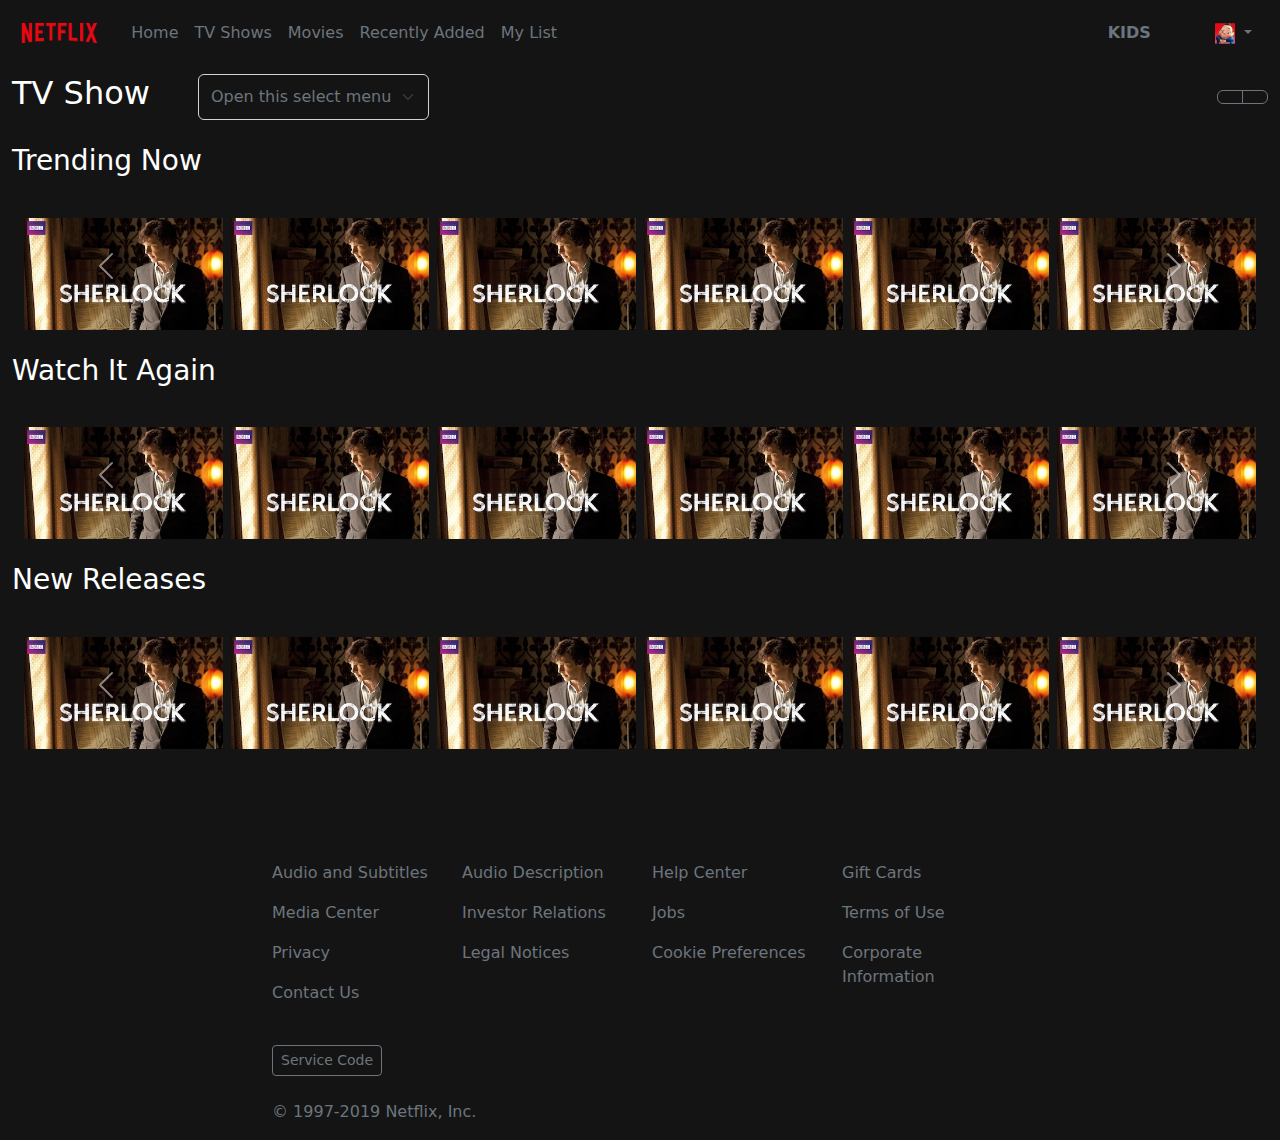
==== index.html @ e1d97b51 "first commit" ====
<!doctype html>
<html lang="en">
  <head>
    <meta charset="utf-8">
    <meta name="viewport" content="width=device-width, initial-scale=1">
    <title>Bootstrap demo</title>
    <link rel="stylesheet" href="https://cdnjs.cloudflare.com/ajax/libs/font-awesome/6.3.0/css/all.min.css" integrity="sha512-SzlrxWUlpfuzQ+pcUCosxcglQRNAq/DZjVsC0lE40xsADsfeQoEypE+enwcOiGjk/bSuGGKHEyjSoQ1zVisanQ==" crossorigin="anonymous" referrerpolicy="no-referrer" />
    <link rel="stylesheet" href="assets/css/style.css">
  </head>
  <body class="text-bg-dark">
<header class="mb-3">
        <nav class="navbar navbar-expand-lg">
            <div class="container-fluid">
              <a class="navbar-brand" href="#">
                <img src="assets/images/netflix_logo.png" height="40px">
              </a>
              <button class="navbar-toggler" type="button" data-bs-toggle="collapse" data-bs-target="#navbarSupportedContent" aria-controls="navbarSupportedContent" aria-expanded="false" aria-label="Toggle navigation">
                <span class="navbar-toggler-icon"></span>
              </button>
              <div class="collapse navbar-collapse" id="navbarSupportedContent">
                <ul class="navbar-nav me-auto mb-2 mb-lg-0 link-light">
                  <li class="nav-item">
                    <a class="nav-link link-secondary" aria-current="page" href="index.html">Home</a>
                  </li>
                  <li class="nav-item">
                    <a class="nav-link link-secondary" href="#">TV Shows</a>
                  </li>
                  <li class="nav-item">
                    <a class="nav-link link-secondary" href="#">Movies</a>
                  </li>
                  <li class="nav-item" href="#">
                    <a class="nav-link link-secondary">Recently Added</a>
                  </li>
                  <li class="nav-item" href="#">
                    <a class="nav-link link-secondary">My List</a>
                  </li>
                </ul>
                <ul class="nav">
                    <li class="nav-item">
                      <a class="nav-link link-secondary" href="#">
                        <i class="fa-solid fa-magnifying-glass"></i>
                      </a>
                    </li>
                    <li class="nav-item">
                      <a class="nav-link link-secondary fw-bold" href="#">KIDS</a>
                    </li>
                    <li class="nav-item">
                      <a class="nav-link link-secondary" href="#">
                        <i class="fa-sharp fa-solid fa-bell"></i>
                      </a>
                    </li>
                    <li class="nav-item dropdown">
                        <a class="nav-link dropdown-toggle link-secondary" href="#" role="button" data-bs-toggle="dropdown" aria-expanded="false">
                            <img class="img-fluid" src="assets/images/avatar.png" height="20px" width="20px">
                        </a>
                        <ul class="dropdown-menu dropdown-menu-end dropdown-menu-dark">
                            <li><a class="dropdown-item" href="profile.html">Profilo</a></li>
                            <li><hr class="dropdown-divider"></li>
                            <li><a class="dropdown-item" href="settings.html">Impostazioni</a></li>
                        </ul>
                    </li>
                  </ul>
              </div>
            </div>
        </nav>
        <nav class="navbar navbar-expand-lg bg-dark">
            <div class="container-fluid">
                <form class="d-flex" role="search">
                    <h2 class="flex-shrink-0 me-5">
                        TV Show
                    </h2> 
                    <select class="form-select bg-dark text-secondary">
                        <option selected>Open this select menu</option>
                        <option value="1">One</option>
                        <option value="2">Two</option>
                        <option value="3">Three</option>
                    </select>
                </form>
              <div class="btn-group" role="group" aria-label="Basic example">
                <button type="button" class="btn btn-outline-secondary">
                    <i class="fa-solid fa-bars-staggered"></i>
                </button>
                <button type="button" class="btn btn-outline-secondary">
                    <i class="fa-solid fa-table-cells-large"></i>
                </button>
              </div>
            </div>
          </nav>
</header>
    <main class="container-fluid mb-5">
        <section id="trending" class="mb-4">
            <div class="d-flex justify-content-between mb-3">
                <h2 class="flex-grow-1  fs-3">Trending Now</h2>
            </div>

            <div id="carouselTrending" class="carousel slide" data-bs-ride="carousel">
            <div class="carousel-inner">
                <div class="carousel-item active">
                    <div class="container-fluid mt-3">
                        <div class="row row-cols-6 justify-content-center g-2">
                            <div class="col">
                                <img class="img-fluid" src="assets/images/media/media0.webp">
                            </div>
                            <div class="col">
                                <img class="img-fluid" src="assets/images/media/media0.webp">
                            </div>
                            <div class="col">
                                <img class="img-fluid" src="assets/images/media/media0.webp">
                            </div>
                            <div class="col">
                                <img class="img-fluid" src="assets/images/media/media0.webp">
                            </div>
                            <div class="col">
                                <img class="img-fluid" src="assets/images/media/media0.webp">
                            </div>
                            <div class="col">
                                <img class="img-fluid" src="assets/images/media/media0.webp">
                            </div>                                                                                                                                                                                    
                        </div>
                    </div>
                </div>
                <div class="carousel-item">
                    <div class="container-fluid mt-3">
                        <div class="row row-cols-6 justify-content-center g-1">
                            <div class="col">
                                <img class="img-fluid" src="assets/images/media/media0.webp">
                            </div>
                            <div class="col">
                                <img class="img-fluid" src="assets/images/media/media0.webp">
                            </div>
                            <div class="col">
                                <img class="img-fluid" src="assets/images/media/media0.webp">
                            </div>
                            <div class="col">
                                <img class="img-fluid" src="assets/images/media/media0.webp">
                            </div>
                            <div class="col">
                                <img class="img-fluid" src="assets/images/media/media0.webp">
                            </div>
                            <div class="col">
                                <img class="img-fluid" src="assets/images/media/media0.webp">
                            </div>                                                                                                                                                                                    
                        </div>
                    </div>
                </div>
                <div class="carousel-item">
                    <div class="container-fluid mt-3">
                        <div class="row row-cols-6 justify-content-center g-1">
                            <div class="col">
                                <img class="img-fluid" src="assets/images/media/media0.webp">
                            </div>
                            <div class="col">
                                <img class="img-fluid" src="assets/images/media/media0.webp">
                            </div>
                            <div class="col">
                                <img class="img-fluid" src="assets/images/media/media0.webp">
                            </div>
                            <div class="col">
                                <img class="img-fluid" src="assets/images/media/media0.webp">
                            </div>
                            <div class="col">
                                <img class="img-fluid" src="assets/images/media/media0.webp">
                            </div>
                            <div class="col">
                                <img class="img-fluid" src="assets/images/media/media0.webp">
                            </div>                                                                                                                                                                                    
                        </div>
                    </div>
                </div>
            </div>
            <button class="carousel-control-prev" type="button" data-bs-target="#carouselTrending" data-bs-slide="prev">
                <span class="carousel-control-prev-icon" aria-hidden="true"></span>
                <span class="visually-hidden">Previous</span>
            </button>
            <button class="carousel-control-next" type="button" data-bs-target="#carouselTrending" data-bs-slide="next">
                <span class="carousel-control-next-icon" aria-hidden="true"></span>
                <span class="visually-hidden">Next</span>
            </button>
            </div>

        </section>
        <section id="watch-again" class="mb-4">
            <div class="d-flex justify-content-between mb-3">
                <h2 class="flex-grow-1  fs-3">Watch It Again</h2>
            </div>
            <div id="carouselWatchAgain" class="carousel slide" data-bs-ride="carousel">
                <div class="carousel-inner">
                    <div class="carousel-item active">
                        <div class="container-fluid mt-3">
                            <div class="row row-cols-6 justify-content-center g-2">
                                <div class="col">
                                    <img class="img-fluid" src="assets/images/media/media0.webp">
                                </div>
                                <div class="col">
                                    <img class="img-fluid" src="assets/images/media/media0.webp">
                                </div>
                                <div class="col">
                                    <img class="img-fluid" src="assets/images/media/media0.webp">
                                </div>
                                <div class="col">
                                    <img class="img-fluid" src="assets/images/media/media0.webp">
                                </div>
                                <div class="col">
                                    <img class="img-fluid" src="assets/images/media/media0.webp">
                                </div>
                                <div class="col">
                                    <img class="img-fluid" src="assets/images/media/media0.webp">
                                </div>                                                                                                                                                                                    
                            </div>
                        </div>
                    </div>
                    <div class="carousel-item">
                        <div class="container-fluid mt-3">
                            <div class="row row-cols-6 justify-content-center g-1">
                                <div class="col">
                                    <img class="img-fluid" src="assets/images/media/media0.webp">
                                </div>
                                <div class="col">
                                    <img class="img-fluid" src="assets/images/media/media0.webp">
                                </div>
                                <div class="col">
                                    <img class="img-fluid" src="assets/images/media/media0.webp">
                                </div>
                                <div class="col">
                                    <img class="img-fluid" src="assets/images/media/media0.webp">
                                </div>
                                <div class="col">
                                    <img class="img-fluid" src="assets/images/media/media0.webp">
                                </div>
                                <div class="col">
                                    <img class="img-fluid" src="assets/images/media/media0.webp">
                                </div>                                                                                                                                                                                    
                            </div>
                        </div>
                    </div>
                    <div class="carousel-item">
                        <div class="container-fluid mt-3">
                            <div class="row row-cols-6 justify-content-center g-1">
                                <div class="col">
                                    <img class="img-fluid" src="assets/images/media/media0.webp">
                                </div>
                                <div class="col">
                                    <img class="img-fluid" src="assets/images/media/media0.webp">
                                </div>
                                <div class="col">
                                    <img class="img-fluid" src="assets/images/media/media0.webp">
                                </div>
                                <div class="col">
                                    <img class="img-fluid" src="assets/images/media/media0.webp">
                                </div>
                                <div class="col">
                                    <img class="img-fluid" src="assets/images/media/media0.webp">
                                </div>
                                <div class="col">
                                    <img class="img-fluid" src="assets/images/media/media0.webp">
                                </div>                                                                                                                                                                                    
                            </div>
                        </div>
                    </div>
                </div>
                <button class="carousel-control-prev" type="button" data-bs-target="#carouselWatchAgain" data-bs-slide="prev">
                    <span class="carousel-control-prev-icon" aria-hidden="true"></span>
                    <span class="visually-hidden">Previous</span>
                </button>
                <button class="carousel-control-next" type="button" data-bs-target="#carouselWatchAgain" data-bs-slide="next">
                    <span class="carousel-control-next-icon" aria-hidden="true"></span>
                    <span class="visually-hidden">Next</span>
                </button>
                </div>            
        </section>
        <section id="new-release" class="mb-4">
            <div class="d-flex justify-content-between mb-3">
                <h2 class="flex-grow-1  fs-3">New Releases</h2>
            </div>
            <div id="carouselNewRelease" class="carousel slide" data-bs-ride="carousel">
                <div class="carousel-inner">
                    <div class="carousel-item active">
                        <div class="container-fluid mt-3">
                            <div class="row row-cols-6 justify-content-center g-2">
                                <div class="col">
                                    <img class="img-fluid" src="assets/images/media/media0.webp">
                                </div>
                                <div class="col">
                                    <img class="img-fluid" src="assets/images/media/media0.webp">
                                </div>
                                <div class="col">
                                    <img class="img-fluid" src="assets/images/media/media0.webp">
                                </div>
                                <div class="col">
                                    <img class="img-fluid" src="assets/images/media/media0.webp">
                                </div>
                                <div class="col">
                                    <img class="img-fluid" src="assets/images/media/media0.webp">
                                </div>
                                <div class="col">
                                    <img class="img-fluid" src="assets/images/media/media0.webp">
                                </div>                                                                                                                                                                                    
                            </div>
                        </div>
                    </div>
                    <div class="carousel-item">
                        <div class="container-fluid mt-3">
                            <div class="row row-cols-6 justify-content-center g-1">
                                <div class="col">
                                    <img class="img-fluid" src="assets/images/media/media0.webp">
                                </div>
                                <div class="col">
                                    <img class="img-fluid" src="assets/images/media/media0.webp">
                                </div>
                                <div class="col">
                                    <img class="img-fluid" src="assets/images/media/media0.webp">
                                </div>
                                <div class="col">
                                    <img class="img-fluid" src="assets/images/media/media0.webp">
                                </div>
                                <div class="col">
                                    <img class="img-fluid" src="assets/images/media/media0.webp">
                                </div>
                                <div class="col">
                                    <img class="img-fluid" src="assets/images/media/media0.webp">
                                </div>                                                                                                                                                                                    
                            </div>
                        </div>
                    </div>
                    <div class="carousel-item">
                        <div class="container-fluid mt-3">
                            <div class="row row-cols-6 justify-content-center g-1">
                                <div class="col">
                                    <img class="img-fluid" src="assets/images/media/media0.webp">
                                </div>
                                <div class="col">
                                    <img class="img-fluid" src="assets/images/media/media0.webp">
                                </div>
                                <div class="col">
                                    <img class="img-fluid" src="assets/images/media/media0.webp">
                                </div>
                                <div class="col">
                                    <img class="img-fluid" src="assets/images/media/media0.webp">
                                </div>
                                <div class="col">
                                    <img class="img-fluid" src="assets/images/media/media0.webp">
                                </div>
                                <div class="col">
                                    <img class="img-fluid" src="assets/images/media/media0.webp">
                                </div>                                                                                                                                                                                    
                            </div>
                        </div>
                    </div>
                </div>
                <button class="carousel-control-prev" type="button" data-bs-target="#carouselNewRelease" data-bs-slide="prev">
                    <span class="carousel-control-prev-icon" aria-hidden="true"></span>
                    <span class="visually-hidden">Previous</span>
                </button>
                <button class="carousel-control-next" type="button" data-bs-target="#carouselNewRelease" data-bs-slide="next">
                    <span class="carousel-control-next-icon" aria-hidden="true"></span>
                    <span class="visually-hidden">Next</span>
                </button>
                </div>            
        </section>
    </main>
    <footer class="container text-secondary">
    <div class="row">
        <div class="col-8 offset-2">
            <div class="row mb-3">
                <div class="col-12">
                    <div class="fs-2">
                        <a class="me-2" href="#"><i class="fab fa-facebook-square"></i></a>
                        <a class="me-2" href="#"><i class="fab fa-instagram"></i></a>
                        <a class="me-2" href="#"><i class="fab fa-twitter"></i></a>
                        <a class="me-2" href="#"><i class="fab fa-youtube"></i></a>
                    </div>
                </div>
            </div>
            <div class="row mb-4">
                <div class="col-3">
                    <div class="d-flex flex-column">
                        <a href="#">Audio and Subtitles</a>
                        <a href="#">Media Center</a>
                        <a href="#">Privacy</a>
                        <a href="#">Contact Us</a>
                    </div>
                </div>
                <div class="col-3">
                    <div class="d-flex flex-column">
                        <a href="#">Audio Description</a>
                        <a href="#">Investor Relations</a>
                        <a href="#">Legal Notices</a>
                    </div>
                </div>
                <div class="col-3">
                    <div class="d-flex flex-column">
                        <a href="#">Help Center</a>
                        <a href="#">Jobs</a>
                        <a href="#">Cookie Preferences</a>
                    </div>
                </div>
                <div class="col-3">
                    <div class="d-flex flex-column">
                        <a href="#">Gift Cards</a>
                        <a href="#">Terms of Use</a>
                        <a href="#">Corporate Information</a>
                    </div>
                </div>
            </div>
            <div class="row mb-4">
                <div class="col-12">
                    <button class="btn btn-outline-secondary btn-sm">Service Code</button>
                </div>
            </div>                
            <div class="row">
                <div class="col-12">
                    <p>&copy 1997-2019 Netflix, Inc.</p>
                </div>
            </div>
        </div>
    </div>

    </footer>


    <script src="https://cdn.jsdelivr.net/npm/bootstrap@5.2.3/dist/js/bootstrap.bundle.min.js" integrity="sha384-kenU1KFdBIe4zVF0s0G1M5b4hcpxyD9F7jL+jjXkk+Q2h455rYXK/7HAuoJl+0I4" crossorigin="anonymous"></script>
    <script>
   /*     const movies = [
    'media0.webp',  'media1.jpg',   'media10.jpg',
    'media11.jpg',  'media12.jpg',  'media13.jpg',
    'media14.webp', 'media15.jpg',  'media16.webp',
    'media17.jpg',  'media18.jpg',  'media19.webp',
    'media2.webp',  'media20.jpg',  'media21.webp',
    'media22.webp', 'media23.webp', 'media24.jpg',
    'media25.webp', 'media26.webp', 'media27.jpg',
    'media28.jpg',  'media29.jpg',  'media3.webp',
    'media30.jpg',  'media31.webp', 'media32.jpg',
    'media4.jpg',   'media5.webp',  'media6.jpg',
    'media7.webp',  'media8.webp',  'media9.jpg'
  ]
  const tpl = (img)=>`<img class="slider-item" src="assets/images/media/${img}">`

      document.addEventListener('DOMContentLoaded', (event) => {
        let trendingCtn = document.querySelector('#trending .slider')
        //let mostPopularCtn = document.querySelector('#carouselPopular .carousel-inner')
        //let trendingCtn    = document.querySelector('#carouselTrending .carousel-inner')

        for (let [i, movie] of movies.entries()) {
          //let first = i === 0 ? true : false
          //let card = cardTpl (c.title, c.image, c.timeRead, c.level , c.price, c.priced, c.author.thumb, c.author.name, first)
          
          //reccomendedCtn.insertAdjacentHTML('beforeend', card);
          //mostPopularCtn.insertAdjacentHTML('beforeend', card);
          trendingCtn.insertAdjacentHTML('beforeend', tpl(movie));
        }

      })
*/

    </script>
  </body>
</html>
---- assets/css/style.css ----
@charset "UTF-8";
:root {
  --bs-blue: #0d6efd;
  --bs-indigo: #6610f2;
  --bs-purple: #6f42c1;
  --bs-pink: #d63384;
  --bs-red: #dc3545;
  --bs-orange: #fd7e14;
  --bs-yellow: #ffc107;
  --bs-green: #198754;
  --bs-teal: #20c997;
  --bs-cyan: #0dcaf0;
  --bs-black: #000;
  --bs-white: #fff;
  --bs-gray: #6c757d;
  --bs-gray-dark: #343a40;
  --bs-gray-100: #f8f9fa;
  --bs-gray-200: #e9ecef;
  --bs-gray-300: #dee2e6;
  --bs-gray-400: #ced4da;
  --bs-gray-500: #adb5bd;
  --bs-gray-600: #6c757d;
  --bs-gray-700: #495057;
  --bs-gray-800: #343a40;
  --bs-gray-900: #212529;
  --bs-primary: #0d6efd;
  --bs-secondary: #6c757d;
  --bs-success: #198754;
  --bs-info: #0dcaf0;
  --bs-warning: #ffc107;
  --bs-danger: #dc3545;
  --bs-light: #f8f9fa;
  --bs-dark: #141414;
  --bs-beige: #ffeeda;
  --bs-purple: purple;
  --bs-primary-rgb: 13, 110, 253;
  --bs-secondary-rgb: 108, 117, 125;
  --bs-success-rgb: 25, 135, 84;
  --bs-info-rgb: 13, 202, 240;
  --bs-warning-rgb: 255, 193, 7;
  --bs-danger-rgb: 220, 53, 69;
  --bs-light-rgb: 248, 249, 250;
  --bs-dark-rgb: 20, 20, 20;
  --bs-beige-rgb: 255, 238, 218;
  --bs-purple-rgb: 128, 0, 128;
  --bs-white-rgb: 255, 255, 255;
  --bs-black-rgb: 0, 0, 0;
  --bs-body-color-rgb: 33, 37, 41;
  --bs-body-bg-rgb: 255, 255, 255;
  --bs-font-sans-serif: system-ui, -apple-system, "Segoe UI", Roboto, "Helvetica Neue", "Noto Sans", "Liberation Sans", Arial, sans-serif, "Apple Color Emoji", "Segoe UI Emoji", "Segoe UI Symbol", "Noto Color Emoji";
  --bs-font-monospace: SFMono-Regular, Menlo, Monaco, Consolas, "Liberation Mono", "Courier New", monospace;
  --bs-gradient: linear-gradient(180deg, rgba(255, 255, 255, 0.15), rgba(255, 255, 255, 0));
  --bs-body-font-family: var(--bs-font-sans-serif);
  --bs-body-font-size: 1rem;
  --bs-body-font-weight: 400;
  --bs-body-line-height: 1.5;
  --bs-body-color: #212529;
  --bs-body-bg: #fff;
  --bs-border-width: 1px;
  --bs-border-style: solid;
  --bs-border-color: #dee2e6;
  --bs-border-color-translucent: rgba(0, 0, 0, 0.175);
  --bs-border-radius: 0.375rem;
  --bs-border-radius-sm: 0.25rem;
  --bs-border-radius-lg: 0.5rem;
  --bs-border-radius-xl: 1rem;
  --bs-border-radius-2xl: 2rem;
  --bs-border-radius-pill: 50rem;
  --bs-link-color: #0d6efd;
  --bs-link-hover-color: #0a58ca;
  --bs-code-color: #d63384;
  --bs-highlight-bg: #fff3cd;
}

*,
*::before,
*::after {
  box-sizing: border-box;
}

@media (prefers-reduced-motion: no-preference) {
  :root {
    scroll-behavior: smooth;
  }
}

body {
  margin: 0;
  font-family: var(--bs-body-font-family);
  font-size: var(--bs-body-font-size);
  font-weight: var(--bs-body-font-weight);
  line-height: var(--bs-body-line-height);
  color: var(--bs-body-color);
  text-align: var(--bs-body-text-align);
  background-color: var(--bs-body-bg);
  -webkit-text-size-adjust: 100%;
  -webkit-tap-highlight-color: rgba(0, 0, 0, 0);
}

hr {
  margin: 1rem 0;
  color: inherit;
  border: 0;
  border-top: 1px solid;
  opacity: 0.25;
}

h6, .h6, h5, .h5, h4, .h4, h3, .h3, h2, .h2, h1, .h1 {
  margin-top: 0;
  margin-bottom: 0.5rem;
  font-weight: 500;
  line-height: 1.2;
}

h1, .h1 {
  font-size: calc(1.375rem + 1.5vw);
}
@media (min-width: 1200px) {
  h1, .h1 {
    font-size: 2.5rem;
  }
}

h2, .h2 {
  font-size: calc(1.325rem + 0.9vw);
}
@media (min-width: 1200px) {
  h2, .h2 {
    font-size: 2rem;
  }
}

h3, .h3 {
  font-size: calc(1.3rem + 0.6vw);
}
@media (min-width: 1200px) {
  h3, .h3 {
    font-size: 1.75rem;
  }
}

h4, .h4 {
  font-size: calc(1.275rem + 0.3vw);
}
@media (min-width: 1200px) {
  h4, .h4 {
    font-size: 1.5rem;
  }
}

h5, .h5 {
  font-size: 1.25rem;
}

h6, .h6 {
  font-size: 1rem;
}

p {
  margin-top: 0;
  margin-bottom: 1rem;
}

abbr[title] {
  -webkit-text-decoration: underline dotted;
          text-decoration: underline dotted;
  cursor: help;
  -webkit-text-decoration-skip-ink: none;
          text-decoration-skip-ink: none;
}

address {
  margin-bottom: 1rem;
  font-style: normal;
  line-height: inherit;
}

ol,
ul {
  padding-left: 2rem;
}

ol,
ul,
dl {
  margin-top: 0;
  margin-bottom: 1rem;
}

ol ol,
ul ul,
ol ul,
ul ol {
  margin-bottom: 0;
}

dt {
  font-weight: 700;
}

dd {
  margin-bottom: 0.5rem;
  margin-left: 0;
}

blockquote {
  margin: 0 0 1rem;
}

b,
strong {
  font-weight: bolder;
}

small, .small {
  font-size: 0.875em;
}

mark, .mark {
  padding: 0.1875em;
  background-color: var(--bs-highlight-bg);
}

sub,
sup {
  position: relative;
  font-size: 0.75em;
  line-height: 0;
  vertical-align: baseline;
}

sub {
  bottom: -0.25em;
}

sup {
  top: -0.5em;
}

a {
  color: var(--bs-link-color);
  text-decoration: underline;
}
a:hover {
  color: var(--bs-link-hover-color);
}

a:not([href]):not([class]), a:not([href]):not([class]):hover {
  color: inherit;
  text-decoration: none;
}

pre,
code,
kbd,
samp {
  font-family: var(--bs-font-monospace);
  font-size: 1em;
}

pre {
  display: block;
  margin-top: 0;
  margin-bottom: 1rem;
  overflow: auto;
  font-size: 0.875em;
}
pre code {
  font-size: inherit;
  color: inherit;
  word-break: normal;
}

code {
  font-size: 0.875em;
  color: var(--bs-code-color);
  word-wrap: break-word;
}
a > code {
  color: inherit;
}

kbd {
  padding: 0.1875rem 0.375rem;
  font-size: 0.875em;
  color: var(--bs-body-bg);
  background-color: var(--bs-body-color);
  border-radius: 0.25rem;
}
kbd kbd {
  padding: 0;
  font-size: 1em;
}

figure {
  margin: 0 0 1rem;
}

img,
svg {
  vertical-align: middle;
}

table {
  caption-side: bottom;
  border-collapse: collapse;
}

caption {
  padding-top: 0.5rem;
  padding-bottom: 0.5rem;
  color: #6c757d;
  text-align: left;
}

th {
  text-align: inherit;
  text-align: -webkit-match-parent;
}

thead,
tbody,
tfoot,
tr,
td,
th {
  border-color: inherit;
  border-style: solid;
  border-width: 0;
}

label {
  display: inline-block;
}

button {
  border-radius: 0;
}

button:focus:not(:focus-visible) {
  outline: 0;
}

input,
button,
select,
optgroup,
textarea {
  margin: 0;
  font-family: inherit;
  font-size: inherit;
  line-height: inherit;
}

button,
select {
  text-transform: none;
}

[role=button] {
  cursor: pointer;
}

select {
  word-wrap: normal;
}
select:disabled {
  opacity: 1;
}

[list]:not([type=date]):not([type=datetime-local]):not([type=month]):not([type=week]):not([type=time])::-webkit-calendar-picker-indicator {
  display: none !important;
}

button,
[type=button],
[type=reset],
[type=submit] {
  -webkit-appearance: button;
}
button:not(:disabled),
[type=button]:not(:disabled),
[type=reset]:not(:disabled),
[type=submit]:not(:disabled) {
  cursor: pointer;
}

::-moz-focus-inner {
  padding: 0;
  border-style: none;
}

textarea {
  resize: vertical;
}

fieldset {
  min-width: 0;
  padding: 0;
  margin: 0;
  border: 0;
}

legend {
  float: left;
  width: 100%;
  padding: 0;
  margin-bottom: 0.5rem;
  font-size: calc(1.275rem + 0.3vw);
  line-height: inherit;
}
@media (min-width: 1200px) {
  legend {
    font-size: 1.5rem;
  }
}
legend + * {
  clear: left;
}

::-webkit-datetime-edit-fields-wrapper,
::-webkit-datetime-edit-text,
::-webkit-datetime-edit-minute,
::-webkit-datetime-edit-hour-field,
::-webkit-datetime-edit-day-field,
::-webkit-datetime-edit-month-field,
::-webkit-datetime-edit-year-field {
  padding: 0;
}

::-webkit-inner-spin-button {
  height: auto;
}

[type=search] {
  outline-offset: -2px;
  -webkit-appearance: textfield;
}

/* rtl:raw:
[type="tel"],
[type="url"],
[type="email"],
[type="number"] {
  direction: ltr;
}
*/
::-webkit-search-decoration {
  -webkit-appearance: none;
}

::-webkit-color-swatch-wrapper {
  padding: 0;
}

::file-selector-button {
  font: inherit;
  -webkit-appearance: button;
}

output {
  display: inline-block;
}

iframe {
  border: 0;
}

summary {
  display: list-item;
  cursor: pointer;
}

progress {
  vertical-align: baseline;
}

[hidden] {
  display: none !important;
}

.lead {
  font-size: 1.25rem;
  font-weight: 300;
}

.display-1 {
  font-size: calc(1.625rem + 4.5vw);
  font-weight: 300;
  line-height: 1.2;
}
@media (min-width: 1200px) {
  .display-1 {
    font-size: 5rem;
  }
}

.display-2 {
  font-size: calc(1.575rem + 3.9vw);
  font-weight: 300;
  line-height: 1.2;
}
@media (min-width: 1200px) {
  .display-2 {
    font-size: 4.5rem;
  }
}

.display-3 {
  font-size: calc(1.525rem + 3.3vw);
  font-weight: 300;
  line-height: 1.2;
}
@media (min-width: 1200px) {
  .display-3 {
    font-size: 4rem;
  }
}

.display-4 {
  font-size: calc(1.475rem + 2.7vw);
  font-weight: 300;
  line-height: 1.2;
}
@media (min-width: 1200px) {
  .display-4 {
    font-size: 3.5rem;
  }
}

.display-5 {
  font-size: calc(1.425rem + 2.1vw);
  font-weight: 300;
  line-height: 1.2;
}
@media (min-width: 1200px) {
  .display-5 {
    font-size: 3rem;
  }
}

.display-6 {
  font-size: calc(1.375rem + 1.5vw);
  font-weight: 300;
  line-height: 1.2;
}
@media (min-width: 1200px) {
  .display-6 {
    font-size: 2.5rem;
  }
}

.list-unstyled {
  padding-left: 0;
  list-style: none;
}

.list-inline {
  padding-left: 0;
  list-style: none;
}

.list-inline-item {
  display: inline-block;
}
.list-inline-item:not(:last-child) {
  margin-right: 0.5rem;
}

.initialism {
  font-size: 0.875em;
  text-transform: uppercase;
}

.blockquote {
  margin-bottom: 1rem;
  font-size: 1.25rem;
}
.blockquote > :last-child {
  margin-bottom: 0;
}

.blockquote-footer {
  margin-top: -1rem;
  margin-bottom: 1rem;
  font-size: 0.875em;
  color: #6c757d;
}
.blockquote-footer::before {
  content: "— ";
}

.img-fluid {
  max-width: 100%;
  height: auto;
}

.img-thumbnail {
  padding: 0.25rem;
  background-color: #fff;
  border: 1px solid var(--bs-border-color);
  border-radius: 0.375rem;
  max-width: 100%;
  height: auto;
}

.figure {
  display: inline-block;
}

.figure-img {
  margin-bottom: 0.5rem;
  line-height: 1;
}

.figure-caption {
  font-size: 0.875em;
  color: #6c757d;
}

.container,
.container-fluid,
.container-xxxl,
.container-xxl,
.container-xl,
.container-lg,
.container-md,
.container-sm {
  --bs-gutter-x: 1.5rem;
  --bs-gutter-y: 0;
  width: 100%;
  padding-right: calc(var(--bs-gutter-x) * 0.5);
  padding-left: calc(var(--bs-gutter-x) * 0.5);
  margin-right: auto;
  margin-left: auto;
}

@media (min-width: 576px) {
  .container-sm, .container {
    max-width: 540px;
  }
}
@media (min-width: 768px) {
  .container-md, .container-sm, .container {
    max-width: 720px;
  }
}
@media (min-width: 992px) {
  .container-lg, .container-md, .container-sm, .container {
    max-width: 960px;
  }
}
@media (min-width: 1200px) {
  .container-xl, .container-lg, .container-md, .container-sm, .container {
    max-width: 1140px;
  }
}
@media (min-width: 1400px) {
  .container-xxl, .container-xl, .container-lg, .container-md, .container-sm, .container {
    max-width: 1320px;
  }
}
@media (min-width: 1600px) {
  .container-xxxl, .container-xxl, .container-xl, .container-lg, .container-md, .container-sm, .container {
    max-width: 1520px;
  }
}
.row {
  --bs-gutter-x: 1.5rem;
  --bs-gutter-y: 0;
  display: flex;
  flex-wrap: wrap;
  margin-top: calc(-1 * var(--bs-gutter-y));
  margin-right: calc(-0.5 * var(--bs-gutter-x));
  margin-left: calc(-0.5 * var(--bs-gutter-x));
}
.row > * {
  flex-shrink: 0;
  width: 100%;
  max-width: 100%;
  padding-right: calc(var(--bs-gutter-x) * 0.5);
  padding-left: calc(var(--bs-gutter-x) * 0.5);
  margin-top: var(--bs-gutter-y);
}

.col {
  flex: 1 0 0%;
}

.row-cols-auto > * {
  flex: 0 0 auto;
  width: auto;
}

.row-cols-1 > * {
  flex: 0 0 auto;
  width: 100%;
}

.row-cols-2 > * {
  flex: 0 0 auto;
  width: 50%;
}

.row-cols-3 > * {
  flex: 0 0 auto;
  width: 33.3333333333%;
}

.row-cols-4 > * {
  flex: 0 0 auto;
  width: 25%;
}

.row-cols-5 > * {
  flex: 0 0 auto;
  width: 20%;
}

.row-cols-6 > * {
  flex: 0 0 auto;
  width: 16.6666666667%;
}

.col-auto {
  flex: 0 0 auto;
  width: auto;
}

.col-1 {
  flex: 0 0 auto;
  width: 8.33333333%;
}

.col-2 {
  flex: 0 0 auto;
  width: 16.66666667%;
}

.col-3 {
  flex: 0 0 auto;
  width: 25%;
}

.col-4 {
  flex: 0 0 auto;
  width: 33.33333333%;
}

.col-5 {
  flex: 0 0 auto;
  width: 41.66666667%;
}

.col-6 {
  flex: 0 0 auto;
  width: 50%;
}

.col-7 {
  flex: 0 0 auto;
  width: 58.33333333%;
}

.col-8 {
  flex: 0 0 auto;
  width: 66.66666667%;
}

.col-9 {
  flex: 0 0 auto;
  width: 75%;
}

.col-10 {
  flex: 0 0 auto;
  width: 83.33333333%;
}

.col-11 {
  flex: 0 0 auto;
  width: 91.66666667%;
}

.col-12 {
  flex: 0 0 auto;
  width: 100%;
}

.offset-1 {
  margin-left: 8.33333333%;
}

.offset-2 {
  margin-left: 16.66666667%;
}

.offset-3 {
  margin-left: 25%;
}

.offset-4 {
  margin-left: 33.33333333%;
}

.offset-5 {
  margin-left: 41.66666667%;
}

.offset-6 {
  margin-left: 50%;
}

.offset-7 {
  margin-left: 58.33333333%;
}

.offset-8 {
  margin-left: 66.66666667%;
}

.offset-9 {
  margin-left: 75%;
}

.offset-10 {
  margin-left: 83.33333333%;
}

.offset-11 {
  margin-left: 91.66666667%;
}

.g-0,
.gx-0 {
  --bs-gutter-x: 0;
}

.g-0,
.gy-0 {
  --bs-gutter-y: 0;
}

.g-1,
.gx-1 {
  --bs-gutter-x: 0.25rem;
}

.g-1,
.gy-1 {
  --bs-gutter-y: 0.25rem;
}

.g-2,
.gx-2 {
  --bs-gutter-x: 0.5rem;
}

.g-2,
.gy-2 {
  --bs-gutter-y: 0.5rem;
}

.g-3,
.gx-3 {
  --bs-gutter-x: 1rem;
}

.g-3,
.gy-3 {
  --bs-gutter-y: 1rem;
}

.g-4,
.gx-4 {
  --bs-gutter-x: 1.5rem;
}

.g-4,
.gy-4 {
  --bs-gutter-y: 1.5rem;
}

.g-5,
.gx-5 {
  --bs-gutter-x: 3rem;
}

.g-5,
.gy-5 {
  --bs-gutter-y: 3rem;
}

@media (min-width: 576px) {
  .col-sm {
    flex: 1 0 0%;
  }
  .row-cols-sm-auto > * {
    flex: 0 0 auto;
    width: auto;
  }
  .row-cols-sm-1 > * {
    flex: 0 0 auto;
    width: 100%;
  }
  .row-cols-sm-2 > * {
    flex: 0 0 auto;
    width: 50%;
  }
  .row-cols-sm-3 > * {
    flex: 0 0 auto;
    width: 33.3333333333%;
  }
  .row-cols-sm-4 > * {
    flex: 0 0 auto;
    width: 25%;
  }
  .row-cols-sm-5 > * {
    flex: 0 0 auto;
    width: 20%;
  }
  .row-cols-sm-6 > * {
    flex: 0 0 auto;
    width: 16.6666666667%;
  }
  .col-sm-auto {
    flex: 0 0 auto;
    width: auto;
  }
  .col-sm-1 {
    flex: 0 0 auto;
    width: 8.33333333%;
  }
  .col-sm-2 {
    flex: 0 0 auto;
    width: 16.66666667%;
  }
  .col-sm-3 {
    flex: 0 0 auto;
    width: 25%;
  }
  .col-sm-4 {
    flex: 0 0 auto;
    width: 33.33333333%;
  }
  .col-sm-5 {
    flex: 0 0 auto;
    width: 41.66666667%;
  }
  .col-sm-6 {
    flex: 0 0 auto;
    width: 50%;
  }
  .col-sm-7 {
    flex: 0 0 auto;
    width: 58.33333333%;
  }
  .col-sm-8 {
    flex: 0 0 auto;
    width: 66.66666667%;
  }
  .col-sm-9 {
    flex: 0 0 auto;
    width: 75%;
  }
  .col-sm-10 {
    flex: 0 0 auto;
    width: 83.33333333%;
  }
  .col-sm-11 {
    flex: 0 0 auto;
    width: 91.66666667%;
  }
  .col-sm-12 {
    flex: 0 0 auto;
    width: 100%;
  }
  .offset-sm-0 {
    margin-left: 0;
  }
  .offset-sm-1 {
    margin-left: 8.33333333%;
  }
  .offset-sm-2 {
    margin-left: 16.66666667%;
  }
  .offset-sm-3 {
    margin-left: 25%;
  }
  .offset-sm-4 {
    margin-left: 33.33333333%;
  }
  .offset-sm-5 {
    margin-left: 41.66666667%;
  }
  .offset-sm-6 {
    margin-left: 50%;
  }
  .offset-sm-7 {
    margin-left: 58.33333333%;
  }
  .offset-sm-8 {
    margin-left: 66.66666667%;
  }
  .offset-sm-9 {
    margin-left: 75%;
  }
  .offset-sm-10 {
    margin-left: 83.33333333%;
  }
  .offset-sm-11 {
    margin-left: 91.66666667%;
  }
  .g-sm-0,
  .gx-sm-0 {
    --bs-gutter-x: 0;
  }
  .g-sm-0,
  .gy-sm-0 {
    --bs-gutter-y: 0;
  }
  .g-sm-1,
  .gx-sm-1 {
    --bs-gutter-x: 0.25rem;
  }
  .g-sm-1,
  .gy-sm-1 {
    --bs-gutter-y: 0.25rem;
  }
  .g-sm-2,
  .gx-sm-2 {
    --bs-gutter-x: 0.5rem;
  }
  .g-sm-2,
  .gy-sm-2 {
    --bs-gutter-y: 0.5rem;
  }
  .g-sm-3,
  .gx-sm-3 {
    --bs-gutter-x: 1rem;
  }
  .g-sm-3,
  .gy-sm-3 {
    --bs-gutter-y: 1rem;
  }
  .g-sm-4,
  .gx-sm-4 {
    --bs-gutter-x: 1.5rem;
  }
  .g-sm-4,
  .gy-sm-4 {
    --bs-gutter-y: 1.5rem;
  }
  .g-sm-5,
  .gx-sm-5 {
    --bs-gutter-x: 3rem;
  }
  .g-sm-5,
  .gy-sm-5 {
    --bs-gutter-y: 3rem;
  }
}
@media (min-width: 768px) {
  .col-md {
    flex: 1 0 0%;
  }
  .row-cols-md-auto > * {
    flex: 0 0 auto;
    width: auto;
  }
  .row-cols-md-1 > * {
    flex: 0 0 auto;
    width: 100%;
  }
  .row-cols-md-2 > * {
    flex: 0 0 auto;
    width: 50%;
  }
  .row-cols-md-3 > * {
    flex: 0 0 auto;
    width: 33.3333333333%;
  }
  .row-cols-md-4 > * {
    flex: 0 0 auto;
    width: 25%;
  }
  .row-cols-md-5 > * {
    flex: 0 0 auto;
    width: 20%;
  }
  .row-cols-md-6 > * {
    flex: 0 0 auto;
    width: 16.6666666667%;
  }
  .col-md-auto {
    flex: 0 0 auto;
    width: auto;
  }
  .col-md-1 {
    flex: 0 0 auto;
    width: 8.33333333%;
  }
  .col-md-2 {
    flex: 0 0 auto;
    width: 16.66666667%;
  }
  .col-md-3 {
    flex: 0 0 auto;
    width: 25%;
  }
  .col-md-4 {
    flex: 0 0 auto;
    width: 33.33333333%;
  }
  .col-md-5 {
    flex: 0 0 auto;
    width: 41.66666667%;
  }
  .col-md-6 {
    flex: 0 0 auto;
    width: 50%;
  }
  .col-md-7 {
    flex: 0 0 auto;
    width: 58.33333333%;
  }
  .col-md-8 {
    flex: 0 0 auto;
    width: 66.66666667%;
  }
  .col-md-9 {
    flex: 0 0 auto;
    width: 75%;
  }
  .col-md-10 {
    flex: 0 0 auto;
    width: 83.33333333%;
  }
  .col-md-11 {
    flex: 0 0 auto;
    width: 91.66666667%;
  }
  .col-md-12 {
    flex: 0 0 auto;
    width: 100%;
  }
  .offset-md-0 {
    margin-left: 0;
  }
  .offset-md-1 {
    margin-left: 8.33333333%;
  }
  .offset-md-2 {
    margin-left: 16.66666667%;
  }
  .offset-md-3 {
    margin-left: 25%;
  }
  .offset-md-4 {
    margin-left: 33.33333333%;
  }
  .offset-md-5 {
    margin-left: 41.66666667%;
  }
  .offset-md-6 {
    margin-left: 50%;
  }
  .offset-md-7 {
    margin-left: 58.33333333%;
  }
  .offset-md-8 {
    margin-left: 66.66666667%;
  }
  .offset-md-9 {
    margin-left: 75%;
  }
  .offset-md-10 {
    margin-left: 83.33333333%;
  }
  .offset-md-11 {
    margin-left: 91.66666667%;
  }
  .g-md-0,
  .gx-md-0 {
    --bs-gutter-x: 0;
  }
  .g-md-0,
  .gy-md-0 {
    --bs-gutter-y: 0;
  }
  .g-md-1,
  .gx-md-1 {
    --bs-gutter-x: 0.25rem;
  }
  .g-md-1,
  .gy-md-1 {
    --bs-gutter-y: 0.25rem;
  }
  .g-md-2,
  .gx-md-2 {
    --bs-gutter-x: 0.5rem;
  }
  .g-md-2,
  .gy-md-2 {
    --bs-gutter-y: 0.5rem;
  }
  .g-md-3,
  .gx-md-3 {
    --bs-gutter-x: 1rem;
  }
  .g-md-3,
  .gy-md-3 {
    --bs-gutter-y: 1rem;
  }
  .g-md-4,
  .gx-md-4 {
    --bs-gutter-x: 1.5rem;
  }
  .g-md-4,
  .gy-md-4 {
    --bs-gutter-y: 1.5rem;
  }
  .g-md-5,
  .gx-md-5 {
    --bs-gutter-x: 3rem;
  }
  .g-md-5,
  .gy-md-5 {
    --bs-gutter-y: 3rem;
  }
}
@media (min-width: 992px) {
  .col-lg {
    flex: 1 0 0%;
  }
  .row-cols-lg-auto > * {
    flex: 0 0 auto;
    width: auto;
  }
  .row-cols-lg-1 > * {
    flex: 0 0 auto;
    width: 100%;
  }
  .row-cols-lg-2 > * {
    flex: 0 0 auto;
    width: 50%;
  }
  .row-cols-lg-3 > * {
    flex: 0 0 auto;
    width: 33.3333333333%;
  }
  .row-cols-lg-4 > * {
    flex: 0 0 auto;
    width: 25%;
  }
  .row-cols-lg-5 > * {
    flex: 0 0 auto;
    width: 20%;
  }
  .row-cols-lg-6 > * {
    flex: 0 0 auto;
    width: 16.6666666667%;
  }
  .col-lg-auto {
    flex: 0 0 auto;
    width: auto;
  }
  .col-lg-1 {
    flex: 0 0 auto;
    width: 8.33333333%;
  }
  .col-lg-2 {
    flex: 0 0 auto;
    width: 16.66666667%;
  }
  .col-lg-3 {
    flex: 0 0 auto;
    width: 25%;
  }
  .col-lg-4 {
    flex: 0 0 auto;
    width: 33.33333333%;
  }
  .col-lg-5 {
    flex: 0 0 auto;
    width: 41.66666667%;
  }
  .col-lg-6 {
    flex: 0 0 auto;
    width: 50%;
  }
  .col-lg-7 {
    flex: 0 0 auto;
    width: 58.33333333%;
  }
  .col-lg-8 {
    flex: 0 0 auto;
    width: 66.66666667%;
  }
  .col-lg-9 {
    flex: 0 0 auto;
    width: 75%;
  }
  .col-lg-10 {
    flex: 0 0 auto;
    width: 83.33333333%;
  }
  .col-lg-11 {
    flex: 0 0 auto;
    width: 91.66666667%;
  }
  .col-lg-12 {
    flex: 0 0 auto;
    width: 100%;
  }
  .offset-lg-0 {
    margin-left: 0;
  }
  .offset-lg-1 {
    margin-left: 8.33333333%;
  }
  .offset-lg-2 {
    margin-left: 16.66666667%;
  }
  .offset-lg-3 {
    margin-left: 25%;
  }
  .offset-lg-4 {
    margin-left: 33.33333333%;
  }
  .offset-lg-5 {
    margin-left: 41.66666667%;
  }
  .offset-lg-6 {
    margin-left: 50%;
  }
  .offset-lg-7 {
    margin-left: 58.33333333%;
  }
  .offset-lg-8 {
    margin-left: 66.66666667%;
  }
  .offset-lg-9 {
    margin-left: 75%;
  }
  .offset-lg-10 {
    margin-left: 83.33333333%;
  }
  .offset-lg-11 {
    margin-left: 91.66666667%;
  }
  .g-lg-0,
  .gx-lg-0 {
    --bs-gutter-x: 0;
  }
  .g-lg-0,
  .gy-lg-0 {
    --bs-gutter-y: 0;
  }
  .g-lg-1,
  .gx-lg-1 {
    --bs-gutter-x: 0.25rem;
  }
  .g-lg-1,
  .gy-lg-1 {
    --bs-gutter-y: 0.25rem;
  }
  .g-lg-2,
  .gx-lg-2 {
    --bs-gutter-x: 0.5rem;
  }
  .g-lg-2,
  .gy-lg-2 {
    --bs-gutter-y: 0.5rem;
  }
  .g-lg-3,
  .gx-lg-3 {
    --bs-gutter-x: 1rem;
  }
  .g-lg-3,
  .gy-lg-3 {
    --bs-gutter-y: 1rem;
  }
  .g-lg-4,
  .gx-lg-4 {
    --bs-gutter-x: 1.5rem;
  }
  .g-lg-4,
  .gy-lg-4 {
    --bs-gutter-y: 1.5rem;
  }
  .g-lg-5,
  .gx-lg-5 {
    --bs-gutter-x: 3rem;
  }
  .g-lg-5,
  .gy-lg-5 {
    --bs-gutter-y: 3rem;
  }
}
@media (min-width: 1200px) {
  .col-xl {
    flex: 1 0 0%;
  }
  .row-cols-xl-auto > * {
    flex: 0 0 auto;
    width: auto;
  }
  .row-cols-xl-1 > * {
    flex: 0 0 auto;
    width: 100%;
  }
  .row-cols-xl-2 > * {
    flex: 0 0 auto;
    width: 50%;
  }
  .row-cols-xl-3 > * {
    flex: 0 0 auto;
    width: 33.3333333333%;
  }
  .row-cols-xl-4 > * {
    flex: 0 0 auto;
    width: 25%;
  }
  .row-cols-xl-5 > * {
    flex: 0 0 auto;
    width: 20%;
  }
  .row-cols-xl-6 > * {
    flex: 0 0 auto;
    width: 16.6666666667%;
  }
  .col-xl-auto {
    flex: 0 0 auto;
    width: auto;
  }
  .col-xl-1 {
    flex: 0 0 auto;
    width: 8.33333333%;
  }
  .col-xl-2 {
    flex: 0 0 auto;
    width: 16.66666667%;
  }
  .col-xl-3 {
    flex: 0 0 auto;
    width: 25%;
  }
  .col-xl-4 {
    flex: 0 0 auto;
    width: 33.33333333%;
  }
  .col-xl-5 {
    flex: 0 0 auto;
    width: 41.66666667%;
  }
  .col-xl-6 {
    flex: 0 0 auto;
    width: 50%;
  }
  .col-xl-7 {
    flex: 0 0 auto;
    width: 58.33333333%;
  }
  .col-xl-8 {
    flex: 0 0 auto;
    width: 66.66666667%;
  }
  .col-xl-9 {
    flex: 0 0 auto;
    width: 75%;
  }
  .col-xl-10 {
    flex: 0 0 auto;
    width: 83.33333333%;
  }
  .col-xl-11 {
    flex: 0 0 auto;
    width: 91.66666667%;
  }
  .col-xl-12 {
    flex: 0 0 auto;
    width: 100%;
  }
  .offset-xl-0 {
    margin-left: 0;
  }
  .offset-xl-1 {
    margin-left: 8.33333333%;
  }
  .offset-xl-2 {
    margin-left: 16.66666667%;
  }
  .offset-xl-3 {
    margin-left: 25%;
  }
  .offset-xl-4 {
    margin-left: 33.33333333%;
  }
  .offset-xl-5 {
    margin-left: 41.66666667%;
  }
  .offset-xl-6 {
    margin-left: 50%;
  }
  .offset-xl-7 {
    margin-left: 58.33333333%;
  }
  .offset-xl-8 {
    margin-left: 66.66666667%;
  }
  .offset-xl-9 {
    margin-left: 75%;
  }
  .offset-xl-10 {
    margin-left: 83.33333333%;
  }
  .offset-xl-11 {
    margin-left: 91.66666667%;
  }
  .g-xl-0,
  .gx-xl-0 {
    --bs-gutter-x: 0;
  }
  .g-xl-0,
  .gy-xl-0 {
    --bs-gutter-y: 0;
  }
  .g-xl-1,
  .gx-xl-1 {
    --bs-gutter-x: 0.25rem;
  }
  .g-xl-1,
  .gy-xl-1 {
    --bs-gutter-y: 0.25rem;
  }
  .g-xl-2,
  .gx-xl-2 {
    --bs-gutter-x: 0.5rem;
  }
  .g-xl-2,
  .gy-xl-2 {
    --bs-gutter-y: 0.5rem;
  }
  .g-xl-3,
  .gx-xl-3 {
    --bs-gutter-x: 1rem;
  }
  .g-xl-3,
  .gy-xl-3 {
    --bs-gutter-y: 1rem;
  }
  .g-xl-4,
  .gx-xl-4 {
    --bs-gutter-x: 1.5rem;
  }
  .g-xl-4,
  .gy-xl-4 {
    --bs-gutter-y: 1.5rem;
  }
  .g-xl-5,
  .gx-xl-5 {
    --bs-gutter-x: 3rem;
  }
  .g-xl-5,
  .gy-xl-5 {
    --bs-gutter-y: 3rem;
  }
}
@media (min-width: 1400px) {
  .col-xxl {
    flex: 1 0 0%;
  }
  .row-cols-xxl-auto > * {
    flex: 0 0 auto;
    width: auto;
  }
  .row-cols-xxl-1 > * {
    flex: 0 0 auto;
    width: 100%;
  }
  .row-cols-xxl-2 > * {
    flex: 0 0 auto;
    width: 50%;
  }
  .row-cols-xxl-3 > * {
    flex: 0 0 auto;
    width: 33.3333333333%;
  }
  .row-cols-xxl-4 > * {
    flex: 0 0 auto;
    width: 25%;
  }
  .row-cols-xxl-5 > * {
    flex: 0 0 auto;
    width: 20%;
  }
  .row-cols-xxl-6 > * {
    flex: 0 0 auto;
    width: 16.6666666667%;
  }
  .col-xxl-auto {
    flex: 0 0 auto;
    width: auto;
  }
  .col-xxl-1 {
    flex: 0 0 auto;
    width: 8.33333333%;
  }
  .col-xxl-2 {
    flex: 0 0 auto;
    width: 16.66666667%;
  }
  .col-xxl-3 {
    flex: 0 0 auto;
    width: 25%;
  }
  .col-xxl-4 {
    flex: 0 0 auto;
    width: 33.33333333%;
  }
  .col-xxl-5 {
    flex: 0 0 auto;
    width: 41.66666667%;
  }
  .col-xxl-6 {
    flex: 0 0 auto;
    width: 50%;
  }
  .col-xxl-7 {
    flex: 0 0 auto;
    width: 58.33333333%;
  }
  .col-xxl-8 {
    flex: 0 0 auto;
    width: 66.66666667%;
  }
  .col-xxl-9 {
    flex: 0 0 auto;
    width: 75%;
  }
  .col-xxl-10 {
    flex: 0 0 auto;
    width: 83.33333333%;
  }
  .col-xxl-11 {
    flex: 0 0 auto;
    width: 91.66666667%;
  }
  .col-xxl-12 {
    flex: 0 0 auto;
    width: 100%;
  }
  .offset-xxl-0 {
    margin-left: 0;
  }
  .offset-xxl-1 {
    margin-left: 8.33333333%;
  }
  .offset-xxl-2 {
    margin-left: 16.66666667%;
  }
  .offset-xxl-3 {
    margin-left: 25%;
  }
  .offset-xxl-4 {
    margin-left: 33.33333333%;
  }
  .offset-xxl-5 {
    margin-left: 41.66666667%;
  }
  .offset-xxl-6 {
    margin-left: 50%;
  }
  .offset-xxl-7 {
    margin-left: 58.33333333%;
  }
  .offset-xxl-8 {
    margin-left: 66.66666667%;
  }
  .offset-xxl-9 {
    margin-left: 75%;
  }
  .offset-xxl-10 {
    margin-left: 83.33333333%;
  }
  .offset-xxl-11 {
    margin-left: 91.66666667%;
  }
  .g-xxl-0,
  .gx-xxl-0 {
    --bs-gutter-x: 0;
  }
  .g-xxl-0,
  .gy-xxl-0 {
    --bs-gutter-y: 0;
  }
  .g-xxl-1,
  .gx-xxl-1 {
    --bs-gutter-x: 0.25rem;
  }
  .g-xxl-1,
  .gy-xxl-1 {
    --bs-gutter-y: 0.25rem;
  }
  .g-xxl-2,
  .gx-xxl-2 {
    --bs-gutter-x: 0.5rem;
  }
  .g-xxl-2,
  .gy-xxl-2 {
    --bs-gutter-y: 0.5rem;
  }
  .g-xxl-3,
  .gx-xxl-3 {
    --bs-gutter-x: 1rem;
  }
  .g-xxl-3,
  .gy-xxl-3 {
    --bs-gutter-y: 1rem;
  }
  .g-xxl-4,
  .gx-xxl-4 {
    --bs-gutter-x: 1.5rem;
  }
  .g-xxl-4,
  .gy-xxl-4 {
    --bs-gutter-y: 1.5rem;
  }
  .g-xxl-5,
  .gx-xxl-5 {
    --bs-gutter-x: 3rem;
  }
  .g-xxl-5,
  .gy-xxl-5 {
    --bs-gutter-y: 3rem;
  }
}
@media (min-width: 1600px) {
  .col-xxxl {
    flex: 1 0 0%;
  }
  .row-cols-xxxl-auto > * {
    flex: 0 0 auto;
    width: auto;
  }
  .row-cols-xxxl-1 > * {
    flex: 0 0 auto;
    width: 100%;
  }
  .row-cols-xxxl-2 > * {
    flex: 0 0 auto;
    width: 50%;
  }
  .row-cols-xxxl-3 > * {
    flex: 0 0 auto;
    width: 33.3333333333%;
  }
  .row-cols-xxxl-4 > * {
    flex: 0 0 auto;
    width: 25%;
  }
  .row-cols-xxxl-5 > * {
    flex: 0 0 auto;
    width: 20%;
  }
  .row-cols-xxxl-6 > * {
    flex: 0 0 auto;
    width: 16.6666666667%;
  }
  .col-xxxl-auto {
    flex: 0 0 auto;
    width: auto;
  }
  .col-xxxl-1 {
    flex: 0 0 auto;
    width: 8.33333333%;
  }
  .col-xxxl-2 {
    flex: 0 0 auto;
    width: 16.66666667%;
  }
  .col-xxxl-3 {
    flex: 0 0 auto;
    width: 25%;
  }
  .col-xxxl-4 {
    flex: 0 0 auto;
    width: 33.33333333%;
  }
  .col-xxxl-5 {
    flex: 0 0 auto;
    width: 41.66666667%;
  }
  .col-xxxl-6 {
    flex: 0 0 auto;
    width: 50%;
  }
  .col-xxxl-7 {
    flex: 0 0 auto;
    width: 58.33333333%;
  }
  .col-xxxl-8 {
    flex: 0 0 auto;
    width: 66.66666667%;
  }
  .col-xxxl-9 {
    flex: 0 0 auto;
    width: 75%;
  }
  .col-xxxl-10 {
    flex: 0 0 auto;
    width: 83.33333333%;
  }
  .col-xxxl-11 {
    flex: 0 0 auto;
    width: 91.66666667%;
  }
  .col-xxxl-12 {
    flex: 0 0 auto;
    width: 100%;
  }
  .offset-xxxl-0 {
    margin-left: 0;
  }
  .offset-xxxl-1 {
    margin-left: 8.33333333%;
  }
  .offset-xxxl-2 {
    margin-left: 16.66666667%;
  }
  .offset-xxxl-3 {
    margin-left: 25%;
  }
  .offset-xxxl-4 {
    margin-left: 33.33333333%;
  }
  .offset-xxxl-5 {
    margin-left: 41.66666667%;
  }
  .offset-xxxl-6 {
    margin-left: 50%;
  }
  .offset-xxxl-7 {
    margin-left: 58.33333333%;
  }
  .offset-xxxl-8 {
    margin-left: 66.66666667%;
  }
  .offset-xxxl-9 {
    margin-left: 75%;
  }
  .offset-xxxl-10 {
    margin-left: 83.33333333%;
  }
  .offset-xxxl-11 {
    margin-left: 91.66666667%;
  }
  .g-xxxl-0,
  .gx-xxxl-0 {
    --bs-gutter-x: 0;
  }
  .g-xxxl-0,
  .gy-xxxl-0 {
    --bs-gutter-y: 0;
  }
  .g-xxxl-1,
  .gx-xxxl-1 {
    --bs-gutter-x: 0.25rem;
  }
  .g-xxxl-1,
  .gy-xxxl-1 {
    --bs-gutter-y: 0.25rem;
  }
  .g-xxxl-2,
  .gx-xxxl-2 {
    --bs-gutter-x: 0.5rem;
  }
  .g-xxxl-2,
  .gy-xxxl-2 {
    --bs-gutter-y: 0.5rem;
  }
  .g-xxxl-3,
  .gx-xxxl-3 {
    --bs-gutter-x: 1rem;
  }
  .g-xxxl-3,
  .gy-xxxl-3 {
    --bs-gutter-y: 1rem;
  }
  .g-xxxl-4,
  .gx-xxxl-4 {
    --bs-gutter-x: 1.5rem;
  }
  .g-xxxl-4,
  .gy-xxxl-4 {
    --bs-gutter-y: 1.5rem;
  }
  .g-xxxl-5,
  .gx-xxxl-5 {
    --bs-gutter-x: 3rem;
  }
  .g-xxxl-5,
  .gy-xxxl-5 {
    --bs-gutter-y: 3rem;
  }
}
.form-label {
  margin-bottom: 0.5rem;
}

.col-form-label {
  padding-top: calc(0.375rem + 1px);
  padding-bottom: calc(0.375rem + 1px);
  margin-bottom: 0;
  font-size: inherit;
  line-height: 1.5;
}

.col-form-label-lg {
  padding-top: calc(0.5rem + 1px);
  padding-bottom: calc(0.5rem + 1px);
  font-size: 1.25rem;
}

.col-form-label-sm {
  padding-top: calc(0.25rem + 1px);
  padding-bottom: calc(0.25rem + 1px);
  font-size: 0.875rem;
}

.form-text {
  margin-top: 0.25rem;
  font-size: 0.875em;
  color: #6c757d;
}

.form-control {
  display: block;
  width: 100%;
  padding: 0.375rem 0.75rem;
  font-size: 1rem;
  font-weight: 400;
  line-height: 1.5;
  color: #212529;
  background-color: #fff;
  background-clip: padding-box;
  border: 1px solid #ced4da;
  -webkit-appearance: none;
     -moz-appearance: none;
          appearance: none;
  border-radius: 0.375rem;
  transition: border-color 0.15s ease-in-out, box-shadow 0.15s ease-in-out;
}
@media (prefers-reduced-motion: reduce) {
  .form-control {
    transition: none;
  }
}
.form-control[type=file] {
  overflow: hidden;
}
.form-control[type=file]:not(:disabled):not([readonly]) {
  cursor: pointer;
}
.form-control:focus {
  color: #212529;
  background-color: #fff;
  border-color: #86b7fe;
  outline: 0;
  box-shadow: 0 0 0 0.25rem rgba(13, 110, 253, 0.25);
}
.form-control::-webkit-date-and-time-value {
  height: 1.5em;
}
.form-control::-moz-placeholder {
  color: #6c757d;
  opacity: 1;
}
.form-control::placeholder {
  color: #6c757d;
  opacity: 1;
}
.form-control:disabled {
  background-color: #e9ecef;
  opacity: 1;
}
.form-control::file-selector-button {
  padding: 0.375rem 0.75rem;
  margin: -0.375rem -0.75rem;
  -webkit-margin-end: 0.75rem;
          margin-inline-end: 0.75rem;
  color: #212529;
  background-color: #e9ecef;
  pointer-events: none;
  border-color: inherit;
  border-style: solid;
  border-width: 0;
  border-inline-end-width: 1px;
  border-radius: 0;
  transition: color 0.15s ease-in-out, background-color 0.15s ease-in-out, border-color 0.15s ease-in-out, box-shadow 0.15s ease-in-out;
}
@media (prefers-reduced-motion: reduce) {
  .form-control::file-selector-button {
    transition: none;
  }
}
.form-control:hover:not(:disabled):not([readonly])::file-selector-button {
  background-color: #dde0e3;
}

.form-control-plaintext {
  display: block;
  width: 100%;
  padding: 0.375rem 0;
  margin-bottom: 0;
  line-height: 1.5;
  color: #212529;
  background-color: transparent;
  border: solid transparent;
  border-width: 1px 0;
}
.form-control-plaintext:focus {
  outline: 0;
}
.form-control-plaintext.form-control-sm, .form-control-plaintext.form-control-lg {
  padding-right: 0;
  padding-left: 0;
}

.form-control-sm {
  min-height: calc(1.5em + 0.5rem + 2px);
  padding: 0.25rem 0.5rem;
  font-size: 0.875rem;
  border-radius: 0.25rem;
}
.form-control-sm::file-selector-button {
  padding: 0.25rem 0.5rem;
  margin: -0.25rem -0.5rem;
  -webkit-margin-end: 0.5rem;
          margin-inline-end: 0.5rem;
}

.form-control-lg {
  min-height: calc(1.5em + 1rem + 2px);
  padding: 0.5rem 1rem;
  font-size: 1.25rem;
  border-radius: 0.5rem;
}
.form-control-lg::file-selector-button {
  padding: 0.5rem 1rem;
  margin: -0.5rem -1rem;
  -webkit-margin-end: 1rem;
          margin-inline-end: 1rem;
}

textarea.form-control {
  min-height: calc(1.5em + 0.75rem + 2px);
}
textarea.form-control-sm {
  min-height: calc(1.5em + 0.5rem + 2px);
}
textarea.form-control-lg {
  min-height: calc(1.5em + 1rem + 2px);
}

.form-control-color {
  width: 3rem;
  height: calc(1.5em + 0.75rem + 2px);
  padding: 0.375rem;
}
.form-control-color:not(:disabled):not([readonly]) {
  cursor: pointer;
}
.form-control-color::-moz-color-swatch {
  border: 0 !important;
  border-radius: 0.375rem;
}
.form-control-color::-webkit-color-swatch {
  border-radius: 0.375rem;
}
.form-control-color.form-control-sm {
  height: calc(1.5em + 0.5rem + 2px);
}
.form-control-color.form-control-lg {
  height: calc(1.5em + 1rem + 2px);
}

.form-select {
  display: block;
  width: 100%;
  padding: 0.375rem 2.25rem 0.375rem 0.75rem;
  -moz-padding-start: calc(0.75rem - 3px);
  font-size: 1rem;
  font-weight: 400;
  line-height: 1.5;
  color: #212529;
  background-color: #fff;
  background-image: url("data:image/svg+xml,%3csvg xmlns='http://www.w3.org/2000/svg' viewBox='0 0 16 16'%3e%3cpath fill='none' stroke='%23343a40' stroke-linecap='round' stroke-linejoin='round' stroke-width='2' d='m2 5 6 6 6-6'/%3e%3c/svg%3e");
  background-repeat: no-repeat;
  background-position: right 0.75rem center;
  background-size: 16px 12px;
  border: 1px solid #ced4da;
  border-radius: 0.375rem;
  transition: border-color 0.15s ease-in-out, box-shadow 0.15s ease-in-out;
  -webkit-appearance: none;
     -moz-appearance: none;
          appearance: none;
}
@media (prefers-reduced-motion: reduce) {
  .form-select {
    transition: none;
  }
}
.form-select:focus {
  border-color: #86b7fe;
  outline: 0;
  box-shadow: 0 0 0 0.25rem rgba(13, 110, 253, 0.25);
}
.form-select[multiple], .form-select[size]:not([size="1"]) {
  padding-right: 0.75rem;
  background-image: none;
}
.form-select:disabled {
  background-color: #e9ecef;
}
.form-select:-moz-focusring {
  color: transparent;
  text-shadow: 0 0 0 #212529;
}

.form-select-sm {
  padding-top: 0.25rem;
  padding-bottom: 0.25rem;
  padding-left: 0.5rem;
  font-size: 0.875rem;
  border-radius: 0.25rem;
}

.form-select-lg {
  padding-top: 0.5rem;
  padding-bottom: 0.5rem;
  padding-left: 1rem;
  font-size: 1.25rem;
  border-radius: 0.5rem;
}

.form-check {
  display: block;
  min-height: 1.5rem;
  padding-left: 1.5em;
  margin-bottom: 0.125rem;
}
.form-check .form-check-input {
  float: left;
  margin-left: -1.5em;
}

.form-check-reverse {
  padding-right: 1.5em;
  padding-left: 0;
  text-align: right;
}
.form-check-reverse .form-check-input {
  float: right;
  margin-right: -1.5em;
  margin-left: 0;
}

.form-check-input {
  width: 1em;
  height: 1em;
  margin-top: 0.25em;
  vertical-align: top;
  background-color: #fff;
  background-repeat: no-repeat;
  background-position: center;
  background-size: contain;
  border: 1px solid rgba(0, 0, 0, 0.25);
  -webkit-appearance: none;
     -moz-appearance: none;
          appearance: none;
  -webkit-print-color-adjust: exact;
          print-color-adjust: exact;
}
.form-check-input[type=checkbox] {
  border-radius: 0.25em;
}
.form-check-input[type=radio] {
  border-radius: 50%;
}
.form-check-input:active {
  filter: brightness(90%);
}
.form-check-input:focus {
  border-color: #86b7fe;
  outline: 0;
  box-shadow: 0 0 0 0.25rem rgba(13, 110, 253, 0.25);
}
.form-check-input:checked {
  background-color: #0d6efd;
  border-color: #0d6efd;
}
.form-check-input:checked[type=checkbox] {
  background-image: url("data:image/svg+xml,%3csvg xmlns='http://www.w3.org/2000/svg' viewBox='0 0 20 20'%3e%3cpath fill='none' stroke='%23fff' stroke-linecap='round' stroke-linejoin='round' stroke-width='3' d='m6 10 3 3 6-6'/%3e%3c/svg%3e");
}
.form-check-input:checked[type=radio] {
  background-image: url("data:image/svg+xml,%3csvg xmlns='http://www.w3.org/2000/svg' viewBox='-4 -4 8 8'%3e%3ccircle r='2' fill='%23fff'/%3e%3c/svg%3e");
}
.form-check-input[type=checkbox]:indeterminate {
  background-color: #0d6efd;
  border-color: #0d6efd;
  background-image: url("data:image/svg+xml,%3csvg xmlns='http://www.w3.org/2000/svg' viewBox='0 0 20 20'%3e%3cpath fill='none' stroke='%23fff' stroke-linecap='round' stroke-linejoin='round' stroke-width='3' d='M6 10h8'/%3e%3c/svg%3e");
}
.form-check-input:disabled {
  pointer-events: none;
  filter: none;
  opacity: 0.5;
}
.form-check-input[disabled] ~ .form-check-label, .form-check-input:disabled ~ .form-check-label {
  cursor: default;
  opacity: 0.5;
}

.form-switch {
  padding-left: 2.5em;
}
.form-switch .form-check-input {
  width: 2em;
  margin-left: -2.5em;
  background-image: url("data:image/svg+xml,%3csvg xmlns='http://www.w3.org/2000/svg' viewBox='-4 -4 8 8'%3e%3ccircle r='3' fill='rgba%280, 0, 0, 0.25%29'/%3e%3c/svg%3e");
  background-position: left center;
  border-radius: 2em;
  transition: background-position 0.15s ease-in-out;
}
@media (prefers-reduced-motion: reduce) {
  .form-switch .form-check-input {
    transition: none;
  }
}
.form-switch .form-check-input:focus {
  background-image: url("data:image/svg+xml,%3csvg xmlns='http://www.w3.org/2000/svg' viewBox='-4 -4 8 8'%3e%3ccircle r='3' fill='%2386b7fe'/%3e%3c/svg%3e");
}
.form-switch .form-check-input:checked {
  background-position: right center;
  background-image: url("data:image/svg+xml,%3csvg xmlns='http://www.w3.org/2000/svg' viewBox='-4 -4 8 8'%3e%3ccircle r='3' fill='%23fff'/%3e%3c/svg%3e");
}
.form-switch.form-check-reverse {
  padding-right: 2.5em;
  padding-left: 0;
}
.form-switch.form-check-reverse .form-check-input {
  margin-right: -2.5em;
  margin-left: 0;
}

.form-check-inline {
  display: inline-block;
  margin-right: 1rem;
}

.btn-check {
  position: absolute;
  clip: rect(0, 0, 0, 0);
  pointer-events: none;
}
.btn-check[disabled] + .btn, .btn-check:disabled + .btn {
  pointer-events: none;
  filter: none;
  opacity: 0.65;
}

.form-range {
  width: 100%;
  height: 1.5rem;
  padding: 0;
  background-color: transparent;
  -webkit-appearance: none;
     -moz-appearance: none;
          appearance: none;
}
.form-range:focus {
  outline: 0;
}
.form-range:focus::-webkit-slider-thumb {
  box-shadow: 0 0 0 1px #fff, 0 0 0 0.25rem rgba(13, 110, 253, 0.25);
}
.form-range:focus::-moz-range-thumb {
  box-shadow: 0 0 0 1px #fff, 0 0 0 0.25rem rgba(13, 110, 253, 0.25);
}
.form-range::-moz-focus-outer {
  border: 0;
}
.form-range::-webkit-slider-thumb {
  width: 1rem;
  height: 1rem;
  margin-top: -0.25rem;
  background-color: #0d6efd;
  border: 0;
  border-radius: 1rem;
  -webkit-transition: background-color 0.15s ease-in-out, border-color 0.15s ease-in-out, box-shadow 0.15s ease-in-out;
  transition: background-color 0.15s ease-in-out, border-color 0.15s ease-in-out, box-shadow 0.15s ease-in-out;
  -webkit-appearance: none;
          appearance: none;
}
@media (prefers-reduced-motion: reduce) {
  .form-range::-webkit-slider-thumb {
    -webkit-transition: none;
    transition: none;
  }
}
.form-range::-webkit-slider-thumb:active {
  background-color: #b6d4fe;
}
.form-range::-webkit-slider-runnable-track {
  width: 100%;
  height: 0.5rem;
  color: transparent;
  cursor: pointer;
  background-color: #dee2e6;
  border-color: transparent;
  border-radius: 1rem;
}
.form-range::-moz-range-thumb {
  width: 1rem;
  height: 1rem;
  background-color: #0d6efd;
  border: 0;
  border-radius: 1rem;
  -moz-transition: background-color 0.15s ease-in-out, border-color 0.15s ease-in-out, box-shadow 0.15s ease-in-out;
  transition: background-color 0.15s ease-in-out, border-color 0.15s ease-in-out, box-shadow 0.15s ease-in-out;
  -moz-appearance: none;
       appearance: none;
}
@media (prefers-reduced-motion: reduce) {
  .form-range::-moz-range-thumb {
    -moz-transition: none;
    transition: none;
  }
}
.form-range::-moz-range-thumb:active {
  background-color: #b6d4fe;
}
.form-range::-moz-range-track {
  width: 100%;
  height: 0.5rem;
  color: transparent;
  cursor: pointer;
  background-color: #dee2e6;
  border-color: transparent;
  border-radius: 1rem;
}
.form-range:disabled {
  pointer-events: none;
}
.form-range:disabled::-webkit-slider-thumb {
  background-color: #adb5bd;
}
.form-range:disabled::-moz-range-thumb {
  background-color: #adb5bd;
}

.form-floating {
  position: relative;
}
.form-floating > .form-control,
.form-floating > .form-control-plaintext,
.form-floating > .form-select {
  height: calc(3.5rem + 2px);
  line-height: 1.25;
}
.form-floating > label {
  position: absolute;
  top: 0;
  left: 0;
  width: 100%;
  height: 100%;
  padding: 1rem 0.75rem;
  overflow: hidden;
  text-align: start;
  text-overflow: ellipsis;
  white-space: nowrap;
  pointer-events: none;
  border: 1px solid transparent;
  transform-origin: 0 0;
  transition: opacity 0.1s ease-in-out, transform 0.1s ease-in-out;
}
@media (prefers-reduced-motion: reduce) {
  .form-floating > label {
    transition: none;
  }
}
.form-floating > .form-control,
.form-floating > .form-control-plaintext {
  padding: 1rem 0.75rem;
}
.form-floating > .form-control::-moz-placeholder, .form-floating > .form-control-plaintext::-moz-placeholder {
  color: transparent;
}
.form-floating > .form-control::placeholder,
.form-floating > .form-control-plaintext::placeholder {
  color: transparent;
}
.form-floating > .form-control:not(:-moz-placeholder-shown), .form-floating > .form-control-plaintext:not(:-moz-placeholder-shown) {
  padding-top: 1.625rem;
  padding-bottom: 0.625rem;
}
.form-floating > .form-control:focus, .form-floating > .form-control:not(:placeholder-shown),
.form-floating > .form-control-plaintext:focus,
.form-floating > .form-control-plaintext:not(:placeholder-shown) {
  padding-top: 1.625rem;
  padding-bottom: 0.625rem;
}
.form-floating > .form-control:-webkit-autofill,
.form-floating > .form-control-plaintext:-webkit-autofill {
  padding-top: 1.625rem;
  padding-bottom: 0.625rem;
}
.form-floating > .form-select {
  padding-top: 1.625rem;
  padding-bottom: 0.625rem;
}
.form-floating > .form-control:not(:-moz-placeholder-shown) ~ label {
  opacity: 0.65;
  transform: scale(0.85) translateY(-0.5rem) translateX(0.15rem);
}
.form-floating > .form-control:focus ~ label,
.form-floating > .form-control:not(:placeholder-shown) ~ label,
.form-floating > .form-control-plaintext ~ label,
.form-floating > .form-select ~ label {
  opacity: 0.65;
  transform: scale(0.85) translateY(-0.5rem) translateX(0.15rem);
}
.form-floating > .form-control:-webkit-autofill ~ label {
  opacity: 0.65;
  transform: scale(0.85) translateY(-0.5rem) translateX(0.15rem);
}
.form-floating > .form-control-plaintext ~ label {
  border-width: 1px 0;
}

.input-group {
  position: relative;
  display: flex;
  flex-wrap: wrap;
  align-items: stretch;
  width: 100%;
}
.input-group > .form-control,
.input-group > .form-select,
.input-group > .form-floating {
  position: relative;
  flex: 1 1 auto;
  width: 1%;
  min-width: 0;
}
.input-group > .form-control:focus,
.input-group > .form-select:focus,
.input-group > .form-floating:focus-within {
  z-index: 5;
}
.input-group .btn {
  position: relative;
  z-index: 2;
}
.input-group .btn:focus {
  z-index: 5;
}

.input-group-text {
  display: flex;
  align-items: center;
  padding: 0.375rem 0.75rem;
  font-size: 1rem;
  font-weight: 400;
  line-height: 1.5;
  color: #212529;
  text-align: center;
  white-space: nowrap;
  background-color: #e9ecef;
  border: 1px solid #ced4da;
  border-radius: 0.375rem;
}

.input-group-lg > .form-control,
.input-group-lg > .form-select,
.input-group-lg > .input-group-text,
.input-group-lg > .btn {
  padding: 0.5rem 1rem;
  font-size: 1.25rem;
  border-radius: 0.5rem;
}

.input-group-sm > .form-control,
.input-group-sm > .form-select,
.input-group-sm > .input-group-text,
.input-group-sm > .btn {
  padding: 0.25rem 0.5rem;
  font-size: 0.875rem;
  border-radius: 0.25rem;
}

.input-group-lg > .form-select,
.input-group-sm > .form-select {
  padding-right: 3rem;
}

.input-group:not(.has-validation) > :not(:last-child):not(.dropdown-toggle):not(.dropdown-menu):not(.form-floating),
.input-group:not(.has-validation) > .dropdown-toggle:nth-last-child(n+3),
.input-group:not(.has-validation) > .form-floating:not(:last-child) > .form-control,
.input-group:not(.has-validation) > .form-floating:not(:last-child) > .form-select {
  border-top-right-radius: 0;
  border-bottom-right-radius: 0;
}
.input-group.has-validation > :nth-last-child(n+3):not(.dropdown-toggle):not(.dropdown-menu):not(.form-floating),
.input-group.has-validation > .dropdown-toggle:nth-last-child(n+4),
.input-group.has-validation > .form-floating:nth-last-child(n+3) > .form-control,
.input-group.has-validation > .form-floating:nth-last-child(n+3) > .form-select {
  border-top-right-radius: 0;
  border-bottom-right-radius: 0;
}
.input-group > :not(:first-child):not(.dropdown-menu):not(.valid-tooltip):not(.valid-feedback):not(.invalid-tooltip):not(.invalid-feedback) {
  margin-left: -1px;
  border-top-left-radius: 0;
  border-bottom-left-radius: 0;
}
.input-group > .form-floating:not(:first-child) > .form-control,
.input-group > .form-floating:not(:first-child) > .form-select {
  border-top-left-radius: 0;
  border-bottom-left-radius: 0;
}

.valid-feedback {
  display: none;
  width: 100%;
  margin-top: 0.25rem;
  font-size: 0.875em;
  color: #198754;
}

.valid-tooltip {
  position: absolute;
  top: 100%;
  z-index: 5;
  display: none;
  max-width: 100%;
  padding: 0.25rem 0.5rem;
  margin-top: 0.1rem;
  font-size: 0.875rem;
  color: #fff;
  background-color: rgba(25, 135, 84, 0.9);
  border-radius: 0.375rem;
}

.was-validated :valid ~ .valid-feedback,
.was-validated :valid ~ .valid-tooltip,
.is-valid ~ .valid-feedback,
.is-valid ~ .valid-tooltip {
  display: block;
}

.was-validated .form-control:valid, .form-control.is-valid {
  border-color: #198754;
  padding-right: calc(1.5em + 0.75rem);
  background-image: url("data:image/svg+xml,%3csvg xmlns='http://www.w3.org/2000/svg' viewBox='0 0 8 8'%3e%3cpath fill='%23198754' d='M2.3 6.73.6 4.53c-.4-1.04.46-1.4 1.1-.8l1.1 1.4 3.4-3.8c.6-.63 1.6-.27 1.2.7l-4 4.6c-.43.5-.8.4-1.1.1z'/%3e%3c/svg%3e");
  background-repeat: no-repeat;
  background-position: right calc(0.375em + 0.1875rem) center;
  background-size: calc(0.75em + 0.375rem) calc(0.75em + 0.375rem);
}
.was-validated .form-control:valid:focus, .form-control.is-valid:focus {
  border-color: #198754;
  box-shadow: 0 0 0 0.25rem rgba(25, 135, 84, 0.25);
}

.was-validated textarea.form-control:valid, textarea.form-control.is-valid {
  padding-right: calc(1.5em + 0.75rem);
  background-position: top calc(0.375em + 0.1875rem) right calc(0.375em + 0.1875rem);
}

.was-validated .form-select:valid, .form-select.is-valid {
  border-color: #198754;
}
.was-validated .form-select:valid:not([multiple]):not([size]), .was-validated .form-select:valid:not([multiple])[size="1"], .form-select.is-valid:not([multiple]):not([size]), .form-select.is-valid:not([multiple])[size="1"] {
  padding-right: 4.125rem;
  background-image: url("data:image/svg+xml,%3csvg xmlns='http://www.w3.org/2000/svg' viewBox='0 0 16 16'%3e%3cpath fill='none' stroke='%23343a40' stroke-linecap='round' stroke-linejoin='round' stroke-width='2' d='m2 5 6 6 6-6'/%3e%3c/svg%3e"), url("data:image/svg+xml,%3csvg xmlns='http://www.w3.org/2000/svg' viewBox='0 0 8 8'%3e%3cpath fill='%23198754' d='M2.3 6.73.6 4.53c-.4-1.04.46-1.4 1.1-.8l1.1 1.4 3.4-3.8c.6-.63 1.6-.27 1.2.7l-4 4.6c-.43.5-.8.4-1.1.1z'/%3e%3c/svg%3e");
  background-position: right 0.75rem center, center right 2.25rem;
  background-size: 16px 12px, calc(0.75em + 0.375rem) calc(0.75em + 0.375rem);
}
.was-validated .form-select:valid:focus, .form-select.is-valid:focus {
  border-color: #198754;
  box-shadow: 0 0 0 0.25rem rgba(25, 135, 84, 0.25);
}

.was-validated .form-control-color:valid, .form-control-color.is-valid {
  width: calc(3rem + calc(1.5em + 0.75rem));
}

.was-validated .form-check-input:valid, .form-check-input.is-valid {
  border-color: #198754;
}
.was-validated .form-check-input:valid:checked, .form-check-input.is-valid:checked {
  background-color: #198754;
}
.was-validated .form-check-input:valid:focus, .form-check-input.is-valid:focus {
  box-shadow: 0 0 0 0.25rem rgba(25, 135, 84, 0.25);
}
.was-validated .form-check-input:valid ~ .form-check-label, .form-check-input.is-valid ~ .form-check-label {
  color: #198754;
}

.form-check-inline .form-check-input ~ .valid-feedback {
  margin-left: 0.5em;
}

.was-validated .input-group > .form-control:not(:focus):valid, .input-group > .form-control:not(:focus).is-valid,
.was-validated .input-group > .form-select:not(:focus):valid,
.input-group > .form-select:not(:focus).is-valid,
.was-validated .input-group > .form-floating:not(:focus-within):valid,
.input-group > .form-floating:not(:focus-within).is-valid {
  z-index: 3;
}

.invalid-feedback {
  display: none;
  width: 100%;
  margin-top: 0.25rem;
  font-size: 0.875em;
  color: #dc3545;
}

.invalid-tooltip {
  position: absolute;
  top: 100%;
  z-index: 5;
  display: none;
  max-width: 100%;
  padding: 0.25rem 0.5rem;
  margin-top: 0.1rem;
  font-size: 0.875rem;
  color: #fff;
  background-color: rgba(220, 53, 69, 0.9);
  border-radius: 0.375rem;
}

.was-validated :invalid ~ .invalid-feedback,
.was-validated :invalid ~ .invalid-tooltip,
.is-invalid ~ .invalid-feedback,
.is-invalid ~ .invalid-tooltip {
  display: block;
}

.was-validated .form-control:invalid, .form-control.is-invalid {
  border-color: #dc3545;
  padding-right: calc(1.5em + 0.75rem);
  background-image: url("data:image/svg+xml,%3csvg xmlns='http://www.w3.org/2000/svg' viewBox='0 0 12 12' width='12' height='12' fill='none' stroke='%23dc3545'%3e%3ccircle cx='6' cy='6' r='4.5'/%3e%3cpath stroke-linejoin='round' d='M5.8 3.6h.4L6 6.5z'/%3e%3ccircle cx='6' cy='8.2' r='.6' fill='%23dc3545' stroke='none'/%3e%3c/svg%3e");
  background-repeat: no-repeat;
  background-position: right calc(0.375em + 0.1875rem) center;
  background-size: calc(0.75em + 0.375rem) calc(0.75em + 0.375rem);
}
.was-validated .form-control:invalid:focus, .form-control.is-invalid:focus {
  border-color: #dc3545;
  box-shadow: 0 0 0 0.25rem rgba(220, 53, 69, 0.25);
}

.was-validated textarea.form-control:invalid, textarea.form-control.is-invalid {
  padding-right: calc(1.5em + 0.75rem);
  background-position: top calc(0.375em + 0.1875rem) right calc(0.375em + 0.1875rem);
}

.was-validated .form-select:invalid, .form-select.is-invalid {
  border-color: #dc3545;
}
.was-validated .form-select:invalid:not([multiple]):not([size]), .was-validated .form-select:invalid:not([multiple])[size="1"], .form-select.is-invalid:not([multiple]):not([size]), .form-select.is-invalid:not([multiple])[size="1"] {
  padding-right: 4.125rem;
  background-image: url("data:image/svg+xml,%3csvg xmlns='http://www.w3.org/2000/svg' viewBox='0 0 16 16'%3e%3cpath fill='none' stroke='%23343a40' stroke-linecap='round' stroke-linejoin='round' stroke-width='2' d='m2 5 6 6 6-6'/%3e%3c/svg%3e"), url("data:image/svg+xml,%3csvg xmlns='http://www.w3.org/2000/svg' viewBox='0 0 12 12' width='12' height='12' fill='none' stroke='%23dc3545'%3e%3ccircle cx='6' cy='6' r='4.5'/%3e%3cpath stroke-linejoin='round' d='M5.8 3.6h.4L6 6.5z'/%3e%3ccircle cx='6' cy='8.2' r='.6' fill='%23dc3545' stroke='none'/%3e%3c/svg%3e");
  background-position: right 0.75rem center, center right 2.25rem;
  background-size: 16px 12px, calc(0.75em + 0.375rem) calc(0.75em + 0.375rem);
}
.was-validated .form-select:invalid:focus, .form-select.is-invalid:focus {
  border-color: #dc3545;
  box-shadow: 0 0 0 0.25rem rgba(220, 53, 69, 0.25);
}

.was-validated .form-control-color:invalid, .form-control-color.is-invalid {
  width: calc(3rem + calc(1.5em + 0.75rem));
}

.was-validated .form-check-input:invalid, .form-check-input.is-invalid {
  border-color: #dc3545;
}
.was-validated .form-check-input:invalid:checked, .form-check-input.is-invalid:checked {
  background-color: #dc3545;
}
.was-validated .form-check-input:invalid:focus, .form-check-input.is-invalid:focus {
  box-shadow: 0 0 0 0.25rem rgba(220, 53, 69, 0.25);
}
.was-validated .form-check-input:invalid ~ .form-check-label, .form-check-input.is-invalid ~ .form-check-label {
  color: #dc3545;
}

.form-check-inline .form-check-input ~ .invalid-feedback {
  margin-left: 0.5em;
}

.was-validated .input-group > .form-control:not(:focus):invalid, .input-group > .form-control:not(:focus).is-invalid,
.was-validated .input-group > .form-select:not(:focus):invalid,
.input-group > .form-select:not(:focus).is-invalid,
.was-validated .input-group > .form-floating:not(:focus-within):invalid,
.input-group > .form-floating:not(:focus-within).is-invalid {
  z-index: 4;
}

.btn {
  --bs-btn-padding-x: 0.75rem;
  --bs-btn-padding-y: 0.375rem;
  --bs-btn-font-family: ;
  --bs-btn-font-size: 1rem;
  --bs-btn-font-weight: 400;
  --bs-btn-line-height: 1.5;
  --bs-btn-color: #212529;
  --bs-btn-bg: transparent;
  --bs-btn-border-width: 1px;
  --bs-btn-border-color: transparent;
  --bs-btn-border-radius: 0.375rem;
  --bs-btn-hover-border-color: transparent;
  --bs-btn-box-shadow: inset 0 1px 0 rgba(255, 255, 255, 0.15), 0 1px 1px rgba(0, 0, 0, 0.075);
  --bs-btn-disabled-opacity: 0.65;
  --bs-btn-focus-box-shadow: 0 0 0 0.25rem rgba(var(--bs-btn-focus-shadow-rgb), .5);
  display: inline-block;
  padding: var(--bs-btn-padding-y) var(--bs-btn-padding-x);
  font-family: var(--bs-btn-font-family);
  font-size: var(--bs-btn-font-size);
  font-weight: var(--bs-btn-font-weight);
  line-height: var(--bs-btn-line-height);
  color: var(--bs-btn-color);
  text-align: center;
  text-decoration: none;
  vertical-align: middle;
  cursor: pointer;
  -webkit-user-select: none;
     -moz-user-select: none;
          user-select: none;
  border: var(--bs-btn-border-width) solid var(--bs-btn-border-color);
  border-radius: var(--bs-btn-border-radius);
  background-color: var(--bs-btn-bg);
  transition: color 0.15s ease-in-out, background-color 0.15s ease-in-out, border-color 0.15s ease-in-out, box-shadow 0.15s ease-in-out;
}
@media (prefers-reduced-motion: reduce) {
  .btn {
    transition: none;
  }
}
.btn:hover {
  color: var(--bs-btn-hover-color);
  background-color: var(--bs-btn-hover-bg);
  border-color: var(--bs-btn-hover-border-color);
}
.btn-check + .btn:hover {
  color: var(--bs-btn-color);
  background-color: var(--bs-btn-bg);
  border-color: var(--bs-btn-border-color);
}
.btn:focus-visible {
  color: var(--bs-btn-hover-color);
  background-color: var(--bs-btn-hover-bg);
  border-color: var(--bs-btn-hover-border-color);
  outline: 0;
  box-shadow: var(--bs-btn-focus-box-shadow);
}
.btn-check:focus-visible + .btn {
  border-color: var(--bs-btn-hover-border-color);
  outline: 0;
  box-shadow: var(--bs-btn-focus-box-shadow);
}
.btn-check:checked + .btn, :not(.btn-check) + .btn:active, .btn:first-child:active, .btn.active, .btn.show {
  color: var(--bs-btn-active-color);
  background-color: var(--bs-btn-active-bg);
  border-color: var(--bs-btn-active-border-color);
}
.btn-check:checked + .btn:focus-visible, :not(.btn-check) + .btn:active:focus-visible, .btn:first-child:active:focus-visible, .btn.active:focus-visible, .btn.show:focus-visible {
  box-shadow: var(--bs-btn-focus-box-shadow);
}
.btn:disabled, .btn.disabled, fieldset:disabled .btn {
  color: var(--bs-btn-disabled-color);
  pointer-events: none;
  background-color: var(--bs-btn-disabled-bg);
  border-color: var(--bs-btn-disabled-border-color);
  opacity: var(--bs-btn-disabled-opacity);
}

.btn-primary {
  --bs-btn-color: #fff;
  --bs-btn-bg: #0d6efd;
  --bs-btn-border-color: #0d6efd;
  --bs-btn-hover-color: #fff;
  --bs-btn-hover-bg: #0b5ed7;
  --bs-btn-hover-border-color: #0a58ca;
  --bs-btn-focus-shadow-rgb: 49, 132, 253;
  --bs-btn-active-color: #fff;
  --bs-btn-active-bg: #0a58ca;
  --bs-btn-active-border-color: #0a53be;
  --bs-btn-active-shadow: inset 0 3px 5px rgba(0, 0, 0, 0.125);
  --bs-btn-disabled-color: #fff;
  --bs-btn-disabled-bg: #0d6efd;
  --bs-btn-disabled-border-color: #0d6efd;
}

.btn-secondary {
  --bs-btn-color: #fff;
  --bs-btn-bg: #6c757d;
  --bs-btn-border-color: #6c757d;
  --bs-btn-hover-color: #fff;
  --bs-btn-hover-bg: #5c636a;
  --bs-btn-hover-border-color: #565e64;
  --bs-btn-focus-shadow-rgb: 130, 138, 145;
  --bs-btn-active-color: #fff;
  --bs-btn-active-bg: #565e64;
  --bs-btn-active-border-color: #51585e;
  --bs-btn-active-shadow: inset 0 3px 5px rgba(0, 0, 0, 0.125);
  --bs-btn-disabled-color: #fff;
  --bs-btn-disabled-bg: #6c757d;
  --bs-btn-disabled-border-color: #6c757d;
}

.btn-success {
  --bs-btn-color: #fff;
  --bs-btn-bg: #198754;
  --bs-btn-border-color: #198754;
  --bs-btn-hover-color: #fff;
  --bs-btn-hover-bg: #157347;
  --bs-btn-hover-border-color: #146c43;
  --bs-btn-focus-shadow-rgb: 60, 153, 110;
  --bs-btn-active-color: #fff;
  --bs-btn-active-bg: #146c43;
  --bs-btn-active-border-color: #13653f;
  --bs-btn-active-shadow: inset 0 3px 5px rgba(0, 0, 0, 0.125);
  --bs-btn-disabled-color: #fff;
  --bs-btn-disabled-bg: #198754;
  --bs-btn-disabled-border-color: #198754;
}

.btn-info {
  --bs-btn-color: #000;
  --bs-btn-bg: #0dcaf0;
  --bs-btn-border-color: #0dcaf0;
  --bs-btn-hover-color: #000;
  --bs-btn-hover-bg: #31d2f2;
  --bs-btn-hover-border-color: #25cff2;
  --bs-btn-focus-shadow-rgb: 11, 172, 204;
  --bs-btn-active-color: #000;
  --bs-btn-active-bg: #3dd5f3;
  --bs-btn-active-border-color: #25cff2;
  --bs-btn-active-shadow: inset 0 3px 5px rgba(0, 0, 0, 0.125);
  --bs-btn-disabled-color: #000;
  --bs-btn-disabled-bg: #0dcaf0;
  --bs-btn-disabled-border-color: #0dcaf0;
}

.btn-warning {
  --bs-btn-color: #000;
  --bs-btn-bg: #ffc107;
  --bs-btn-border-color: #ffc107;
  --bs-btn-hover-color: #000;
  --bs-btn-hover-bg: #ffca2c;
  --bs-btn-hover-border-color: #ffc720;
  --bs-btn-focus-shadow-rgb: 217, 164, 6;
  --bs-btn-active-color: #000;
  --bs-btn-active-bg: #ffcd39;
  --bs-btn-active-border-color: #ffc720;
  --bs-btn-active-shadow: inset 0 3px 5px rgba(0, 0, 0, 0.125);
  --bs-btn-disabled-color: #000;
  --bs-btn-disabled-bg: #ffc107;
  --bs-btn-disabled-border-color: #ffc107;
}

.btn-danger {
  --bs-btn-color: #fff;
  --bs-btn-bg: #dc3545;
  --bs-btn-border-color: #dc3545;
  --bs-btn-hover-color: #fff;
  --bs-btn-hover-bg: #bb2d3b;
  --bs-btn-hover-border-color: #b02a37;
  --bs-btn-focus-shadow-rgb: 225, 83, 97;
  --bs-btn-active-color: #fff;
  --bs-btn-active-bg: #b02a37;
  --bs-btn-active-border-color: #a52834;
  --bs-btn-active-shadow: inset 0 3px 5px rgba(0, 0, 0, 0.125);
  --bs-btn-disabled-color: #fff;
  --bs-btn-disabled-bg: #dc3545;
  --bs-btn-disabled-border-color: #dc3545;
}

.btn-light {
  --bs-btn-color: #000;
  --bs-btn-bg: #f8f9fa;
  --bs-btn-border-color: #f8f9fa;
  --bs-btn-hover-color: #000;
  --bs-btn-hover-bg: #d3d4d5;
  --bs-btn-hover-border-color: #c6c7c8;
  --bs-btn-focus-shadow-rgb: 211, 212, 213;
  --bs-btn-active-color: #000;
  --bs-btn-active-bg: #c6c7c8;
  --bs-btn-active-border-color: #babbbc;
  --bs-btn-active-shadow: inset 0 3px 5px rgba(0, 0, 0, 0.125);
  --bs-btn-disabled-color: #000;
  --bs-btn-disabled-bg: #f8f9fa;
  --bs-btn-disabled-border-color: #f8f9fa;
}

.btn-dark {
  --bs-btn-color: #fff;
  --bs-btn-bg: #141414;
  --bs-btn-border-color: #141414;
  --bs-btn-hover-color: #fff;
  --bs-btn-hover-bg: #373737;
  --bs-btn-hover-border-color: #2c2c2c;
  --bs-btn-focus-shadow-rgb: 55, 55, 55;
  --bs-btn-active-color: #fff;
  --bs-btn-active-bg: #434343;
  --bs-btn-active-border-color: #2c2c2c;
  --bs-btn-active-shadow: inset 0 3px 5px rgba(0, 0, 0, 0.125);
  --bs-btn-disabled-color: #fff;
  --bs-btn-disabled-bg: #141414;
  --bs-btn-disabled-border-color: #141414;
}

.btn-beige {
  --bs-btn-color: #000;
  --bs-btn-bg: #ffeeda;
  --bs-btn-border-color: #ffeeda;
  --bs-btn-hover-color: #000;
  --bs-btn-hover-bg: #fff1e0;
  --bs-btn-hover-border-color: #fff0de;
  --bs-btn-focus-shadow-rgb: 217, 202, 185;
  --bs-btn-active-color: #000;
  --bs-btn-active-bg: #fff1e1;
  --bs-btn-active-border-color: #fff0de;
  --bs-btn-active-shadow: inset 0 3px 5px rgba(0, 0, 0, 0.125);
  --bs-btn-disabled-color: #000;
  --bs-btn-disabled-bg: #ffeeda;
  --bs-btn-disabled-border-color: #ffeeda;
}

.btn-purple {
  --bs-btn-color: #fff;
  --bs-btn-bg: purple;
  --bs-btn-border-color: purple;
  --bs-btn-hover-color: #fff;
  --bs-btn-hover-bg: #6d006d;
  --bs-btn-hover-border-color: #660066;
  --bs-btn-focus-shadow-rgb: 147, 38, 147;
  --bs-btn-active-color: #fff;
  --bs-btn-active-bg: #660066;
  --bs-btn-active-border-color: #600060;
  --bs-btn-active-shadow: inset 0 3px 5px rgba(0, 0, 0, 0.125);
  --bs-btn-disabled-color: #fff;
  --bs-btn-disabled-bg: purple;
  --bs-btn-disabled-border-color: purple;
}

.btn-outline-primary {
  --bs-btn-color: #0d6efd;
  --bs-btn-border-color: #0d6efd;
  --bs-btn-hover-color: #fff;
  --bs-btn-hover-bg: #0d6efd;
  --bs-btn-hover-border-color: #0d6efd;
  --bs-btn-focus-shadow-rgb: 13, 110, 253;
  --bs-btn-active-color: #fff;
  --bs-btn-active-bg: #0d6efd;
  --bs-btn-active-border-color: #0d6efd;
  --bs-btn-active-shadow: inset 0 3px 5px rgba(0, 0, 0, 0.125);
  --bs-btn-disabled-color: #0d6efd;
  --bs-btn-disabled-bg: transparent;
  --bs-btn-disabled-border-color: #0d6efd;
  --bs-gradient: none;
}

.btn-outline-secondary {
  --bs-btn-color: #6c757d;
  --bs-btn-border-color: #6c757d;
  --bs-btn-hover-color: #fff;
  --bs-btn-hover-bg: #6c757d;
  --bs-btn-hover-border-color: #6c757d;
  --bs-btn-focus-shadow-rgb: 108, 117, 125;
  --bs-btn-active-color: #fff;
  --bs-btn-active-bg: #6c757d;
  --bs-btn-active-border-color: #6c757d;
  --bs-btn-active-shadow: inset 0 3px 5px rgba(0, 0, 0, 0.125);
  --bs-btn-disabled-color: #6c757d;
  --bs-btn-disabled-bg: transparent;
  --bs-btn-disabled-border-color: #6c757d;
  --bs-gradient: none;
}

.btn-outline-success {
  --bs-btn-color: #198754;
  --bs-btn-border-color: #198754;
  --bs-btn-hover-color: #fff;
  --bs-btn-hover-bg: #198754;
  --bs-btn-hover-border-color: #198754;
  --bs-btn-focus-shadow-rgb: 25, 135, 84;
  --bs-btn-active-color: #fff;
  --bs-btn-active-bg: #198754;
  --bs-btn-active-border-color: #198754;
  --bs-btn-active-shadow: inset 0 3px 5px rgba(0, 0, 0, 0.125);
  --bs-btn-disabled-color: #198754;
  --bs-btn-disabled-bg: transparent;
  --bs-btn-disabled-border-color: #198754;
  --bs-gradient: none;
}

.btn-outline-info {
  --bs-btn-color: #0dcaf0;
  --bs-btn-border-color: #0dcaf0;
  --bs-btn-hover-color: #000;
  --bs-btn-hover-bg: #0dcaf0;
  --bs-btn-hover-border-color: #0dcaf0;
  --bs-btn-focus-shadow-rgb: 13, 202, 240;
  --bs-btn-active-color: #000;
  --bs-btn-active-bg: #0dcaf0;
  --bs-btn-active-border-color: #0dcaf0;
  --bs-btn-active-shadow: inset 0 3px 5px rgba(0, 0, 0, 0.125);
  --bs-btn-disabled-color: #0dcaf0;
  --bs-btn-disabled-bg: transparent;
  --bs-btn-disabled-border-color: #0dcaf0;
  --bs-gradient: none;
}

.btn-outline-warning {
  --bs-btn-color: #ffc107;
  --bs-btn-border-color: #ffc107;
  --bs-btn-hover-color: #000;
  --bs-btn-hover-bg: #ffc107;
  --bs-btn-hover-border-color: #ffc107;
  --bs-btn-focus-shadow-rgb: 255, 193, 7;
  --bs-btn-active-color: #000;
  --bs-btn-active-bg: #ffc107;
  --bs-btn-active-border-color: #ffc107;
  --bs-btn-active-shadow: inset 0 3px 5px rgba(0, 0, 0, 0.125);
  --bs-btn-disabled-color: #ffc107;
  --bs-btn-disabled-bg: transparent;
  --bs-btn-disabled-border-color: #ffc107;
  --bs-gradient: none;
}

.btn-outline-danger {
  --bs-btn-color: #dc3545;
  --bs-btn-border-color: #dc3545;
  --bs-btn-hover-color: #fff;
  --bs-btn-hover-bg: #dc3545;
  --bs-btn-hover-border-color: #dc3545;
  --bs-btn-focus-shadow-rgb: 220, 53, 69;
  --bs-btn-active-color: #fff;
  --bs-btn-active-bg: #dc3545;
  --bs-btn-active-border-color: #dc3545;
  --bs-btn-active-shadow: inset 0 3px 5px rgba(0, 0, 0, 0.125);
  --bs-btn-disabled-color: #dc3545;
  --bs-btn-disabled-bg: transparent;
  --bs-btn-disabled-border-color: #dc3545;
  --bs-gradient: none;
}

.btn-outline-light {
  --bs-btn-color: #f8f9fa;
  --bs-btn-border-color: #f8f9fa;
  --bs-btn-hover-color: #000;
  --bs-btn-hover-bg: #f8f9fa;
  --bs-btn-hover-border-color: #f8f9fa;
  --bs-btn-focus-shadow-rgb: 248, 249, 250;
  --bs-btn-active-color: #000;
  --bs-btn-active-bg: #f8f9fa;
  --bs-btn-active-border-color: #f8f9fa;
  --bs-btn-active-shadow: inset 0 3px 5px rgba(0, 0, 0, 0.125);
  --bs-btn-disabled-color: #f8f9fa;
  --bs-btn-disabled-bg: transparent;
  --bs-btn-disabled-border-color: #f8f9fa;
  --bs-gradient: none;
}

.btn-outline-dark {
  --bs-btn-color: #141414;
  --bs-btn-border-color: #141414;
  --bs-btn-hover-color: #fff;
  --bs-btn-hover-bg: #141414;
  --bs-btn-hover-border-color: #141414;
  --bs-btn-focus-shadow-rgb: 20, 20, 20;
  --bs-btn-active-color: #fff;
  --bs-btn-active-bg: #141414;
  --bs-btn-active-border-color: #141414;
  --bs-btn-active-shadow: inset 0 3px 5px rgba(0, 0, 0, 0.125);
  --bs-btn-disabled-color: #141414;
  --bs-btn-disabled-bg: transparent;
  --bs-btn-disabled-border-color: #141414;
  --bs-gradient: none;
}

.btn-outline-beige {
  --bs-btn-color: #ffeeda;
  --bs-btn-border-color: #ffeeda;
  --bs-btn-hover-color: #000;
  --bs-btn-hover-bg: #ffeeda;
  --bs-btn-hover-border-color: #ffeeda;
  --bs-btn-focus-shadow-rgb: 255, 238, 218;
  --bs-btn-active-color: #000;
  --bs-btn-active-bg: #ffeeda;
  --bs-btn-active-border-color: #ffeeda;
  --bs-btn-active-shadow: inset 0 3px 5px rgba(0, 0, 0, 0.125);
  --bs-btn-disabled-color: #ffeeda;
  --bs-btn-disabled-bg: transparent;
  --bs-btn-disabled-border-color: #ffeeda;
  --bs-gradient: none;
}

.btn-outline-purple {
  --bs-btn-color: purple;
  --bs-btn-border-color: purple;
  --bs-btn-hover-color: #fff;
  --bs-btn-hover-bg: purple;
  --bs-btn-hover-border-color: purple;
  --bs-btn-focus-shadow-rgb: 128, 0, 128;
  --bs-btn-active-color: #fff;
  --bs-btn-active-bg: purple;
  --bs-btn-active-border-color: purple;
  --bs-btn-active-shadow: inset 0 3px 5px rgba(0, 0, 0, 0.125);
  --bs-btn-disabled-color: purple;
  --bs-btn-disabled-bg: transparent;
  --bs-btn-disabled-border-color: purple;
  --bs-gradient: none;
}

.btn-link {
  --bs-btn-font-weight: 400;
  --bs-btn-color: var(--bs-link-color);
  --bs-btn-bg: transparent;
  --bs-btn-border-color: transparent;
  --bs-btn-hover-color: var(--bs-link-hover-color);
  --bs-btn-hover-border-color: transparent;
  --bs-btn-active-color: var(--bs-link-hover-color);
  --bs-btn-active-border-color: transparent;
  --bs-btn-disabled-color: #6c757d;
  --bs-btn-disabled-border-color: transparent;
  --bs-btn-box-shadow: none;
  --bs-btn-focus-shadow-rgb: 49, 132, 253;
  text-decoration: underline;
}
.btn-link:focus-visible {
  color: var(--bs-btn-color);
}
.btn-link:hover {
  color: var(--bs-btn-hover-color);
}

.btn-lg, .btn-group-lg > .btn {
  --bs-btn-padding-y: 0.5rem;
  --bs-btn-padding-x: 1rem;
  --bs-btn-font-size: 1.25rem;
  --bs-btn-border-radius: 0.5rem;
}

.btn-sm, .btn-group-sm > .btn {
  --bs-btn-padding-y: 0.25rem;
  --bs-btn-padding-x: 0.5rem;
  --bs-btn-font-size: 0.875rem;
  --bs-btn-border-radius: 0.25rem;
}

.fade {
  transition: opacity 0.15s linear;
}
@media (prefers-reduced-motion: reduce) {
  .fade {
    transition: none;
  }
}
.fade:not(.show) {
  opacity: 0;
}

.collapse:not(.show) {
  display: none;
}

.collapsing {
  height: 0;
  overflow: hidden;
  transition: height 0.35s ease;
}
@media (prefers-reduced-motion: reduce) {
  .collapsing {
    transition: none;
  }
}
.collapsing.collapse-horizontal {
  width: 0;
  height: auto;
  transition: width 0.35s ease;
}
@media (prefers-reduced-motion: reduce) {
  .collapsing.collapse-horizontal {
    transition: none;
  }
}

.dropup,
.dropend,
.dropdown,
.dropstart,
.dropup-center,
.dropdown-center {
  position: relative;
}

.dropdown-toggle {
  white-space: nowrap;
}
.dropdown-toggle::after {
  display: inline-block;
  margin-left: 0.255em;
  vertical-align: 0.255em;
  content: "";
  border-top: 0.3em solid;
  border-right: 0.3em solid transparent;
  border-bottom: 0;
  border-left: 0.3em solid transparent;
}
.dropdown-toggle:empty::after {
  margin-left: 0;
}

.dropdown-menu {
  --bs-dropdown-zindex: 1000;
  --bs-dropdown-min-width: 10rem;
  --bs-dropdown-padding-x: 0;
  --bs-dropdown-padding-y: 0.5rem;
  --bs-dropdown-spacer: 0.125rem;
  --bs-dropdown-font-size: 1rem;
  --bs-dropdown-color: #212529;
  --bs-dropdown-bg: #fff;
  --bs-dropdown-border-color: var(--bs-border-color-translucent);
  --bs-dropdown-border-radius: 0.375rem;
  --bs-dropdown-border-width: 1px;
  --bs-dropdown-inner-border-radius: calc(0.375rem - 1px);
  --bs-dropdown-divider-bg: var(--bs-border-color-translucent);
  --bs-dropdown-divider-margin-y: 0.5rem;
  --bs-dropdown-box-shadow: 0 0.5rem 1rem rgba(0, 0, 0, 0.15);
  --bs-dropdown-link-color: #212529;
  --bs-dropdown-link-hover-color: #1e2125;
  --bs-dropdown-link-hover-bg: #e9ecef;
  --bs-dropdown-link-active-color: #fff;
  --bs-dropdown-link-active-bg: #0d6efd;
  --bs-dropdown-link-disabled-color: #adb5bd;
  --bs-dropdown-item-padding-x: 1rem;
  --bs-dropdown-item-padding-y: 0.25rem;
  --bs-dropdown-header-color: #6c757d;
  --bs-dropdown-header-padding-x: 1rem;
  --bs-dropdown-header-padding-y: 0.5rem;
  position: absolute;
  z-index: var(--bs-dropdown-zindex);
  display: none;
  min-width: var(--bs-dropdown-min-width);
  padding: var(--bs-dropdown-padding-y) var(--bs-dropdown-padding-x);
  margin: 0;
  font-size: var(--bs-dropdown-font-size);
  color: var(--bs-dropdown-color);
  text-align: left;
  list-style: none;
  background-color: var(--bs-dropdown-bg);
  background-clip: padding-box;
  border: var(--bs-dropdown-border-width) solid var(--bs-dropdown-border-color);
  border-radius: var(--bs-dropdown-border-radius);
}
.dropdown-menu[data-bs-popper] {
  top: 100%;
  left: 0;
  margin-top: var(--bs-dropdown-spacer);
}

.dropdown-menu-start {
  --bs-position: start;
}
.dropdown-menu-start[data-bs-popper] {
  right: auto;
  left: 0;
}

.dropdown-menu-end {
  --bs-position: end;
}
.dropdown-menu-end[data-bs-popper] {
  right: 0;
  left: auto;
}

@media (min-width: 576px) {
  .dropdown-menu-sm-start {
    --bs-position: start;
  }
  .dropdown-menu-sm-start[data-bs-popper] {
    right: auto;
    left: 0;
  }
  .dropdown-menu-sm-end {
    --bs-position: end;
  }
  .dropdown-menu-sm-end[data-bs-popper] {
    right: 0;
    left: auto;
  }
}
@media (min-width: 768px) {
  .dropdown-menu-md-start {
    --bs-position: start;
  }
  .dropdown-menu-md-start[data-bs-popper] {
    right: auto;
    left: 0;
  }
  .dropdown-menu-md-end {
    --bs-position: end;
  }
  .dropdown-menu-md-end[data-bs-popper] {
    right: 0;
    left: auto;
  }
}
@media (min-width: 992px) {
  .dropdown-menu-lg-start {
    --bs-position: start;
  }
  .dropdown-menu-lg-start[data-bs-popper] {
    right: auto;
    left: 0;
  }
  .dropdown-menu-lg-end {
    --bs-position: end;
  }
  .dropdown-menu-lg-end[data-bs-popper] {
    right: 0;
    left: auto;
  }
}
@media (min-width: 1200px) {
  .dropdown-menu-xl-start {
    --bs-position: start;
  }
  .dropdown-menu-xl-start[data-bs-popper] {
    right: auto;
    left: 0;
  }
  .dropdown-menu-xl-end {
    --bs-position: end;
  }
  .dropdown-menu-xl-end[data-bs-popper] {
    right: 0;
    left: auto;
  }
}
@media (min-width: 1400px) {
  .dropdown-menu-xxl-start {
    --bs-position: start;
  }
  .dropdown-menu-xxl-start[data-bs-popper] {
    right: auto;
    left: 0;
  }
  .dropdown-menu-xxl-end {
    --bs-position: end;
  }
  .dropdown-menu-xxl-end[data-bs-popper] {
    right: 0;
    left: auto;
  }
}
@media (min-width: 1600px) {
  .dropdown-menu-xxxl-start {
    --bs-position: start;
  }
  .dropdown-menu-xxxl-start[data-bs-popper] {
    right: auto;
    left: 0;
  }
  .dropdown-menu-xxxl-end {
    --bs-position: end;
  }
  .dropdown-menu-xxxl-end[data-bs-popper] {
    right: 0;
    left: auto;
  }
}
.dropup .dropdown-menu[data-bs-popper] {
  top: auto;
  bottom: 100%;
  margin-top: 0;
  margin-bottom: var(--bs-dropdown-spacer);
}
.dropup .dropdown-toggle::after {
  display: inline-block;
  margin-left: 0.255em;
  vertical-align: 0.255em;
  content: "";
  border-top: 0;
  border-right: 0.3em solid transparent;
  border-bottom: 0.3em solid;
  border-left: 0.3em solid transparent;
}
.dropup .dropdown-toggle:empty::after {
  margin-left: 0;
}

.dropend .dropdown-menu[data-bs-popper] {
  top: 0;
  right: auto;
  left: 100%;
  margin-top: 0;
  margin-left: var(--bs-dropdown-spacer);
}
.dropend .dropdown-toggle::after {
  display: inline-block;
  margin-left: 0.255em;
  vertical-align: 0.255em;
  content: "";
  border-top: 0.3em solid transparent;
  border-right: 0;
  border-bottom: 0.3em solid transparent;
  border-left: 0.3em solid;
}
.dropend .dropdown-toggle:empty::after {
  margin-left: 0;
}
.dropend .dropdown-toggle::after {
  vertical-align: 0;
}

.dropstart .dropdown-menu[data-bs-popper] {
  top: 0;
  right: 100%;
  left: auto;
  margin-top: 0;
  margin-right: var(--bs-dropdown-spacer);
}
.dropstart .dropdown-toggle::after {
  display: inline-block;
  margin-left: 0.255em;
  vertical-align: 0.255em;
  content: "";
}
.dropstart .dropdown-toggle::after {
  display: none;
}
.dropstart .dropdown-toggle::before {
  display: inline-block;
  margin-right: 0.255em;
  vertical-align: 0.255em;
  content: "";
  border-top: 0.3em solid transparent;
  border-right: 0.3em solid;
  border-bottom: 0.3em solid transparent;
}
.dropstart .dropdown-toggle:empty::after {
  margin-left: 0;
}
.dropstart .dropdown-toggle::before {
  vertical-align: 0;
}

.dropdown-divider {
  height: 0;
  margin: var(--bs-dropdown-divider-margin-y) 0;
  overflow: hidden;
  border-top: 1px solid var(--bs-dropdown-divider-bg);
  opacity: 1;
}

.dropdown-item {
  display: block;
  width: 100%;
  padding: var(--bs-dropdown-item-padding-y) var(--bs-dropdown-item-padding-x);
  clear: both;
  font-weight: 400;
  color: var(--bs-dropdown-link-color);
  text-align: inherit;
  text-decoration: none;
  white-space: nowrap;
  background-color: transparent;
  border: 0;
}
.dropdown-item:hover, .dropdown-item:focus {
  color: var(--bs-dropdown-link-hover-color);
  background-color: var(--bs-dropdown-link-hover-bg);
}
.dropdown-item.active, .dropdown-item:active {
  color: var(--bs-dropdown-link-active-color);
  text-decoration: none;
  background-color: var(--bs-dropdown-link-active-bg);
}
.dropdown-item.disabled, .dropdown-item:disabled {
  color: var(--bs-dropdown-link-disabled-color);
  pointer-events: none;
  background-color: transparent;
}

.dropdown-menu.show {
  display: block;
}

.dropdown-header {
  display: block;
  padding: var(--bs-dropdown-header-padding-y) var(--bs-dropdown-header-padding-x);
  margin-bottom: 0;
  font-size: 0.875rem;
  color: var(--bs-dropdown-header-color);
  white-space: nowrap;
}

.dropdown-item-text {
  display: block;
  padding: var(--bs-dropdown-item-padding-y) var(--bs-dropdown-item-padding-x);
  color: var(--bs-dropdown-link-color);
}

.dropdown-menu-dark {
  --bs-dropdown-color: #dee2e6;
  --bs-dropdown-bg: #343a40;
  --bs-dropdown-border-color: var(--bs-border-color-translucent);
  --bs-dropdown-box-shadow: ;
  --bs-dropdown-link-color: #dee2e6;
  --bs-dropdown-link-hover-color: #fff;
  --bs-dropdown-divider-bg: var(--bs-border-color-translucent);
  --bs-dropdown-link-hover-bg: rgba(255, 255, 255, 0.15);
  --bs-dropdown-link-active-color: #fff;
  --bs-dropdown-link-active-bg: #0d6efd;
  --bs-dropdown-link-disabled-color: #adb5bd;
  --bs-dropdown-header-color: #adb5bd;
}

.btn-group,
.btn-group-vertical {
  position: relative;
  display: inline-flex;
  vertical-align: middle;
}
.btn-group > .btn,
.btn-group-vertical > .btn {
  position: relative;
  flex: 1 1 auto;
}
.btn-group > .btn-check:checked + .btn,
.btn-group > .btn-check:focus + .btn,
.btn-group > .btn:hover,
.btn-group > .btn:focus,
.btn-group > .btn:active,
.btn-group > .btn.active,
.btn-group-vertical > .btn-check:checked + .btn,
.btn-group-vertical > .btn-check:focus + .btn,
.btn-group-vertical > .btn:hover,
.btn-group-vertical > .btn:focus,
.btn-group-vertical > .btn:active,
.btn-group-vertical > .btn.active {
  z-index: 1;
}

.btn-toolbar {
  display: flex;
  flex-wrap: wrap;
  justify-content: flex-start;
}
.btn-toolbar .input-group {
  width: auto;
}

.btn-group {
  border-radius: 0.375rem;
}
.btn-group > :not(.btn-check:first-child) + .btn,
.btn-group > .btn-group:not(:first-child) {
  margin-left: -1px;
}
.btn-group > .btn:not(:last-child):not(.dropdown-toggle),
.btn-group > .btn.dropdown-toggle-split:first-child,
.btn-group > .btn-group:not(:last-child) > .btn {
  border-top-right-radius: 0;
  border-bottom-right-radius: 0;
}
.btn-group > .btn:nth-child(n+3),
.btn-group > :not(.btn-check) + .btn,
.btn-group > .btn-group:not(:first-child) > .btn {
  border-top-left-radius: 0;
  border-bottom-left-radius: 0;
}

.dropdown-toggle-split {
  padding-right: 0.5625rem;
  padding-left: 0.5625rem;
}
.dropdown-toggle-split::after, .dropup .dropdown-toggle-split::after, .dropend .dropdown-toggle-split::after {
  margin-left: 0;
}
.dropstart .dropdown-toggle-split::before {
  margin-right: 0;
}

.btn-sm + .dropdown-toggle-split, .btn-group-sm > .btn + .dropdown-toggle-split {
  padding-right: 0.375rem;
  padding-left: 0.375rem;
}

.btn-lg + .dropdown-toggle-split, .btn-group-lg > .btn + .dropdown-toggle-split {
  padding-right: 0.75rem;
  padding-left: 0.75rem;
}

.btn-group-vertical {
  flex-direction: column;
  align-items: flex-start;
  justify-content: center;
}
.btn-group-vertical > .btn,
.btn-group-vertical > .btn-group {
  width: 100%;
}
.btn-group-vertical > .btn:not(:first-child),
.btn-group-vertical > .btn-group:not(:first-child) {
  margin-top: -1px;
}
.btn-group-vertical > .btn:not(:last-child):not(.dropdown-toggle),
.btn-group-vertical > .btn-group:not(:last-child) > .btn {
  border-bottom-right-radius: 0;
  border-bottom-left-radius: 0;
}
.btn-group-vertical > .btn ~ .btn,
.btn-group-vertical > .btn-group:not(:first-child) > .btn {
  border-top-left-radius: 0;
  border-top-right-radius: 0;
}

.nav {
  --bs-nav-link-padding-x: 1rem;
  --bs-nav-link-padding-y: 0.5rem;
  --bs-nav-link-font-weight: ;
  --bs-nav-link-color: var(--bs-link-color);
  --bs-nav-link-hover-color: var(--bs-link-hover-color);
  --bs-nav-link-disabled-color: #6c757d;
  display: flex;
  flex-wrap: wrap;
  padding-left: 0;
  margin-bottom: 0;
  list-style: none;
}

.nav-link {
  display: block;
  padding: var(--bs-nav-link-padding-y) var(--bs-nav-link-padding-x);
  font-size: var(--bs-nav-link-font-size);
  font-weight: var(--bs-nav-link-font-weight);
  color: var(--bs-nav-link-color);
  text-decoration: none;
  transition: color 0.15s ease-in-out, background-color 0.15s ease-in-out, border-color 0.15s ease-in-out;
}
@media (prefers-reduced-motion: reduce) {
  .nav-link {
    transition: none;
  }
}
.nav-link:hover, .nav-link:focus {
  color: var(--bs-nav-link-hover-color);
}
.nav-link.disabled {
  color: var(--bs-nav-link-disabled-color);
  pointer-events: none;
  cursor: default;
}

.nav-tabs {
  --bs-nav-tabs-border-width: 1px;
  --bs-nav-tabs-border-color: #dee2e6;
  --bs-nav-tabs-border-radius: 0.375rem;
  --bs-nav-tabs-link-hover-border-color: #e9ecef #e9ecef #dee2e6;
  --bs-nav-tabs-link-active-color: #495057;
  --bs-nav-tabs-link-active-bg: #fff;
  --bs-nav-tabs-link-active-border-color: #dee2e6 #dee2e6 #fff;
  border-bottom: var(--bs-nav-tabs-border-width) solid var(--bs-nav-tabs-border-color);
}
.nav-tabs .nav-link {
  margin-bottom: calc(-1 * var(--bs-nav-tabs-border-width));
  background: none;
  border: var(--bs-nav-tabs-border-width) solid transparent;
  border-top-left-radius: var(--bs-nav-tabs-border-radius);
  border-top-right-radius: var(--bs-nav-tabs-border-radius);
}
.nav-tabs .nav-link:hover, .nav-tabs .nav-link:focus {
  isolation: isolate;
  border-color: var(--bs-nav-tabs-link-hover-border-color);
}
.nav-tabs .nav-link.disabled, .nav-tabs .nav-link:disabled {
  color: var(--bs-nav-link-disabled-color);
  background-color: transparent;
  border-color: transparent;
}
.nav-tabs .nav-link.active,
.nav-tabs .nav-item.show .nav-link {
  color: var(--bs-nav-tabs-link-active-color);
  background-color: var(--bs-nav-tabs-link-active-bg);
  border-color: var(--bs-nav-tabs-link-active-border-color);
}
.nav-tabs .dropdown-menu {
  margin-top: calc(-1 * var(--bs-nav-tabs-border-width));
  border-top-left-radius: 0;
  border-top-right-radius: 0;
}

.nav-pills {
  --bs-nav-pills-border-radius: 0.375rem;
  --bs-nav-pills-link-active-color: #fff;
  --bs-nav-pills-link-active-bg: #0d6efd;
}
.nav-pills .nav-link {
  background: none;
  border: 0;
  border-radius: var(--bs-nav-pills-border-radius);
}
.nav-pills .nav-link:disabled {
  color: var(--bs-nav-link-disabled-color);
  background-color: transparent;
  border-color: transparent;
}
.nav-pills .nav-link.active,
.nav-pills .show > .nav-link {
  color: var(--bs-nav-pills-link-active-color);
  background-color: var(--bs-nav-pills-link-active-bg);
}

.nav-fill > .nav-link,
.nav-fill .nav-item {
  flex: 1 1 auto;
  text-align: center;
}

.nav-justified > .nav-link,
.nav-justified .nav-item {
  flex-basis: 0;
  flex-grow: 1;
  text-align: center;
}

.nav-fill .nav-item .nav-link,
.nav-justified .nav-item .nav-link {
  width: 100%;
}

.tab-content > .tab-pane {
  display: none;
}
.tab-content > .active {
  display: block;
}

.navbar {
  --bs-navbar-padding-x: 0;
  --bs-navbar-padding-y: 0.5rem;
  --bs-navbar-color: rgba(0, 0, 0, 0.55);
  --bs-navbar-hover-color: rgba(0, 0, 0, 0.7);
  --bs-navbar-disabled-color: rgba(0, 0, 0, 0.3);
  --bs-navbar-active-color: rgba(0, 0, 0, 0.9);
  --bs-navbar-brand-padding-y: 0.3125rem;
  --bs-navbar-brand-margin-end: 1rem;
  --bs-navbar-brand-font-size: 1.25rem;
  --bs-navbar-brand-color: rgba(0, 0, 0, 0.9);
  --bs-navbar-brand-hover-color: rgba(0, 0, 0, 0.9);
  --bs-navbar-nav-link-padding-x: 0.5rem;
  --bs-navbar-toggler-padding-y: 0.25rem;
  --bs-navbar-toggler-padding-x: 0.75rem;
  --bs-navbar-toggler-font-size: 1.25rem;
  --bs-navbar-toggler-icon-bg: url("data:image/svg+xml,%3csvg xmlns='http://www.w3.org/2000/svg' viewBox='0 0 30 30'%3e%3cpath stroke='rgba%280, 0, 0, 0.55%29' stroke-linecap='round' stroke-miterlimit='10' stroke-width='2' d='M4 7h22M4 15h22M4 23h22'/%3e%3c/svg%3e");
  --bs-navbar-toggler-border-color: rgba(0, 0, 0, 0.1);
  --bs-navbar-toggler-border-radius: 0.375rem;
  --bs-navbar-toggler-focus-width: 0.25rem;
  --bs-navbar-toggler-transition: box-shadow 0.15s ease-in-out;
  position: relative;
  display: flex;
  flex-wrap: wrap;
  align-items: center;
  justify-content: space-between;
  padding: var(--bs-navbar-padding-y) var(--bs-navbar-padding-x);
}
.navbar > .container,
.navbar > .container-fluid,
.navbar > .container-sm,
.navbar > .container-md,
.navbar > .container-lg,
.navbar > .container-xl,
.navbar > .container-xxl,
.navbar > .container-xxxl {
  display: flex;
  flex-wrap: inherit;
  align-items: center;
  justify-content: space-between;
}
.navbar-brand {
  padding-top: var(--bs-navbar-brand-padding-y);
  padding-bottom: var(--bs-navbar-brand-padding-y);
  margin-right: var(--bs-navbar-brand-margin-end);
  font-size: var(--bs-navbar-brand-font-size);
  color: var(--bs-navbar-brand-color);
  text-decoration: none;
  white-space: nowrap;
}
.navbar-brand:hover, .navbar-brand:focus {
  color: var(--bs-navbar-brand-hover-color);
}

.navbar-nav {
  --bs-nav-link-padding-x: 0;
  --bs-nav-link-padding-y: 0.5rem;
  --bs-nav-link-font-weight: ;
  --bs-nav-link-color: var(--bs-navbar-color);
  --bs-nav-link-hover-color: var(--bs-navbar-hover-color);
  --bs-nav-link-disabled-color: var(--bs-navbar-disabled-color);
  display: flex;
  flex-direction: column;
  padding-left: 0;
  margin-bottom: 0;
  list-style: none;
}
.navbar-nav .show > .nav-link,
.navbar-nav .nav-link.active {
  color: var(--bs-navbar-active-color);
}
.navbar-nav .dropdown-menu {
  position: static;
}

.navbar-text {
  padding-top: 0.5rem;
  padding-bottom: 0.5rem;
  color: var(--bs-navbar-color);
}
.navbar-text a,
.navbar-text a:hover,
.navbar-text a:focus {
  color: var(--bs-navbar-active-color);
}

.navbar-collapse {
  flex-basis: 100%;
  flex-grow: 1;
  align-items: center;
}

.navbar-toggler {
  padding: var(--bs-navbar-toggler-padding-y) var(--bs-navbar-toggler-padding-x);
  font-size: var(--bs-navbar-toggler-font-size);
  line-height: 1;
  color: var(--bs-navbar-color);
  background-color: transparent;
  border: var(--bs-border-width) solid var(--bs-navbar-toggler-border-color);
  border-radius: var(--bs-navbar-toggler-border-radius);
  transition: var(--bs-navbar-toggler-transition);
}
@media (prefers-reduced-motion: reduce) {
  .navbar-toggler {
    transition: none;
  }
}
.navbar-toggler:hover {
  text-decoration: none;
}
.navbar-toggler:focus {
  text-decoration: none;
  outline: 0;
  box-shadow: 0 0 0 var(--bs-navbar-toggler-focus-width);
}

.navbar-toggler-icon {
  display: inline-block;
  width: 1.5em;
  height: 1.5em;
  vertical-align: middle;
  background-image: var(--bs-navbar-toggler-icon-bg);
  background-repeat: no-repeat;
  background-position: center;
  background-size: 100%;
}

.navbar-nav-scroll {
  max-height: var(--bs-scroll-height, 75vh);
  overflow-y: auto;
}

@media (min-width: 576px) {
  .navbar-expand-sm {
    flex-wrap: nowrap;
    justify-content: flex-start;
  }
  .navbar-expand-sm .navbar-nav {
    flex-direction: row;
  }
  .navbar-expand-sm .navbar-nav .dropdown-menu {
    position: absolute;
  }
  .navbar-expand-sm .navbar-nav .nav-link {
    padding-right: var(--bs-navbar-nav-link-padding-x);
    padding-left: var(--bs-navbar-nav-link-padding-x);
  }
  .navbar-expand-sm .navbar-nav-scroll {
    overflow: visible;
  }
  .navbar-expand-sm .navbar-collapse {
    display: flex !important;
    flex-basis: auto;
  }
  .navbar-expand-sm .navbar-toggler {
    display: none;
  }
  .navbar-expand-sm .offcanvas {
    position: static;
    z-index: auto;
    flex-grow: 1;
    width: auto !important;
    height: auto !important;
    visibility: visible !important;
    background-color: transparent !important;
    border: 0 !important;
    transform: none !important;
    transition: none;
  }
  .navbar-expand-sm .offcanvas .offcanvas-header {
    display: none;
  }
  .navbar-expand-sm .offcanvas .offcanvas-body {
    display: flex;
    flex-grow: 0;
    padding: 0;
    overflow-y: visible;
  }
}
@media (min-width: 768px) {
  .navbar-expand-md {
    flex-wrap: nowrap;
    justify-content: flex-start;
  }
  .navbar-expand-md .navbar-nav {
    flex-direction: row;
  }
  .navbar-expand-md .navbar-nav .dropdown-menu {
    position: absolute;
  }
  .navbar-expand-md .navbar-nav .nav-link {
    padding-right: var(--bs-navbar-nav-link-padding-x);
    padding-left: var(--bs-navbar-nav-link-padding-x);
  }
  .navbar-expand-md .navbar-nav-scroll {
    overflow: visible;
  }
  .navbar-expand-md .navbar-collapse {
    display: flex !important;
    flex-basis: auto;
  }
  .navbar-expand-md .navbar-toggler {
    display: none;
  }
  .navbar-expand-md .offcanvas {
    position: static;
    z-index: auto;
    flex-grow: 1;
    width: auto !important;
    height: auto !important;
    visibility: visible !important;
    background-color: transparent !important;
    border: 0 !important;
    transform: none !important;
    transition: none;
  }
  .navbar-expand-md .offcanvas .offcanvas-header {
    display: none;
  }
  .navbar-expand-md .offcanvas .offcanvas-body {
    display: flex;
    flex-grow: 0;
    padding: 0;
    overflow-y: visible;
  }
}
@media (min-width: 992px) {
  .navbar-expand-lg {
    flex-wrap: nowrap;
    justify-content: flex-start;
  }
  .navbar-expand-lg .navbar-nav {
    flex-direction: row;
  }
  .navbar-expand-lg .navbar-nav .dropdown-menu {
    position: absolute;
  }
  .navbar-expand-lg .navbar-nav .nav-link {
    padding-right: var(--bs-navbar-nav-link-padding-x);
    padding-left: var(--bs-navbar-nav-link-padding-x);
  }
  .navbar-expand-lg .navbar-nav-scroll {
    overflow: visible;
  }
  .navbar-expand-lg .navbar-collapse {
    display: flex !important;
    flex-basis: auto;
  }
  .navbar-expand-lg .navbar-toggler {
    display: none;
  }
  .navbar-expand-lg .offcanvas {
    position: static;
    z-index: auto;
    flex-grow: 1;
    width: auto !important;
    height: auto !important;
    visibility: visible !important;
    background-color: transparent !important;
    border: 0 !important;
    transform: none !important;
    transition: none;
  }
  .navbar-expand-lg .offcanvas .offcanvas-header {
    display: none;
  }
  .navbar-expand-lg .offcanvas .offcanvas-body {
    display: flex;
    flex-grow: 0;
    padding: 0;
    overflow-y: visible;
  }
}
@media (min-width: 1200px) {
  .navbar-expand-xl {
    flex-wrap: nowrap;
    justify-content: flex-start;
  }
  .navbar-expand-xl .navbar-nav {
    flex-direction: row;
  }
  .navbar-expand-xl .navbar-nav .dropdown-menu {
    position: absolute;
  }
  .navbar-expand-xl .navbar-nav .nav-link {
    padding-right: var(--bs-navbar-nav-link-padding-x);
    padding-left: var(--bs-navbar-nav-link-padding-x);
  }
  .navbar-expand-xl .navbar-nav-scroll {
    overflow: visible;
  }
  .navbar-expand-xl .navbar-collapse {
    display: flex !important;
    flex-basis: auto;
  }
  .navbar-expand-xl .navbar-toggler {
    display: none;
  }
  .navbar-expand-xl .offcanvas {
    position: static;
    z-index: auto;
    flex-grow: 1;
    width: auto !important;
    height: auto !important;
    visibility: visible !important;
    background-color: transparent !important;
    border: 0 !important;
    transform: none !important;
    transition: none;
  }
  .navbar-expand-xl .offcanvas .offcanvas-header {
    display: none;
  }
  .navbar-expand-xl .offcanvas .offcanvas-body {
    display: flex;
    flex-grow: 0;
    padding: 0;
    overflow-y: visible;
  }
}
@media (min-width: 1400px) {
  .navbar-expand-xxl {
    flex-wrap: nowrap;
    justify-content: flex-start;
  }
  .navbar-expand-xxl .navbar-nav {
    flex-direction: row;
  }
  .navbar-expand-xxl .navbar-nav .dropdown-menu {
    position: absolute;
  }
  .navbar-expand-xxl .navbar-nav .nav-link {
    padding-right: var(--bs-navbar-nav-link-padding-x);
    padding-left: var(--bs-navbar-nav-link-padding-x);
  }
  .navbar-expand-xxl .navbar-nav-scroll {
    overflow: visible;
  }
  .navbar-expand-xxl .navbar-collapse {
    display: flex !important;
    flex-basis: auto;
  }
  .navbar-expand-xxl .navbar-toggler {
    display: none;
  }
  .navbar-expand-xxl .offcanvas {
    position: static;
    z-index: auto;
    flex-grow: 1;
    width: auto !important;
    height: auto !important;
    visibility: visible !important;
    background-color: transparent !important;
    border: 0 !important;
    transform: none !important;
    transition: none;
  }
  .navbar-expand-xxl .offcanvas .offcanvas-header {
    display: none;
  }
  .navbar-expand-xxl .offcanvas .offcanvas-body {
    display: flex;
    flex-grow: 0;
    padding: 0;
    overflow-y: visible;
  }
}
@media (min-width: 1600px) {
  .navbar-expand-xxxl {
    flex-wrap: nowrap;
    justify-content: flex-start;
  }
  .navbar-expand-xxxl .navbar-nav {
    flex-direction: row;
  }
  .navbar-expand-xxxl .navbar-nav .dropdown-menu {
    position: absolute;
  }
  .navbar-expand-xxxl .navbar-nav .nav-link {
    padding-right: var(--bs-navbar-nav-link-padding-x);
    padding-left: var(--bs-navbar-nav-link-padding-x);
  }
  .navbar-expand-xxxl .navbar-nav-scroll {
    overflow: visible;
  }
  .navbar-expand-xxxl .navbar-collapse {
    display: flex !important;
    flex-basis: auto;
  }
  .navbar-expand-xxxl .navbar-toggler {
    display: none;
  }
  .navbar-expand-xxxl .offcanvas {
    position: static;
    z-index: auto;
    flex-grow: 1;
    width: auto !important;
    height: auto !important;
    visibility: visible !important;
    background-color: transparent !important;
    border: 0 !important;
    transform: none !important;
    transition: none;
  }
  .navbar-expand-xxxl .offcanvas .offcanvas-header {
    display: none;
  }
  .navbar-expand-xxxl .offcanvas .offcanvas-body {
    display: flex;
    flex-grow: 0;
    padding: 0;
    overflow-y: visible;
  }
}
.navbar-expand {
  flex-wrap: nowrap;
  justify-content: flex-start;
}
.navbar-expand .navbar-nav {
  flex-direction: row;
}
.navbar-expand .navbar-nav .dropdown-menu {
  position: absolute;
}
.navbar-expand .navbar-nav .nav-link {
  padding-right: var(--bs-navbar-nav-link-padding-x);
  padding-left: var(--bs-navbar-nav-link-padding-x);
}
.navbar-expand .navbar-nav-scroll {
  overflow: visible;
}
.navbar-expand .navbar-collapse {
  display: flex !important;
  flex-basis: auto;
}
.navbar-expand .navbar-toggler {
  display: none;
}
.navbar-expand .offcanvas {
  position: static;
  z-index: auto;
  flex-grow: 1;
  width: auto !important;
  height: auto !important;
  visibility: visible !important;
  background-color: transparent !important;
  border: 0 !important;
  transform: none !important;
  transition: none;
}
.navbar-expand .offcanvas .offcanvas-header {
  display: none;
}
.navbar-expand .offcanvas .offcanvas-body {
  display: flex;
  flex-grow: 0;
  padding: 0;
  overflow-y: visible;
}

.navbar-dark {
  --bs-navbar-color: rgba(255, 255, 255, 0.55);
  --bs-navbar-hover-color: rgba(255, 255, 255, 0.75);
  --bs-navbar-disabled-color: rgba(255, 255, 255, 0.25);
  --bs-navbar-active-color: #fff;
  --bs-navbar-brand-color: #fff;
  --bs-navbar-brand-hover-color: #fff;
  --bs-navbar-toggler-border-color: rgba(255, 255, 255, 0.1);
  --bs-navbar-toggler-icon-bg: url("data:image/svg+xml,%3csvg xmlns='http://www.w3.org/2000/svg' viewBox='0 0 30 30'%3e%3cpath stroke='rgba%28255, 255, 255, 0.55%29' stroke-linecap='round' stroke-miterlimit='10' stroke-width='2' d='M4 7h22M4 15h22M4 23h22'/%3e%3c/svg%3e");
}

.card {
  --bs-card-spacer-y: 1rem;
  --bs-card-spacer-x: 1rem;
  --bs-card-title-spacer-y: 0.5rem;
  --bs-card-border-width: 1px;
  --bs-card-border-color: var(--bs-border-color-translucent);
  --bs-card-border-radius: 0.375rem;
  --bs-card-box-shadow: ;
  --bs-card-inner-border-radius: calc(0.375rem - 1px);
  --bs-card-cap-padding-y: 0.5rem;
  --bs-card-cap-padding-x: 1rem;
  --bs-card-cap-bg: rgba(0, 0, 0, 0.03);
  --bs-card-cap-color: ;
  --bs-card-height: ;
  --bs-card-color: ;
  --bs-card-bg: #fff;
  --bs-card-img-overlay-padding: 1rem;
  --bs-card-group-margin: 0.75rem;
  position: relative;
  display: flex;
  flex-direction: column;
  min-width: 0;
  height: var(--bs-card-height);
  word-wrap: break-word;
  background-color: var(--bs-card-bg);
  background-clip: border-box;
  border: var(--bs-card-border-width) solid var(--bs-card-border-color);
  border-radius: var(--bs-card-border-radius);
}
.card > hr {
  margin-right: 0;
  margin-left: 0;
}
.card > .list-group {
  border-top: inherit;
  border-bottom: inherit;
}
.card > .list-group:first-child {
  border-top-width: 0;
  border-top-left-radius: var(--bs-card-inner-border-radius);
  border-top-right-radius: var(--bs-card-inner-border-radius);
}
.card > .list-group:last-child {
  border-bottom-width: 0;
  border-bottom-right-radius: var(--bs-card-inner-border-radius);
  border-bottom-left-radius: var(--bs-card-inner-border-radius);
}
.card > .card-header + .list-group,
.card > .list-group + .card-footer {
  border-top: 0;
}

.card-body {
  flex: 1 1 auto;
  padding: var(--bs-card-spacer-y) var(--bs-card-spacer-x);
  color: var(--bs-card-color);
}

.card-title {
  margin-bottom: var(--bs-card-title-spacer-y);
}

.card-subtitle {
  margin-top: calc(-0.5 * var(--bs-card-title-spacer-y));
  margin-bottom: 0;
}

.card-text:last-child {
  margin-bottom: 0;
}

.card-link + .card-link {
  margin-left: var(--bs-card-spacer-x);
}

.card-header {
  padding: var(--bs-card-cap-padding-y) var(--bs-card-cap-padding-x);
  margin-bottom: 0;
  color: var(--bs-card-cap-color);
  background-color: var(--bs-card-cap-bg);
  border-bottom: var(--bs-card-border-width) solid var(--bs-card-border-color);
}
.card-header:first-child {
  border-radius: var(--bs-card-inner-border-radius) var(--bs-card-inner-border-radius) 0 0;
}

.card-footer {
  padding: var(--bs-card-cap-padding-y) var(--bs-card-cap-padding-x);
  color: var(--bs-card-cap-color);
  background-color: var(--bs-card-cap-bg);
  border-top: var(--bs-card-border-width) solid var(--bs-card-border-color);
}
.card-footer:last-child {
  border-radius: 0 0 var(--bs-card-inner-border-radius) var(--bs-card-inner-border-radius);
}

.card-header-tabs {
  margin-right: calc(-0.5 * var(--bs-card-cap-padding-x));
  margin-bottom: calc(-1 * var(--bs-card-cap-padding-y));
  margin-left: calc(-0.5 * var(--bs-card-cap-padding-x));
  border-bottom: 0;
}
.card-header-tabs .nav-link.active {
  background-color: var(--bs-card-bg);
  border-bottom-color: var(--bs-card-bg);
}

.card-header-pills {
  margin-right: calc(-0.5 * var(--bs-card-cap-padding-x));
  margin-left: calc(-0.5 * var(--bs-card-cap-padding-x));
}

.card-img-overlay {
  position: absolute;
  top: 0;
  right: 0;
  bottom: 0;
  left: 0;
  padding: var(--bs-card-img-overlay-padding);
  border-radius: var(--bs-card-inner-border-radius);
}

.card-img,
.card-img-top,
.card-img-bottom {
  width: 100%;
}

.card-img,
.card-img-top {
  border-top-left-radius: var(--bs-card-inner-border-radius);
  border-top-right-radius: var(--bs-card-inner-border-radius);
}

.card-img,
.card-img-bottom {
  border-bottom-right-radius: var(--bs-card-inner-border-radius);
  border-bottom-left-radius: var(--bs-card-inner-border-radius);
}

.card-group > .card {
  margin-bottom: var(--bs-card-group-margin);
}
@media (min-width: 576px) {
  .card-group {
    display: flex;
    flex-flow: row wrap;
  }
  .card-group > .card {
    flex: 1 0 0%;
    margin-bottom: 0;
  }
  .card-group > .card + .card {
    margin-left: 0;
    border-left: 0;
  }
  .card-group > .card:not(:last-child) {
    border-top-right-radius: 0;
    border-bottom-right-radius: 0;
  }
  .card-group > .card:not(:last-child) .card-img-top,
  .card-group > .card:not(:last-child) .card-header {
    border-top-right-radius: 0;
  }
  .card-group > .card:not(:last-child) .card-img-bottom,
  .card-group > .card:not(:last-child) .card-footer {
    border-bottom-right-radius: 0;
  }
  .card-group > .card:not(:first-child) {
    border-top-left-radius: 0;
    border-bottom-left-radius: 0;
  }
  .card-group > .card:not(:first-child) .card-img-top,
  .card-group > .card:not(:first-child) .card-header {
    border-top-left-radius: 0;
  }
  .card-group > .card:not(:first-child) .card-img-bottom,
  .card-group > .card:not(:first-child) .card-footer {
    border-bottom-left-radius: 0;
  }
}

.carousel {
  position: relative;
}

.carousel.pointer-event {
  touch-action: pan-y;
}

.carousel-inner {
  position: relative;
  width: 100%;
  overflow: hidden;
}
.carousel-inner::after {
  display: block;
  clear: both;
  content: "";
}

.carousel-item {
  position: relative;
  display: none;
  float: left;
  width: 100%;
  margin-right: -100%;
  -webkit-backface-visibility: hidden;
          backface-visibility: hidden;
  transition: transform 0.6s ease-in-out;
}
@media (prefers-reduced-motion: reduce) {
  .carousel-item {
    transition: none;
  }
}

.carousel-item.active,
.carousel-item-next,
.carousel-item-prev {
  display: block;
}

.carousel-item-next:not(.carousel-item-start),
.active.carousel-item-end {
  transform: translateX(100%);
}

.carousel-item-prev:not(.carousel-item-end),
.active.carousel-item-start {
  transform: translateX(-100%);
}

.carousel-fade .carousel-item {
  opacity: 0;
  transition-property: opacity;
  transform: none;
}
.carousel-fade .carousel-item.active,
.carousel-fade .carousel-item-next.carousel-item-start,
.carousel-fade .carousel-item-prev.carousel-item-end {
  z-index: 1;
  opacity: 1;
}
.carousel-fade .active.carousel-item-start,
.carousel-fade .active.carousel-item-end {
  z-index: 0;
  opacity: 0;
  transition: opacity 0s 0.6s;
}
@media (prefers-reduced-motion: reduce) {
  .carousel-fade .active.carousel-item-start,
  .carousel-fade .active.carousel-item-end {
    transition: none;
  }
}

.carousel-control-prev,
.carousel-control-next {
  position: absolute;
  top: 0;
  bottom: 0;
  z-index: 1;
  display: flex;
  align-items: center;
  justify-content: center;
  width: 15%;
  padding: 0;
  color: #fff;
  text-align: center;
  background: none;
  border: 0;
  opacity: 0.5;
  transition: opacity 0.15s ease;
}
@media (prefers-reduced-motion: reduce) {
  .carousel-control-prev,
  .carousel-control-next {
    transition: none;
  }
}
.carousel-control-prev:hover, .carousel-control-prev:focus,
.carousel-control-next:hover,
.carousel-control-next:focus {
  color: #fff;
  text-decoration: none;
  outline: 0;
  opacity: 0.9;
}

.carousel-control-prev {
  left: 0;
}

.carousel-control-next {
  right: 0;
}

.carousel-control-prev-icon,
.carousel-control-next-icon {
  display: inline-block;
  width: 2rem;
  height: 2rem;
  background-repeat: no-repeat;
  background-position: 50%;
  background-size: 100% 100%;
}

/* rtl:options: {
  "autoRename": true,
  "stringMap":[ {
    "name"    : "prev-next",
    "search"  : "prev",
    "replace" : "next"
  } ]
} */
.carousel-control-prev-icon {
  background-image: url("data:image/svg+xml,%3csvg xmlns='http://www.w3.org/2000/svg' viewBox='0 0 16 16' fill='%23fff'%3e%3cpath d='M11.354 1.646a.5.5 0 0 1 0 .708L5.707 8l5.647 5.646a.5.5 0 0 1-.708.708l-6-6a.5.5 0 0 1 0-.708l6-6a.5.5 0 0 1 .708 0z'/%3e%3c/svg%3e");
}

.carousel-control-next-icon {
  background-image: url("data:image/svg+xml,%3csvg xmlns='http://www.w3.org/2000/svg' viewBox='0 0 16 16' fill='%23fff'%3e%3cpath d='M4.646 1.646a.5.5 0 0 1 .708 0l6 6a.5.5 0 0 1 0 .708l-6 6a.5.5 0 0 1-.708-.708L10.293 8 4.646 2.354a.5.5 0 0 1 0-.708z'/%3e%3c/svg%3e");
}

.carousel-indicators {
  position: absolute;
  right: 0;
  bottom: 0;
  left: 0;
  z-index: 2;
  display: flex;
  justify-content: center;
  padding: 0;
  margin-right: 15%;
  margin-bottom: 1rem;
  margin-left: 15%;
  list-style: none;
}
.carousel-indicators [data-bs-target] {
  box-sizing: content-box;
  flex: 0 1 auto;
  width: 30px;
  height: 3px;
  padding: 0;
  margin-right: 3px;
  margin-left: 3px;
  text-indent: -999px;
  cursor: pointer;
  background-color: #fff;
  background-clip: padding-box;
  border: 0;
  border-top: 10px solid transparent;
  border-bottom: 10px solid transparent;
  opacity: 0.5;
  transition: opacity 0.6s ease;
}
@media (prefers-reduced-motion: reduce) {
  .carousel-indicators [data-bs-target] {
    transition: none;
  }
}
.carousel-indicators .active {
  opacity: 1;
}

.carousel-caption {
  position: absolute;
  right: 15%;
  bottom: 1.25rem;
  left: 15%;
  padding-top: 1.25rem;
  padding-bottom: 1.25rem;
  color: #fff;
  text-align: center;
}

.carousel-dark .carousel-control-prev-icon,
.carousel-dark .carousel-control-next-icon {
  filter: invert(1) grayscale(100);
}
.carousel-dark .carousel-indicators [data-bs-target] {
  background-color: #000;
}
.carousel-dark .carousel-caption {
  color: #000;
}

.clearfix::after {
  display: block;
  clear: both;
  content: "";
}

.text-bg-primary {
  color: #fff !important;
  background-color: RGBA(13, 110, 253, var(--bs-bg-opacity, 1)) !important;
}

.text-bg-secondary {
  color: #fff !important;
  background-color: RGBA(108, 117, 125, var(--bs-bg-opacity, 1)) !important;
}

.text-bg-success {
  color: #fff !important;
  background-color: RGBA(25, 135, 84, var(--bs-bg-opacity, 1)) !important;
}

.text-bg-info {
  color: #000 !important;
  background-color: RGBA(13, 202, 240, var(--bs-bg-opacity, 1)) !important;
}

.text-bg-warning {
  color: #000 !important;
  background-color: RGBA(255, 193, 7, var(--bs-bg-opacity, 1)) !important;
}

.text-bg-danger {
  color: #fff !important;
  background-color: RGBA(220, 53, 69, var(--bs-bg-opacity, 1)) !important;
}

.text-bg-light {
  color: #000 !important;
  background-color: RGBA(248, 249, 250, var(--bs-bg-opacity, 1)) !important;
}

.text-bg-dark {
  color: #fff !important;
  background-color: RGBA(20, 20, 20, var(--bs-bg-opacity, 1)) !important;
}

.text-bg-beige {
  color: #000 !important;
  background-color: RGBA(255, 238, 218, var(--bs-bg-opacity, 1)) !important;
}

.text-bg-purple {
  color: #fff !important;
  background-color: RGBA(128, 0, 128, var(--bs-bg-opacity, 1)) !important;
}

.link-primary {
  color: #0d6efd !important;
}
.link-primary:hover, .link-primary:focus {
  color: #0a58ca !important;
}

.link-secondary {
  color: #6c757d !important;
}
.link-secondary:hover, .link-secondary:focus {
  color: #565e64 !important;
}

.link-success {
  color: #198754 !important;
}
.link-success:hover, .link-success:focus {
  color: #146c43 !important;
}

.link-info {
  color: #0dcaf0 !important;
}
.link-info:hover, .link-info:focus {
  color: #3dd5f3 !important;
}

.link-warning {
  color: #ffc107 !important;
}
.link-warning:hover, .link-warning:focus {
  color: #ffcd39 !important;
}

.link-danger {
  color: #dc3545 !important;
}
.link-danger:hover, .link-danger:focus {
  color: #b02a37 !important;
}

.link-light {
  color: #f8f9fa !important;
}
.link-light:hover, .link-light:focus {
  color: #f9fafb !important;
}

.link-dark {
  color: #141414 !important;
}
.link-dark:hover, .link-dark:focus {
  color: #101010 !important;
}

.link-beige {
  color: #ffeeda !important;
}
.link-beige:hover, .link-beige:focus {
  color: #fff1e1 !important;
}

.link-purple {
  color: purple !important;
}
.link-purple:hover, .link-purple:focus {
  color: #660066 !important;
}

.ratio {
  position: relative;
  width: 100%;
}
.ratio::before {
  display: block;
  padding-top: var(--bs-aspect-ratio);
  content: "";
}
.ratio > * {
  position: absolute;
  top: 0;
  left: 0;
  width: 100%;
  height: 100%;
}

.ratio-1x1 {
  --bs-aspect-ratio: 100%;
}

.ratio-4x3 {
  --bs-aspect-ratio: 75%;
}

.ratio-16x9 {
  --bs-aspect-ratio: 56.25%;
}

.ratio-21x9 {
  --bs-aspect-ratio: 42.8571428571%;
}

.fixed-top {
  position: fixed;
  top: 0;
  right: 0;
  left: 0;
  z-index: 1030;
}

.fixed-bottom {
  position: fixed;
  right: 0;
  bottom: 0;
  left: 0;
  z-index: 1030;
}

.sticky-top {
  position: sticky;
  top: 0;
  z-index: 1020;
}

.sticky-bottom {
  position: sticky;
  bottom: 0;
  z-index: 1020;
}

@media (min-width: 576px) {
  .sticky-sm-top {
    position: sticky;
    top: 0;
    z-index: 1020;
  }
  .sticky-sm-bottom {
    position: sticky;
    bottom: 0;
    z-index: 1020;
  }
}
@media (min-width: 768px) {
  .sticky-md-top {
    position: sticky;
    top: 0;
    z-index: 1020;
  }
  .sticky-md-bottom {
    position: sticky;
    bottom: 0;
    z-index: 1020;
  }
}
@media (min-width: 992px) {
  .sticky-lg-top {
    position: sticky;
    top: 0;
    z-index: 1020;
  }
  .sticky-lg-bottom {
    position: sticky;
    bottom: 0;
    z-index: 1020;
  }
}
@media (min-width: 1200px) {
  .sticky-xl-top {
    position: sticky;
    top: 0;
    z-index: 1020;
  }
  .sticky-xl-bottom {
    position: sticky;
    bottom: 0;
    z-index: 1020;
  }
}
@media (min-width: 1400px) {
  .sticky-xxl-top {
    position: sticky;
    top: 0;
    z-index: 1020;
  }
  .sticky-xxl-bottom {
    position: sticky;
    bottom: 0;
    z-index: 1020;
  }
}
@media (min-width: 1600px) {
  .sticky-xxxl-top {
    position: sticky;
    top: 0;
    z-index: 1020;
  }
  .sticky-xxxl-bottom {
    position: sticky;
    bottom: 0;
    z-index: 1020;
  }
}
.hstack {
  display: flex;
  flex-direction: row;
  align-items: center;
  align-self: stretch;
}

.vstack {
  display: flex;
  flex: 1 1 auto;
  flex-direction: column;
  align-self: stretch;
}

.visually-hidden,
.visually-hidden-focusable:not(:focus):not(:focus-within) {
  position: absolute !important;
  width: 1px !important;
  height: 1px !important;
  padding: 0 !important;
  margin: -1px !important;
  overflow: hidden !important;
  clip: rect(0, 0, 0, 0) !important;
  white-space: nowrap !important;
  border: 0 !important;
}

.stretched-link::after {
  position: absolute;
  top: 0;
  right: 0;
  bottom: 0;
  left: 0;
  z-index: 1;
  content: "";
}

.text-truncate {
  overflow: hidden;
  text-overflow: ellipsis;
  white-space: nowrap;
}

.vr {
  display: inline-block;
  align-self: stretch;
  width: 1px;
  min-height: 1em;
  background-color: currentcolor;
  opacity: 0.25;
}

.align-baseline {
  vertical-align: baseline !important;
}

.align-top {
  vertical-align: top !important;
}

.align-middle {
  vertical-align: middle !important;
}

.align-bottom {
  vertical-align: bottom !important;
}

.align-text-bottom {
  vertical-align: text-bottom !important;
}

.align-text-top {
  vertical-align: text-top !important;
}

.float-start {
  float: left !important;
}

.float-end {
  float: right !important;
}

.float-none {
  float: none !important;
}

.opacity-0 {
  opacity: 0 !important;
}

.opacity-25 {
  opacity: 0.25 !important;
}

.opacity-50 {
  opacity: 0.5 !important;
}

.opacity-75 {
  opacity: 0.75 !important;
}

.opacity-100 {
  opacity: 1 !important;
}

.overflow-auto {
  overflow: auto !important;
}

.overflow-hidden {
  overflow: hidden !important;
}

.overflow-visible {
  overflow: visible !important;
}

.overflow-scroll {
  overflow: scroll !important;
}

.d-inline {
  display: inline !important;
}

.d-inline-block {
  display: inline-block !important;
}

.d-block {
  display: block !important;
}

.d-grid {
  display: grid !important;
}

.d-table {
  display: table !important;
}

.d-table-row {
  display: table-row !important;
}

.d-table-cell {
  display: table-cell !important;
}

.d-flex {
  display: flex !important;
}

.d-inline-flex {
  display: inline-flex !important;
}

.d-none {
  display: none !important;
}

.shadow {
  box-shadow: 0 0.5rem 1rem rgba(0, 0, 0, 0.15) !important;
}

.shadow-sm {
  box-shadow: 0 0.125rem 0.25rem rgba(0, 0, 0, 0.075) !important;
}

.shadow-lg {
  box-shadow: 0 1rem 3rem rgba(0, 0, 0, 0.175) !important;
}

.shadow-none {
  box-shadow: none !important;
}

.position-static {
  position: static !important;
}

.position-relative {
  position: relative !important;
}

.position-absolute {
  position: absolute !important;
}

.position-fixed {
  position: fixed !important;
}

.position-sticky {
  position: sticky !important;
}

.top-0 {
  top: 0 !important;
}

.top-50 {
  top: 50% !important;
}

.top-100 {
  top: 100% !important;
}

.bottom-0 {
  bottom: 0 !important;
}

.bottom-50 {
  bottom: 50% !important;
}

.bottom-100 {
  bottom: 100% !important;
}

.start-0 {
  left: 0 !important;
}

.start-50 {
  left: 50% !important;
}

.start-100 {
  left: 100% !important;
}

.end-0 {
  right: 0 !important;
}

.end-50 {
  right: 50% !important;
}

.end-100 {
  right: 100% !important;
}

.translate-middle {
  transform: translate(-50%, -50%) !important;
}

.translate-middle-x {
  transform: translateX(-50%) !important;
}

.translate-middle-y {
  transform: translateY(-50%) !important;
}

.border {
  border: var(--bs-border-width) var(--bs-border-style) var(--bs-border-color) !important;
}

.border-0 {
  border: 0 !important;
}

.border-top {
  border-top: var(--bs-border-width) var(--bs-border-style) var(--bs-border-color) !important;
}

.border-top-0 {
  border-top: 0 !important;
}

.border-end {
  border-right: var(--bs-border-width) var(--bs-border-style) var(--bs-border-color) !important;
}

.border-end-0 {
  border-right: 0 !important;
}

.border-bottom {
  border-bottom: var(--bs-border-width) var(--bs-border-style) var(--bs-border-color) !important;
}

.border-bottom-0 {
  border-bottom: 0 !important;
}

.border-start {
  border-left: var(--bs-border-width) var(--bs-border-style) var(--bs-border-color) !important;
}

.border-start-0 {
  border-left: 0 !important;
}

.border-primary {
  --bs-border-opacity: 1;
  border-color: rgba(var(--bs-primary-rgb), var(--bs-border-opacity)) !important;
}

.border-secondary {
  --bs-border-opacity: 1;
  border-color: rgba(var(--bs-secondary-rgb), var(--bs-border-opacity)) !important;
}

.border-success {
  --bs-border-opacity: 1;
  border-color: rgba(var(--bs-success-rgb), var(--bs-border-opacity)) !important;
}

.border-info {
  --bs-border-opacity: 1;
  border-color: rgba(var(--bs-info-rgb), var(--bs-border-opacity)) !important;
}

.border-warning {
  --bs-border-opacity: 1;
  border-color: rgba(var(--bs-warning-rgb), var(--bs-border-opacity)) !important;
}

.border-danger {
  --bs-border-opacity: 1;
  border-color: rgba(var(--bs-danger-rgb), var(--bs-border-opacity)) !important;
}

.border-light {
  --bs-border-opacity: 1;
  border-color: rgba(var(--bs-light-rgb), var(--bs-border-opacity)) !important;
}

.border-dark {
  --bs-border-opacity: 1;
  border-color: rgba(var(--bs-dark-rgb), var(--bs-border-opacity)) !important;
}

.border-beige {
  --bs-border-opacity: 1;
  border-color: rgba(var(--bs-beige-rgb), var(--bs-border-opacity)) !important;
}

.border-purple {
  --bs-border-opacity: 1;
  border-color: rgba(var(--bs-purple-rgb), var(--bs-border-opacity)) !important;
}

.border-white {
  --bs-border-opacity: 1;
  border-color: rgba(var(--bs-white-rgb), var(--bs-border-opacity)) !important;
}

.border-1 {
  --bs-border-width: 1px;
}

.border-2 {
  --bs-border-width: 2px;
}

.border-3 {
  --bs-border-width: 3px;
}

.border-4 {
  --bs-border-width: 4px;
}

.border-5 {
  --bs-border-width: 5px;
}

.border-opacity-10 {
  --bs-border-opacity: 0.1;
}

.border-opacity-25 {
  --bs-border-opacity: 0.25;
}

.border-opacity-50 {
  --bs-border-opacity: 0.5;
}

.border-opacity-75 {
  --bs-border-opacity: 0.75;
}

.border-opacity-100 {
  --bs-border-opacity: 1;
}

.w-25 {
  width: 25% !important;
}

.w-50 {
  width: 50% !important;
}

.w-75 {
  width: 75% !important;
}

.w-100 {
  width: 100% !important;
}

.w-auto {
  width: auto !important;
}

.mw-100 {
  max-width: 100% !important;
}

.vw-100 {
  width: 100vw !important;
}

.min-vw-100 {
  min-width: 100vw !important;
}

.h-25 {
  height: 25% !important;
}

.h-50 {
  height: 50% !important;
}

.h-75 {
  height: 75% !important;
}

.h-100 {
  height: 100% !important;
}

.h-auto {
  height: auto !important;
}

.mh-100 {
  max-height: 100% !important;
}

.vh-100 {
  height: 100vh !important;
}

.min-vh-100 {
  min-height: 100vh !important;
}

.flex-fill {
  flex: 1 1 auto !important;
}

.flex-row {
  flex-direction: row !important;
}

.flex-column {
  flex-direction: column !important;
}

.flex-row-reverse {
  flex-direction: row-reverse !important;
}

.flex-column-reverse {
  flex-direction: column-reverse !important;
}

.flex-grow-0 {
  flex-grow: 0 !important;
}

.flex-grow-1 {
  flex-grow: 1 !important;
}

.flex-shrink-0 {
  flex-shrink: 0 !important;
}

.flex-shrink-1 {
  flex-shrink: 1 !important;
}

.flex-wrap {
  flex-wrap: wrap !important;
}

.flex-nowrap {
  flex-wrap: nowrap !important;
}

.flex-wrap-reverse {
  flex-wrap: wrap-reverse !important;
}

.justify-content-start {
  justify-content: flex-start !important;
}

.justify-content-end {
  justify-content: flex-end !important;
}

.justify-content-center {
  justify-content: center !important;
}

.justify-content-between {
  justify-content: space-between !important;
}

.justify-content-around {
  justify-content: space-around !important;
}

.justify-content-evenly {
  justify-content: space-evenly !important;
}

.align-items-start {
  align-items: flex-start !important;
}

.align-items-end {
  align-items: flex-end !important;
}

.align-items-center {
  align-items: center !important;
}

.align-items-baseline {
  align-items: baseline !important;
}

.align-items-stretch {
  align-items: stretch !important;
}

.align-content-start {
  align-content: flex-start !important;
}

.align-content-end {
  align-content: flex-end !important;
}

.align-content-center {
  align-content: center !important;
}

.align-content-between {
  align-content: space-between !important;
}

.align-content-around {
  align-content: space-around !important;
}

.align-content-stretch {
  align-content: stretch !important;
}

.align-self-auto {
  align-self: auto !important;
}

.align-self-start {
  align-self: flex-start !important;
}

.align-self-end {
  align-self: flex-end !important;
}

.align-self-center {
  align-self: center !important;
}

.align-self-baseline {
  align-self: baseline !important;
}

.align-self-stretch {
  align-self: stretch !important;
}

.order-first {
  order: -1 !important;
}

.order-0 {
  order: 0 !important;
}

.order-1 {
  order: 1 !important;
}

.order-2 {
  order: 2 !important;
}

.order-3 {
  order: 3 !important;
}

.order-4 {
  order: 4 !important;
}

.order-5 {
  order: 5 !important;
}

.order-last {
  order: 6 !important;
}

.m-0 {
  margin: 0 !important;
}

.m-1 {
  margin: 0.25rem !important;
}

.m-2 {
  margin: 0.5rem !important;
}

.m-3 {
  margin: 1rem !important;
}

.m-4 {
  margin: 1.5rem !important;
}

.m-5 {
  margin: 3rem !important;
}

.m-auto {
  margin: auto !important;
}

.mx-0 {
  margin-right: 0 !important;
  margin-left: 0 !important;
}

.mx-1 {
  margin-right: 0.25rem !important;
  margin-left: 0.25rem !important;
}

.mx-2 {
  margin-right: 0.5rem !important;
  margin-left: 0.5rem !important;
}

.mx-3 {
  margin-right: 1rem !important;
  margin-left: 1rem !important;
}

.mx-4 {
  margin-right: 1.5rem !important;
  margin-left: 1.5rem !important;
}

.mx-5 {
  margin-right: 3rem !important;
  margin-left: 3rem !important;
}

.mx-auto {
  margin-right: auto !important;
  margin-left: auto !important;
}

.my-0 {
  margin-top: 0 !important;
  margin-bottom: 0 !important;
}

.my-1 {
  margin-top: 0.25rem !important;
  margin-bottom: 0.25rem !important;
}

.my-2 {
  margin-top: 0.5rem !important;
  margin-bottom: 0.5rem !important;
}

.my-3 {
  margin-top: 1rem !important;
  margin-bottom: 1rem !important;
}

.my-4 {
  margin-top: 1.5rem !important;
  margin-bottom: 1.5rem !important;
}

.my-5 {
  margin-top: 3rem !important;
  margin-bottom: 3rem !important;
}

.my-auto {
  margin-top: auto !important;
  margin-bottom: auto !important;
}

.mt-0 {
  margin-top: 0 !important;
}

.mt-1 {
  margin-top: 0.25rem !important;
}

.mt-2 {
  margin-top: 0.5rem !important;
}

.mt-3 {
  margin-top: 1rem !important;
}

.mt-4 {
  margin-top: 1.5rem !important;
}

.mt-5 {
  margin-top: 3rem !important;
}

.mt-auto {
  margin-top: auto !important;
}

.me-0 {
  margin-right: 0 !important;
}

.me-1 {
  margin-right: 0.25rem !important;
}

.me-2 {
  margin-right: 0.5rem !important;
}

.me-3 {
  margin-right: 1rem !important;
}

.me-4 {
  margin-right: 1.5rem !important;
}

.me-5 {
  margin-right: 3rem !important;
}

.me-auto {
  margin-right: auto !important;
}

.mb-0 {
  margin-bottom: 0 !important;
}

.mb-1 {
  margin-bottom: 0.25rem !important;
}

.mb-2 {
  margin-bottom: 0.5rem !important;
}

.mb-3 {
  margin-bottom: 1rem !important;
}

.mb-4 {
  margin-bottom: 1.5rem !important;
}

.mb-5 {
  margin-bottom: 3rem !important;
}

.mb-auto {
  margin-bottom: auto !important;
}

.ms-0 {
  margin-left: 0 !important;
}

.ms-1 {
  margin-left: 0.25rem !important;
}

.ms-2 {
  margin-left: 0.5rem !important;
}

.ms-3 {
  margin-left: 1rem !important;
}

.ms-4 {
  margin-left: 1.5rem !important;
}

.ms-5 {
  margin-left: 3rem !important;
}

.ms-auto {
  margin-left: auto !important;
}

.p-0 {
  padding: 0 !important;
}

.p-1 {
  padding: 0.25rem !important;
}

.p-2 {
  padding: 0.5rem !important;
}

.p-3 {
  padding: 1rem !important;
}

.p-4 {
  padding: 1.5rem !important;
}

.p-5 {
  padding: 3rem !important;
}

.px-0 {
  padding-right: 0 !important;
  padding-left: 0 !important;
}

.px-1 {
  padding-right: 0.25rem !important;
  padding-left: 0.25rem !important;
}

.px-2 {
  padding-right: 0.5rem !important;
  padding-left: 0.5rem !important;
}

.px-3 {
  padding-right: 1rem !important;
  padding-left: 1rem !important;
}

.px-4 {
  padding-right: 1.5rem !important;
  padding-left: 1.5rem !important;
}

.px-5 {
  padding-right: 3rem !important;
  padding-left: 3rem !important;
}

.py-0 {
  padding-top: 0 !important;
  padding-bottom: 0 !important;
}

.py-1 {
  padding-top: 0.25rem !important;
  padding-bottom: 0.25rem !important;
}

.py-2 {
  padding-top: 0.5rem !important;
  padding-bottom: 0.5rem !important;
}

.py-3 {
  padding-top: 1rem !important;
  padding-bottom: 1rem !important;
}

.py-4 {
  padding-top: 1.5rem !important;
  padding-bottom: 1.5rem !important;
}

.py-5 {
  padding-top: 3rem !important;
  padding-bottom: 3rem !important;
}

.pt-0 {
  padding-top: 0 !important;
}

.pt-1 {
  padding-top: 0.25rem !important;
}

.pt-2 {
  padding-top: 0.5rem !important;
}

.pt-3 {
  padding-top: 1rem !important;
}

.pt-4 {
  padding-top: 1.5rem !important;
}

.pt-5 {
  padding-top: 3rem !important;
}

.pe-0 {
  padding-right: 0 !important;
}

.pe-1 {
  padding-right: 0.25rem !important;
}

.pe-2 {
  padding-right: 0.5rem !important;
}

.pe-3 {
  padding-right: 1rem !important;
}

.pe-4 {
  padding-right: 1.5rem !important;
}

.pe-5 {
  padding-right: 3rem !important;
}

.pb-0 {
  padding-bottom: 0 !important;
}

.pb-1 {
  padding-bottom: 0.25rem !important;
}

.pb-2 {
  padding-bottom: 0.5rem !important;
}

.pb-3 {
  padding-bottom: 1rem !important;
}

.pb-4 {
  padding-bottom: 1.5rem !important;
}

.pb-5 {
  padding-bottom: 3rem !important;
}

.ps-0 {
  padding-left: 0 !important;
}

.ps-1 {
  padding-left: 0.25rem !important;
}

.ps-2 {
  padding-left: 0.5rem !important;
}

.ps-3 {
  padding-left: 1rem !important;
}

.ps-4 {
  padding-left: 1.5rem !important;
}

.ps-5 {
  padding-left: 3rem !important;
}

.gap-0 {
  gap: 0 !important;
}

.gap-1 {
  gap: 0.25rem !important;
}

.gap-2 {
  gap: 0.5rem !important;
}

.gap-3 {
  gap: 1rem !important;
}

.gap-4 {
  gap: 1.5rem !important;
}

.gap-5 {
  gap: 3rem !important;
}

.font-monospace {
  font-family: var(--bs-font-monospace) !important;
}

.fs-1 {
  font-size: calc(1.375rem + 1.5vw) !important;
}

.fs-2 {
  font-size: calc(1.325rem + 0.9vw) !important;
}

.fs-3 {
  font-size: calc(1.3rem + 0.6vw) !important;
}

.fs-4 {
  font-size: calc(1.275rem + 0.3vw) !important;
}

.fs-5 {
  font-size: 1.25rem !important;
}

.fs-6 {
  font-size: 1rem !important;
}

.fst-italic {
  font-style: italic !important;
}

.fst-normal {
  font-style: normal !important;
}

.fw-light {
  font-weight: 300 !important;
}

.fw-lighter {
  font-weight: lighter !important;
}

.fw-normal {
  font-weight: 400 !important;
}

.fw-bold {
  font-weight: 700 !important;
}

.fw-semibold {
  font-weight: 600 !important;
}

.fw-bolder {
  font-weight: bolder !important;
}

.lh-1 {
  line-height: 1 !important;
}

.lh-sm {
  line-height: 1.25 !important;
}

.lh-base {
  line-height: 1.5 !important;
}

.lh-lg {
  line-height: 2 !important;
}

.text-start {
  text-align: left !important;
}

.text-end {
  text-align: right !important;
}

.text-center {
  text-align: center !important;
}

.text-decoration-none {
  text-decoration: none !important;
}

.text-decoration-underline {
  text-decoration: underline !important;
}

.text-decoration-line-through {
  text-decoration: line-through !important;
}

.text-lowercase {
  text-transform: lowercase !important;
}

.text-uppercase {
  text-transform: uppercase !important;
}

.text-capitalize {
  text-transform: capitalize !important;
}

.text-wrap {
  white-space: normal !important;
}

.text-nowrap {
  white-space: nowrap !important;
}

/* rtl:begin:remove */
.text-break {
  word-wrap: break-word !important;
  word-break: break-word !important;
}

/* rtl:end:remove */
.text-primary {
  --bs-text-opacity: 1;
  color: rgba(var(--bs-primary-rgb), var(--bs-text-opacity)) !important;
}

.text-secondary {
  --bs-text-opacity: 1;
  color: rgba(var(--bs-secondary-rgb), var(--bs-text-opacity)) !important;
}

.text-success {
  --bs-text-opacity: 1;
  color: rgba(var(--bs-success-rgb), var(--bs-text-opacity)) !important;
}

.text-info {
  --bs-text-opacity: 1;
  color: rgba(var(--bs-info-rgb), var(--bs-text-opacity)) !important;
}

.text-warning {
  --bs-text-opacity: 1;
  color: rgba(var(--bs-warning-rgb), var(--bs-text-opacity)) !important;
}

.text-danger {
  --bs-text-opacity: 1;
  color: rgba(var(--bs-danger-rgb), var(--bs-text-opacity)) !important;
}

.text-light {
  --bs-text-opacity: 1;
  color: rgba(var(--bs-light-rgb), var(--bs-text-opacity)) !important;
}

.text-dark {
  --bs-text-opacity: 1;
  color: rgba(var(--bs-dark-rgb), var(--bs-text-opacity)) !important;
}

.text-beige {
  --bs-text-opacity: 1;
  color: rgba(var(--bs-beige-rgb), var(--bs-text-opacity)) !important;
}

.text-purple {
  --bs-text-opacity: 1;
  color: rgba(var(--bs-purple-rgb), var(--bs-text-opacity)) !important;
}

.text-black {
  --bs-text-opacity: 1;
  color: rgba(var(--bs-black-rgb), var(--bs-text-opacity)) !important;
}

.text-white {
  --bs-text-opacity: 1;
  color: rgba(var(--bs-white-rgb), var(--bs-text-opacity)) !important;
}

.text-body {
  --bs-text-opacity: 1;
  color: rgba(var(--bs-body-color-rgb), var(--bs-text-opacity)) !important;
}

.text-muted {
  --bs-text-opacity: 1;
  color: #6c757d !important;
}

.text-black-50 {
  --bs-text-opacity: 1;
  color: rgba(0, 0, 0, 0.5) !important;
}

.text-white-50 {
  --bs-text-opacity: 1;
  color: rgba(255, 255, 255, 0.5) !important;
}

.text-reset {
  --bs-text-opacity: 1;
  color: inherit !important;
}

.text-opacity-25 {
  --bs-text-opacity: 0.25;
}

.text-opacity-50 {
  --bs-text-opacity: 0.5;
}

.text-opacity-75 {
  --bs-text-opacity: 0.75;
}

.text-opacity-100 {
  --bs-text-opacity: 1;
}

.bg-primary {
  --bs-bg-opacity: 1;
  background-color: rgba(var(--bs-primary-rgb), var(--bs-bg-opacity)) !important;
}

.bg-secondary {
  --bs-bg-opacity: 1;
  background-color: rgba(var(--bs-secondary-rgb), var(--bs-bg-opacity)) !important;
}

.bg-success {
  --bs-bg-opacity: 1;
  background-color: rgba(var(--bs-success-rgb), var(--bs-bg-opacity)) !important;
}

.bg-info {
  --bs-bg-opacity: 1;
  background-color: rgba(var(--bs-info-rgb), var(--bs-bg-opacity)) !important;
}

.bg-warning {
  --bs-bg-opacity: 1;
  background-color: rgba(var(--bs-warning-rgb), var(--bs-bg-opacity)) !important;
}

.bg-danger {
  --bs-bg-opacity: 1;
  background-color: rgba(var(--bs-danger-rgb), var(--bs-bg-opacity)) !important;
}

.bg-light {
  --bs-bg-opacity: 1;
  background-color: rgba(var(--bs-light-rgb), var(--bs-bg-opacity)) !important;
}

.bg-dark {
  --bs-bg-opacity: 1;
  background-color: rgba(var(--bs-dark-rgb), var(--bs-bg-opacity)) !important;
}

.bg-beige {
  --bs-bg-opacity: 1;
  background-color: rgba(var(--bs-beige-rgb), var(--bs-bg-opacity)) !important;
}

.bg-purple {
  --bs-bg-opacity: 1;
  background-color: rgba(var(--bs-purple-rgb), var(--bs-bg-opacity)) !important;
}

.bg-black {
  --bs-bg-opacity: 1;
  background-color: rgba(var(--bs-black-rgb), var(--bs-bg-opacity)) !important;
}

.bg-white {
  --bs-bg-opacity: 1;
  background-color: rgba(var(--bs-white-rgb), var(--bs-bg-opacity)) !important;
}

.bg-body {
  --bs-bg-opacity: 1;
  background-color: rgba(var(--bs-body-bg-rgb), var(--bs-bg-opacity)) !important;
}

.bg-transparent {
  --bs-bg-opacity: 1;
  background-color: transparent !important;
}

.bg-opacity-10 {
  --bs-bg-opacity: 0.1;
}

.bg-opacity-25 {
  --bs-bg-opacity: 0.25;
}

.bg-opacity-50 {
  --bs-bg-opacity: 0.5;
}

.bg-opacity-75 {
  --bs-bg-opacity: 0.75;
}

.bg-opacity-100 {
  --bs-bg-opacity: 1;
}

.bg-gradient {
  background-image: var(--bs-gradient) !important;
}

.user-select-all {
  -webkit-user-select: all !important;
     -moz-user-select: all !important;
          user-select: all !important;
}

.user-select-auto {
  -webkit-user-select: auto !important;
     -moz-user-select: auto !important;
          user-select: auto !important;
}

.user-select-none {
  -webkit-user-select: none !important;
     -moz-user-select: none !important;
          user-select: none !important;
}

.pe-none {
  pointer-events: none !important;
}

.pe-auto {
  pointer-events: auto !important;
}

.rounded {
  border-radius: var(--bs-border-radius) !important;
}

.rounded-0 {
  border-radius: 0 !important;
}

.rounded-1 {
  border-radius: var(--bs-border-radius-sm) !important;
}

.rounded-2 {
  border-radius: var(--bs-border-radius) !important;
}

.rounded-3 {
  border-radius: var(--bs-border-radius-lg) !important;
}

.rounded-4 {
  border-radius: var(--bs-border-radius-xl) !important;
}

.rounded-5 {
  border-radius: var(--bs-border-radius-2xl) !important;
}

.rounded-circle {
  border-radius: 50% !important;
}

.rounded-pill {
  border-radius: var(--bs-border-radius-pill) !important;
}

.rounded-top {
  border-top-left-radius: var(--bs-border-radius) !important;
  border-top-right-radius: var(--bs-border-radius) !important;
}

.rounded-end {
  border-top-right-radius: var(--bs-border-radius) !important;
  border-bottom-right-radius: var(--bs-border-radius) !important;
}

.rounded-bottom {
  border-bottom-right-radius: var(--bs-border-radius) !important;
  border-bottom-left-radius: var(--bs-border-radius) !important;
}

.rounded-start {
  border-bottom-left-radius: var(--bs-border-radius) !important;
  border-top-left-radius: var(--bs-border-radius) !important;
}

.visible {
  visibility: visible !important;
}

.invisible {
  visibility: hidden !important;
}

@media (min-width: 576px) {
  .float-sm-start {
    float: left !important;
  }
  .float-sm-end {
    float: right !important;
  }
  .float-sm-none {
    float: none !important;
  }
  .d-sm-inline {
    display: inline !important;
  }
  .d-sm-inline-block {
    display: inline-block !important;
  }
  .d-sm-block {
    display: block !important;
  }
  .d-sm-grid {
    display: grid !important;
  }
  .d-sm-table {
    display: table !important;
  }
  .d-sm-table-row {
    display: table-row !important;
  }
  .d-sm-table-cell {
    display: table-cell !important;
  }
  .d-sm-flex {
    display: flex !important;
  }
  .d-sm-inline-flex {
    display: inline-flex !important;
  }
  .d-sm-none {
    display: none !important;
  }
  .flex-sm-fill {
    flex: 1 1 auto !important;
  }
  .flex-sm-row {
    flex-direction: row !important;
  }
  .flex-sm-column {
    flex-direction: column !important;
  }
  .flex-sm-row-reverse {
    flex-direction: row-reverse !important;
  }
  .flex-sm-column-reverse {
    flex-direction: column-reverse !important;
  }
  .flex-sm-grow-0 {
    flex-grow: 0 !important;
  }
  .flex-sm-grow-1 {
    flex-grow: 1 !important;
  }
  .flex-sm-shrink-0 {
    flex-shrink: 0 !important;
  }
  .flex-sm-shrink-1 {
    flex-shrink: 1 !important;
  }
  .flex-sm-wrap {
    flex-wrap: wrap !important;
  }
  .flex-sm-nowrap {
    flex-wrap: nowrap !important;
  }
  .flex-sm-wrap-reverse {
    flex-wrap: wrap-reverse !important;
  }
  .justify-content-sm-start {
    justify-content: flex-start !important;
  }
  .justify-content-sm-end {
    justify-content: flex-end !important;
  }
  .justify-content-sm-center {
    justify-content: center !important;
  }
  .justify-content-sm-between {
    justify-content: space-between !important;
  }
  .justify-content-sm-around {
    justify-content: space-around !important;
  }
  .justify-content-sm-evenly {
    justify-content: space-evenly !important;
  }
  .align-items-sm-start {
    align-items: flex-start !important;
  }
  .align-items-sm-end {
    align-items: flex-end !important;
  }
  .align-items-sm-center {
    align-items: center !important;
  }
  .align-items-sm-baseline {
    align-items: baseline !important;
  }
  .align-items-sm-stretch {
    align-items: stretch !important;
  }
  .align-content-sm-start {
    align-content: flex-start !important;
  }
  .align-content-sm-end {
    align-content: flex-end !important;
  }
  .align-content-sm-center {
    align-content: center !important;
  }
  .align-content-sm-between {
    align-content: space-between !important;
  }
  .align-content-sm-around {
    align-content: space-around !important;
  }
  .align-content-sm-stretch {
    align-content: stretch !important;
  }
  .align-self-sm-auto {
    align-self: auto !important;
  }
  .align-self-sm-start {
    align-self: flex-start !important;
  }
  .align-self-sm-end {
    align-self: flex-end !important;
  }
  .align-self-sm-center {
    align-self: center !important;
  }
  .align-self-sm-baseline {
    align-self: baseline !important;
  }
  .align-self-sm-stretch {
    align-self: stretch !important;
  }
  .order-sm-first {
    order: -1 !important;
  }
  .order-sm-0 {
    order: 0 !important;
  }
  .order-sm-1 {
    order: 1 !important;
  }
  .order-sm-2 {
    order: 2 !important;
  }
  .order-sm-3 {
    order: 3 !important;
  }
  .order-sm-4 {
    order: 4 !important;
  }
  .order-sm-5 {
    order: 5 !important;
  }
  .order-sm-last {
    order: 6 !important;
  }
  .m-sm-0 {
    margin: 0 !important;
  }
  .m-sm-1 {
    margin: 0.25rem !important;
  }
  .m-sm-2 {
    margin: 0.5rem !important;
  }
  .m-sm-3 {
    margin: 1rem !important;
  }
  .m-sm-4 {
    margin: 1.5rem !important;
  }
  .m-sm-5 {
    margin: 3rem !important;
  }
  .m-sm-auto {
    margin: auto !important;
  }
  .mx-sm-0 {
    margin-right: 0 !important;
    margin-left: 0 !important;
  }
  .mx-sm-1 {
    margin-right: 0.25rem !important;
    margin-left: 0.25rem !important;
  }
  .mx-sm-2 {
    margin-right: 0.5rem !important;
    margin-left: 0.5rem !important;
  }
  .mx-sm-3 {
    margin-right: 1rem !important;
    margin-left: 1rem !important;
  }
  .mx-sm-4 {
    margin-right: 1.5rem !important;
    margin-left: 1.5rem !important;
  }
  .mx-sm-5 {
    margin-right: 3rem !important;
    margin-left: 3rem !important;
  }
  .mx-sm-auto {
    margin-right: auto !important;
    margin-left: auto !important;
  }
  .my-sm-0 {
    margin-top: 0 !important;
    margin-bottom: 0 !important;
  }
  .my-sm-1 {
    margin-top: 0.25rem !important;
    margin-bottom: 0.25rem !important;
  }
  .my-sm-2 {
    margin-top: 0.5rem !important;
    margin-bottom: 0.5rem !important;
  }
  .my-sm-3 {
    margin-top: 1rem !important;
    margin-bottom: 1rem !important;
  }
  .my-sm-4 {
    margin-top: 1.5rem !important;
    margin-bottom: 1.5rem !important;
  }
  .my-sm-5 {
    margin-top: 3rem !important;
    margin-bottom: 3rem !important;
  }
  .my-sm-auto {
    margin-top: auto !important;
    margin-bottom: auto !important;
  }
  .mt-sm-0 {
    margin-top: 0 !important;
  }
  .mt-sm-1 {
    margin-top: 0.25rem !important;
  }
  .mt-sm-2 {
    margin-top: 0.5rem !important;
  }
  .mt-sm-3 {
    margin-top: 1rem !important;
  }
  .mt-sm-4 {
    margin-top: 1.5rem !important;
  }
  .mt-sm-5 {
    margin-top: 3rem !important;
  }
  .mt-sm-auto {
    margin-top: auto !important;
  }
  .me-sm-0 {
    margin-right: 0 !important;
  }
  .me-sm-1 {
    margin-right: 0.25rem !important;
  }
  .me-sm-2 {
    margin-right: 0.5rem !important;
  }
  .me-sm-3 {
    margin-right: 1rem !important;
  }
  .me-sm-4 {
    margin-right: 1.5rem !important;
  }
  .me-sm-5 {
    margin-right: 3rem !important;
  }
  .me-sm-auto {
    margin-right: auto !important;
  }
  .mb-sm-0 {
    margin-bottom: 0 !important;
  }
  .mb-sm-1 {
    margin-bottom: 0.25rem !important;
  }
  .mb-sm-2 {
    margin-bottom: 0.5rem !important;
  }
  .mb-sm-3 {
    margin-bottom: 1rem !important;
  }
  .mb-sm-4 {
    margin-bottom: 1.5rem !important;
  }
  .mb-sm-5 {
    margin-bottom: 3rem !important;
  }
  .mb-sm-auto {
    margin-bottom: auto !important;
  }
  .ms-sm-0 {
    margin-left: 0 !important;
  }
  .ms-sm-1 {
    margin-left: 0.25rem !important;
  }
  .ms-sm-2 {
    margin-left: 0.5rem !important;
  }
  .ms-sm-3 {
    margin-left: 1rem !important;
  }
  .ms-sm-4 {
    margin-left: 1.5rem !important;
  }
  .ms-sm-5 {
    margin-left: 3rem !important;
  }
  .ms-sm-auto {
    margin-left: auto !important;
  }
  .p-sm-0 {
    padding: 0 !important;
  }
  .p-sm-1 {
    padding: 0.25rem !important;
  }
  .p-sm-2 {
    padding: 0.5rem !important;
  }
  .p-sm-3 {
    padding: 1rem !important;
  }
  .p-sm-4 {
    padding: 1.5rem !important;
  }
  .p-sm-5 {
    padding: 3rem !important;
  }
  .px-sm-0 {
    padding-right: 0 !important;
    padding-left: 0 !important;
  }
  .px-sm-1 {
    padding-right: 0.25rem !important;
    padding-left: 0.25rem !important;
  }
  .px-sm-2 {
    padding-right: 0.5rem !important;
    padding-left: 0.5rem !important;
  }
  .px-sm-3 {
    padding-right: 1rem !important;
    padding-left: 1rem !important;
  }
  .px-sm-4 {
    padding-right: 1.5rem !important;
    padding-left: 1.5rem !important;
  }
  .px-sm-5 {
    padding-right: 3rem !important;
    padding-left: 3rem !important;
  }
  .py-sm-0 {
    padding-top: 0 !important;
    padding-bottom: 0 !important;
  }
  .py-sm-1 {
    padding-top: 0.25rem !important;
    padding-bottom: 0.25rem !important;
  }
  .py-sm-2 {
    padding-top: 0.5rem !important;
    padding-bottom: 0.5rem !important;
  }
  .py-sm-3 {
    padding-top: 1rem !important;
    padding-bottom: 1rem !important;
  }
  .py-sm-4 {
    padding-top: 1.5rem !important;
    padding-bottom: 1.5rem !important;
  }
  .py-sm-5 {
    padding-top: 3rem !important;
    padding-bottom: 3rem !important;
  }
  .pt-sm-0 {
    padding-top: 0 !important;
  }
  .pt-sm-1 {
    padding-top: 0.25rem !important;
  }
  .pt-sm-2 {
    padding-top: 0.5rem !important;
  }
  .pt-sm-3 {
    padding-top: 1rem !important;
  }
  .pt-sm-4 {
    padding-top: 1.5rem !important;
  }
  .pt-sm-5 {
    padding-top: 3rem !important;
  }
  .pe-sm-0 {
    padding-right: 0 !important;
  }
  .pe-sm-1 {
    padding-right: 0.25rem !important;
  }
  .pe-sm-2 {
    padding-right: 0.5rem !important;
  }
  .pe-sm-3 {
    padding-right: 1rem !important;
  }
  .pe-sm-4 {
    padding-right: 1.5rem !important;
  }
  .pe-sm-5 {
    padding-right: 3rem !important;
  }
  .pb-sm-0 {
    padding-bottom: 0 !important;
  }
  .pb-sm-1 {
    padding-bottom: 0.25rem !important;
  }
  .pb-sm-2 {
    padding-bottom: 0.5rem !important;
  }
  .pb-sm-3 {
    padding-bottom: 1rem !important;
  }
  .pb-sm-4 {
    padding-bottom: 1.5rem !important;
  }
  .pb-sm-5 {
    padding-bottom: 3rem !important;
  }
  .ps-sm-0 {
    padding-left: 0 !important;
  }
  .ps-sm-1 {
    padding-left: 0.25rem !important;
  }
  .ps-sm-2 {
    padding-left: 0.5rem !important;
  }
  .ps-sm-3 {
    padding-left: 1rem !important;
  }
  .ps-sm-4 {
    padding-left: 1.5rem !important;
  }
  .ps-sm-5 {
    padding-left: 3rem !important;
  }
  .gap-sm-0 {
    gap: 0 !important;
  }
  .gap-sm-1 {
    gap: 0.25rem !important;
  }
  .gap-sm-2 {
    gap: 0.5rem !important;
  }
  .gap-sm-3 {
    gap: 1rem !important;
  }
  .gap-sm-4 {
    gap: 1.5rem !important;
  }
  .gap-sm-5 {
    gap: 3rem !important;
  }
  .text-sm-start {
    text-align: left !important;
  }
  .text-sm-end {
    text-align: right !important;
  }
  .text-sm-center {
    text-align: center !important;
  }
}
@media (min-width: 768px) {
  .float-md-start {
    float: left !important;
  }
  .float-md-end {
    float: right !important;
  }
  .float-md-none {
    float: none !important;
  }
  .d-md-inline {
    display: inline !important;
  }
  .d-md-inline-block {
    display: inline-block !important;
  }
  .d-md-block {
    display: block !important;
  }
  .d-md-grid {
    display: grid !important;
  }
  .d-md-table {
    display: table !important;
  }
  .d-md-table-row {
    display: table-row !important;
  }
  .d-md-table-cell {
    display: table-cell !important;
  }
  .d-md-flex {
    display: flex !important;
  }
  .d-md-inline-flex {
    display: inline-flex !important;
  }
  .d-md-none {
    display: none !important;
  }
  .flex-md-fill {
    flex: 1 1 auto !important;
  }
  .flex-md-row {
    flex-direction: row !important;
  }
  .flex-md-column {
    flex-direction: column !important;
  }
  .flex-md-row-reverse {
    flex-direction: row-reverse !important;
  }
  .flex-md-column-reverse {
    flex-direction: column-reverse !important;
  }
  .flex-md-grow-0 {
    flex-grow: 0 !important;
  }
  .flex-md-grow-1 {
    flex-grow: 1 !important;
  }
  .flex-md-shrink-0 {
    flex-shrink: 0 !important;
  }
  .flex-md-shrink-1 {
    flex-shrink: 1 !important;
  }
  .flex-md-wrap {
    flex-wrap: wrap !important;
  }
  .flex-md-nowrap {
    flex-wrap: nowrap !important;
  }
  .flex-md-wrap-reverse {
    flex-wrap: wrap-reverse !important;
  }
  .justify-content-md-start {
    justify-content: flex-start !important;
  }
  .justify-content-md-end {
    justify-content: flex-end !important;
  }
  .justify-content-md-center {
    justify-content: center !important;
  }
  .justify-content-md-between {
    justify-content: space-between !important;
  }
  .justify-content-md-around {
    justify-content: space-around !important;
  }
  .justify-content-md-evenly {
    justify-content: space-evenly !important;
  }
  .align-items-md-start {
    align-items: flex-start !important;
  }
  .align-items-md-end {
    align-items: flex-end !important;
  }
  .align-items-md-center {
    align-items: center !important;
  }
  .align-items-md-baseline {
    align-items: baseline !important;
  }
  .align-items-md-stretch {
    align-items: stretch !important;
  }
  .align-content-md-start {
    align-content: flex-start !important;
  }
  .align-content-md-end {
    align-content: flex-end !important;
  }
  .align-content-md-center {
    align-content: center !important;
  }
  .align-content-md-between {
    align-content: space-between !important;
  }
  .align-content-md-around {
    align-content: space-around !important;
  }
  .align-content-md-stretch {
    align-content: stretch !important;
  }
  .align-self-md-auto {
    align-self: auto !important;
  }
  .align-self-md-start {
    align-self: flex-start !important;
  }
  .align-self-md-end {
    align-self: flex-end !important;
  }
  .align-self-md-center {
    align-self: center !important;
  }
  .align-self-md-baseline {
    align-self: baseline !important;
  }
  .align-self-md-stretch {
    align-self: stretch !important;
  }
  .order-md-first {
    order: -1 !important;
  }
  .order-md-0 {
    order: 0 !important;
  }
  .order-md-1 {
    order: 1 !important;
  }
  .order-md-2 {
    order: 2 !important;
  }
  .order-md-3 {
    order: 3 !important;
  }
  .order-md-4 {
    order: 4 !important;
  }
  .order-md-5 {
    order: 5 !important;
  }
  .order-md-last {
    order: 6 !important;
  }
  .m-md-0 {
    margin: 0 !important;
  }
  .m-md-1 {
    margin: 0.25rem !important;
  }
  .m-md-2 {
    margin: 0.5rem !important;
  }
  .m-md-3 {
    margin: 1rem !important;
  }
  .m-md-4 {
    margin: 1.5rem !important;
  }
  .m-md-5 {
    margin: 3rem !important;
  }
  .m-md-auto {
    margin: auto !important;
  }
  .mx-md-0 {
    margin-right: 0 !important;
    margin-left: 0 !important;
  }
  .mx-md-1 {
    margin-right: 0.25rem !important;
    margin-left: 0.25rem !important;
  }
  .mx-md-2 {
    margin-right: 0.5rem !important;
    margin-left: 0.5rem !important;
  }
  .mx-md-3 {
    margin-right: 1rem !important;
    margin-left: 1rem !important;
  }
  .mx-md-4 {
    margin-right: 1.5rem !important;
    margin-left: 1.5rem !important;
  }
  .mx-md-5 {
    margin-right: 3rem !important;
    margin-left: 3rem !important;
  }
  .mx-md-auto {
    margin-right: auto !important;
    margin-left: auto !important;
  }
  .my-md-0 {
    margin-top: 0 !important;
    margin-bottom: 0 !important;
  }
  .my-md-1 {
    margin-top: 0.25rem !important;
    margin-bottom: 0.25rem !important;
  }
  .my-md-2 {
    margin-top: 0.5rem !important;
    margin-bottom: 0.5rem !important;
  }
  .my-md-3 {
    margin-top: 1rem !important;
    margin-bottom: 1rem !important;
  }
  .my-md-4 {
    margin-top: 1.5rem !important;
    margin-bottom: 1.5rem !important;
  }
  .my-md-5 {
    margin-top: 3rem !important;
    margin-bottom: 3rem !important;
  }
  .my-md-auto {
    margin-top: auto !important;
    margin-bottom: auto !important;
  }
  .mt-md-0 {
    margin-top: 0 !important;
  }
  .mt-md-1 {
    margin-top: 0.25rem !important;
  }
  .mt-md-2 {
    margin-top: 0.5rem !important;
  }
  .mt-md-3 {
    margin-top: 1rem !important;
  }
  .mt-md-4 {
    margin-top: 1.5rem !important;
  }
  .mt-md-5 {
    margin-top: 3rem !important;
  }
  .mt-md-auto {
    margin-top: auto !important;
  }
  .me-md-0 {
    margin-right: 0 !important;
  }
  .me-md-1 {
    margin-right: 0.25rem !important;
  }
  .me-md-2 {
    margin-right: 0.5rem !important;
  }
  .me-md-3 {
    margin-right: 1rem !important;
  }
  .me-md-4 {
    margin-right: 1.5rem !important;
  }
  .me-md-5 {
    margin-right: 3rem !important;
  }
  .me-md-auto {
    margin-right: auto !important;
  }
  .mb-md-0 {
    margin-bottom: 0 !important;
  }
  .mb-md-1 {
    margin-bottom: 0.25rem !important;
  }
  .mb-md-2 {
    margin-bottom: 0.5rem !important;
  }
  .mb-md-3 {
    margin-bottom: 1rem !important;
  }
  .mb-md-4 {
    margin-bottom: 1.5rem !important;
  }
  .mb-md-5 {
    margin-bottom: 3rem !important;
  }
  .mb-md-auto {
    margin-bottom: auto !important;
  }
  .ms-md-0 {
    margin-left: 0 !important;
  }
  .ms-md-1 {
    margin-left: 0.25rem !important;
  }
  .ms-md-2 {
    margin-left: 0.5rem !important;
  }
  .ms-md-3 {
    margin-left: 1rem !important;
  }
  .ms-md-4 {
    margin-left: 1.5rem !important;
  }
  .ms-md-5 {
    margin-left: 3rem !important;
  }
  .ms-md-auto {
    margin-left: auto !important;
  }
  .p-md-0 {
    padding: 0 !important;
  }
  .p-md-1 {
    padding: 0.25rem !important;
  }
  .p-md-2 {
    padding: 0.5rem !important;
  }
  .p-md-3 {
    padding: 1rem !important;
  }
  .p-md-4 {
    padding: 1.5rem !important;
  }
  .p-md-5 {
    padding: 3rem !important;
  }
  .px-md-0 {
    padding-right: 0 !important;
    padding-left: 0 !important;
  }
  .px-md-1 {
    padding-right: 0.25rem !important;
    padding-left: 0.25rem !important;
  }
  .px-md-2 {
    padding-right: 0.5rem !important;
    padding-left: 0.5rem !important;
  }
  .px-md-3 {
    padding-right: 1rem !important;
    padding-left: 1rem !important;
  }
  .px-md-4 {
    padding-right: 1.5rem !important;
    padding-left: 1.5rem !important;
  }
  .px-md-5 {
    padding-right: 3rem !important;
    padding-left: 3rem !important;
  }
  .py-md-0 {
    padding-top: 0 !important;
    padding-bottom: 0 !important;
  }
  .py-md-1 {
    padding-top: 0.25rem !important;
    padding-bottom: 0.25rem !important;
  }
  .py-md-2 {
    padding-top: 0.5rem !important;
    padding-bottom: 0.5rem !important;
  }
  .py-md-3 {
    padding-top: 1rem !important;
    padding-bottom: 1rem !important;
  }
  .py-md-4 {
    padding-top: 1.5rem !important;
    padding-bottom: 1.5rem !important;
  }
  .py-md-5 {
    padding-top: 3rem !important;
    padding-bottom: 3rem !important;
  }
  .pt-md-0 {
    padding-top: 0 !important;
  }
  .pt-md-1 {
    padding-top: 0.25rem !important;
  }
  .pt-md-2 {
    padding-top: 0.5rem !important;
  }
  .pt-md-3 {
    padding-top: 1rem !important;
  }
  .pt-md-4 {
    padding-top: 1.5rem !important;
  }
  .pt-md-5 {
    padding-top: 3rem !important;
  }
  .pe-md-0 {
    padding-right: 0 !important;
  }
  .pe-md-1 {
    padding-right: 0.25rem !important;
  }
  .pe-md-2 {
    padding-right: 0.5rem !important;
  }
  .pe-md-3 {
    padding-right: 1rem !important;
  }
  .pe-md-4 {
    padding-right: 1.5rem !important;
  }
  .pe-md-5 {
    padding-right: 3rem !important;
  }
  .pb-md-0 {
    padding-bottom: 0 !important;
  }
  .pb-md-1 {
    padding-bottom: 0.25rem !important;
  }
  .pb-md-2 {
    padding-bottom: 0.5rem !important;
  }
  .pb-md-3 {
    padding-bottom: 1rem !important;
  }
  .pb-md-4 {
    padding-bottom: 1.5rem !important;
  }
  .pb-md-5 {
    padding-bottom: 3rem !important;
  }
  .ps-md-0 {
    padding-left: 0 !important;
  }
  .ps-md-1 {
    padding-left: 0.25rem !important;
  }
  .ps-md-2 {
    padding-left: 0.5rem !important;
  }
  .ps-md-3 {
    padding-left: 1rem !important;
  }
  .ps-md-4 {
    padding-left: 1.5rem !important;
  }
  .ps-md-5 {
    padding-left: 3rem !important;
  }
  .gap-md-0 {
    gap: 0 !important;
  }
  .gap-md-1 {
    gap: 0.25rem !important;
  }
  .gap-md-2 {
    gap: 0.5rem !important;
  }
  .gap-md-3 {
    gap: 1rem !important;
  }
  .gap-md-4 {
    gap: 1.5rem !important;
  }
  .gap-md-5 {
    gap: 3rem !important;
  }
  .text-md-start {
    text-align: left !important;
  }
  .text-md-end {
    text-align: right !important;
  }
  .text-md-center {
    text-align: center !important;
  }
}
@media (min-width: 992px) {
  .float-lg-start {
    float: left !important;
  }
  .float-lg-end {
    float: right !important;
  }
  .float-lg-none {
    float: none !important;
  }
  .d-lg-inline {
    display: inline !important;
  }
  .d-lg-inline-block {
    display: inline-block !important;
  }
  .d-lg-block {
    display: block !important;
  }
  .d-lg-grid {
    display: grid !important;
  }
  .d-lg-table {
    display: table !important;
  }
  .d-lg-table-row {
    display: table-row !important;
  }
  .d-lg-table-cell {
    display: table-cell !important;
  }
  .d-lg-flex {
    display: flex !important;
  }
  .d-lg-inline-flex {
    display: inline-flex !important;
  }
  .d-lg-none {
    display: none !important;
  }
  .flex-lg-fill {
    flex: 1 1 auto !important;
  }
  .flex-lg-row {
    flex-direction: row !important;
  }
  .flex-lg-column {
    flex-direction: column !important;
  }
  .flex-lg-row-reverse {
    flex-direction: row-reverse !important;
  }
  .flex-lg-column-reverse {
    flex-direction: column-reverse !important;
  }
  .flex-lg-grow-0 {
    flex-grow: 0 !important;
  }
  .flex-lg-grow-1 {
    flex-grow: 1 !important;
  }
  .flex-lg-shrink-0 {
    flex-shrink: 0 !important;
  }
  .flex-lg-shrink-1 {
    flex-shrink: 1 !important;
  }
  .flex-lg-wrap {
    flex-wrap: wrap !important;
  }
  .flex-lg-nowrap {
    flex-wrap: nowrap !important;
  }
  .flex-lg-wrap-reverse {
    flex-wrap: wrap-reverse !important;
  }
  .justify-content-lg-start {
    justify-content: flex-start !important;
  }
  .justify-content-lg-end {
    justify-content: flex-end !important;
  }
  .justify-content-lg-center {
    justify-content: center !important;
  }
  .justify-content-lg-between {
    justify-content: space-between !important;
  }
  .justify-content-lg-around {
    justify-content: space-around !important;
  }
  .justify-content-lg-evenly {
    justify-content: space-evenly !important;
  }
  .align-items-lg-start {
    align-items: flex-start !important;
  }
  .align-items-lg-end {
    align-items: flex-end !important;
  }
  .align-items-lg-center {
    align-items: center !important;
  }
  .align-items-lg-baseline {
    align-items: baseline !important;
  }
  .align-items-lg-stretch {
    align-items: stretch !important;
  }
  .align-content-lg-start {
    align-content: flex-start !important;
  }
  .align-content-lg-end {
    align-content: flex-end !important;
  }
  .align-content-lg-center {
    align-content: center !important;
  }
  .align-content-lg-between {
    align-content: space-between !important;
  }
  .align-content-lg-around {
    align-content: space-around !important;
  }
  .align-content-lg-stretch {
    align-content: stretch !important;
  }
  .align-self-lg-auto {
    align-self: auto !important;
  }
  .align-self-lg-start {
    align-self: flex-start !important;
  }
  .align-self-lg-end {
    align-self: flex-end !important;
  }
  .align-self-lg-center {
    align-self: center !important;
  }
  .align-self-lg-baseline {
    align-self: baseline !important;
  }
  .align-self-lg-stretch {
    align-self: stretch !important;
  }
  .order-lg-first {
    order: -1 !important;
  }
  .order-lg-0 {
    order: 0 !important;
  }
  .order-lg-1 {
    order: 1 !important;
  }
  .order-lg-2 {
    order: 2 !important;
  }
  .order-lg-3 {
    order: 3 !important;
  }
  .order-lg-4 {
    order: 4 !important;
  }
  .order-lg-5 {
    order: 5 !important;
  }
  .order-lg-last {
    order: 6 !important;
  }
  .m-lg-0 {
    margin: 0 !important;
  }
  .m-lg-1 {
    margin: 0.25rem !important;
  }
  .m-lg-2 {
    margin: 0.5rem !important;
  }
  .m-lg-3 {
    margin: 1rem !important;
  }
  .m-lg-4 {
    margin: 1.5rem !important;
  }
  .m-lg-5 {
    margin: 3rem !important;
  }
  .m-lg-auto {
    margin: auto !important;
  }
  .mx-lg-0 {
    margin-right: 0 !important;
    margin-left: 0 !important;
  }
  .mx-lg-1 {
    margin-right: 0.25rem !important;
    margin-left: 0.25rem !important;
  }
  .mx-lg-2 {
    margin-right: 0.5rem !important;
    margin-left: 0.5rem !important;
  }
  .mx-lg-3 {
    margin-right: 1rem !important;
    margin-left: 1rem !important;
  }
  .mx-lg-4 {
    margin-right: 1.5rem !important;
    margin-left: 1.5rem !important;
  }
  .mx-lg-5 {
    margin-right: 3rem !important;
    margin-left: 3rem !important;
  }
  .mx-lg-auto {
    margin-right: auto !important;
    margin-left: auto !important;
  }
  .my-lg-0 {
    margin-top: 0 !important;
    margin-bottom: 0 !important;
  }
  .my-lg-1 {
    margin-top: 0.25rem !important;
    margin-bottom: 0.25rem !important;
  }
  .my-lg-2 {
    margin-top: 0.5rem !important;
    margin-bottom: 0.5rem !important;
  }
  .my-lg-3 {
    margin-top: 1rem !important;
    margin-bottom: 1rem !important;
  }
  .my-lg-4 {
    margin-top: 1.5rem !important;
    margin-bottom: 1.5rem !important;
  }
  .my-lg-5 {
    margin-top: 3rem !important;
    margin-bottom: 3rem !important;
  }
  .my-lg-auto {
    margin-top: auto !important;
    margin-bottom: auto !important;
  }
  .mt-lg-0 {
    margin-top: 0 !important;
  }
  .mt-lg-1 {
    margin-top: 0.25rem !important;
  }
  .mt-lg-2 {
    margin-top: 0.5rem !important;
  }
  .mt-lg-3 {
    margin-top: 1rem !important;
  }
  .mt-lg-4 {
    margin-top: 1.5rem !important;
  }
  .mt-lg-5 {
    margin-top: 3rem !important;
  }
  .mt-lg-auto {
    margin-top: auto !important;
  }
  .me-lg-0 {
    margin-right: 0 !important;
  }
  .me-lg-1 {
    margin-right: 0.25rem !important;
  }
  .me-lg-2 {
    margin-right: 0.5rem !important;
  }
  .me-lg-3 {
    margin-right: 1rem !important;
  }
  .me-lg-4 {
    margin-right: 1.5rem !important;
  }
  .me-lg-5 {
    margin-right: 3rem !important;
  }
  .me-lg-auto {
    margin-right: auto !important;
  }
  .mb-lg-0 {
    margin-bottom: 0 !important;
  }
  .mb-lg-1 {
    margin-bottom: 0.25rem !important;
  }
  .mb-lg-2 {
    margin-bottom: 0.5rem !important;
  }
  .mb-lg-3 {
    margin-bottom: 1rem !important;
  }
  .mb-lg-4 {
    margin-bottom: 1.5rem !important;
  }
  .mb-lg-5 {
    margin-bottom: 3rem !important;
  }
  .mb-lg-auto {
    margin-bottom: auto !important;
  }
  .ms-lg-0 {
    margin-left: 0 !important;
  }
  .ms-lg-1 {
    margin-left: 0.25rem !important;
  }
  .ms-lg-2 {
    margin-left: 0.5rem !important;
  }
  .ms-lg-3 {
    margin-left: 1rem !important;
  }
  .ms-lg-4 {
    margin-left: 1.5rem !important;
  }
  .ms-lg-5 {
    margin-left: 3rem !important;
  }
  .ms-lg-auto {
    margin-left: auto !important;
  }
  .p-lg-0 {
    padding: 0 !important;
  }
  .p-lg-1 {
    padding: 0.25rem !important;
  }
  .p-lg-2 {
    padding: 0.5rem !important;
  }
  .p-lg-3 {
    padding: 1rem !important;
  }
  .p-lg-4 {
    padding: 1.5rem !important;
  }
  .p-lg-5 {
    padding: 3rem !important;
  }
  .px-lg-0 {
    padding-right: 0 !important;
    padding-left: 0 !important;
  }
  .px-lg-1 {
    padding-right: 0.25rem !important;
    padding-left: 0.25rem !important;
  }
  .px-lg-2 {
    padding-right: 0.5rem !important;
    padding-left: 0.5rem !important;
  }
  .px-lg-3 {
    padding-right: 1rem !important;
    padding-left: 1rem !important;
  }
  .px-lg-4 {
    padding-right: 1.5rem !important;
    padding-left: 1.5rem !important;
  }
  .px-lg-5 {
    padding-right: 3rem !important;
    padding-left: 3rem !important;
  }
  .py-lg-0 {
    padding-top: 0 !important;
    padding-bottom: 0 !important;
  }
  .py-lg-1 {
    padding-top: 0.25rem !important;
    padding-bottom: 0.25rem !important;
  }
  .py-lg-2 {
    padding-top: 0.5rem !important;
    padding-bottom: 0.5rem !important;
  }
  .py-lg-3 {
    padding-top: 1rem !important;
    padding-bottom: 1rem !important;
  }
  .py-lg-4 {
    padding-top: 1.5rem !important;
    padding-bottom: 1.5rem !important;
  }
  .py-lg-5 {
    padding-top: 3rem !important;
    padding-bottom: 3rem !important;
  }
  .pt-lg-0 {
    padding-top: 0 !important;
  }
  .pt-lg-1 {
    padding-top: 0.25rem !important;
  }
  .pt-lg-2 {
    padding-top: 0.5rem !important;
  }
  .pt-lg-3 {
    padding-top: 1rem !important;
  }
  .pt-lg-4 {
    padding-top: 1.5rem !important;
  }
  .pt-lg-5 {
    padding-top: 3rem !important;
  }
  .pe-lg-0 {
    padding-right: 0 !important;
  }
  .pe-lg-1 {
    padding-right: 0.25rem !important;
  }
  .pe-lg-2 {
    padding-right: 0.5rem !important;
  }
  .pe-lg-3 {
    padding-right: 1rem !important;
  }
  .pe-lg-4 {
    padding-right: 1.5rem !important;
  }
  .pe-lg-5 {
    padding-right: 3rem !important;
  }
  .pb-lg-0 {
    padding-bottom: 0 !important;
  }
  .pb-lg-1 {
    padding-bottom: 0.25rem !important;
  }
  .pb-lg-2 {
    padding-bottom: 0.5rem !important;
  }
  .pb-lg-3 {
    padding-bottom: 1rem !important;
  }
  .pb-lg-4 {
    padding-bottom: 1.5rem !important;
  }
  .pb-lg-5 {
    padding-bottom: 3rem !important;
  }
  .ps-lg-0 {
    padding-left: 0 !important;
  }
  .ps-lg-1 {
    padding-left: 0.25rem !important;
  }
  .ps-lg-2 {
    padding-left: 0.5rem !important;
  }
  .ps-lg-3 {
    padding-left: 1rem !important;
  }
  .ps-lg-4 {
    padding-left: 1.5rem !important;
  }
  .ps-lg-5 {
    padding-left: 3rem !important;
  }
  .gap-lg-0 {
    gap: 0 !important;
  }
  .gap-lg-1 {
    gap: 0.25rem !important;
  }
  .gap-lg-2 {
    gap: 0.5rem !important;
  }
  .gap-lg-3 {
    gap: 1rem !important;
  }
  .gap-lg-4 {
    gap: 1.5rem !important;
  }
  .gap-lg-5 {
    gap: 3rem !important;
  }
  .text-lg-start {
    text-align: left !important;
  }
  .text-lg-end {
    text-align: right !important;
  }
  .text-lg-center {
    text-align: center !important;
  }
}
@media (min-width: 1200px) {
  .float-xl-start {
    float: left !important;
  }
  .float-xl-end {
    float: right !important;
  }
  .float-xl-none {
    float: none !important;
  }
  .d-xl-inline {
    display: inline !important;
  }
  .d-xl-inline-block {
    display: inline-block !important;
  }
  .d-xl-block {
    display: block !important;
  }
  .d-xl-grid {
    display: grid !important;
  }
  .d-xl-table {
    display: table !important;
  }
  .d-xl-table-row {
    display: table-row !important;
  }
  .d-xl-table-cell {
    display: table-cell !important;
  }
  .d-xl-flex {
    display: flex !important;
  }
  .d-xl-inline-flex {
    display: inline-flex !important;
  }
  .d-xl-none {
    display: none !important;
  }
  .flex-xl-fill {
    flex: 1 1 auto !important;
  }
  .flex-xl-row {
    flex-direction: row !important;
  }
  .flex-xl-column {
    flex-direction: column !important;
  }
  .flex-xl-row-reverse {
    flex-direction: row-reverse !important;
  }
  .flex-xl-column-reverse {
    flex-direction: column-reverse !important;
  }
  .flex-xl-grow-0 {
    flex-grow: 0 !important;
  }
  .flex-xl-grow-1 {
    flex-grow: 1 !important;
  }
  .flex-xl-shrink-0 {
    flex-shrink: 0 !important;
  }
  .flex-xl-shrink-1 {
    flex-shrink: 1 !important;
  }
  .flex-xl-wrap {
    flex-wrap: wrap !important;
  }
  .flex-xl-nowrap {
    flex-wrap: nowrap !important;
  }
  .flex-xl-wrap-reverse {
    flex-wrap: wrap-reverse !important;
  }
  .justify-content-xl-start {
    justify-content: flex-start !important;
  }
  .justify-content-xl-end {
    justify-content: flex-end !important;
  }
  .justify-content-xl-center {
    justify-content: center !important;
  }
  .justify-content-xl-between {
    justify-content: space-between !important;
  }
  .justify-content-xl-around {
    justify-content: space-around !important;
  }
  .justify-content-xl-evenly {
    justify-content: space-evenly !important;
  }
  .align-items-xl-start {
    align-items: flex-start !important;
  }
  .align-items-xl-end {
    align-items: flex-end !important;
  }
  .align-items-xl-center {
    align-items: center !important;
  }
  .align-items-xl-baseline {
    align-items: baseline !important;
  }
  .align-items-xl-stretch {
    align-items: stretch !important;
  }
  .align-content-xl-start {
    align-content: flex-start !important;
  }
  .align-content-xl-end {
    align-content: flex-end !important;
  }
  .align-content-xl-center {
    align-content: center !important;
  }
  .align-content-xl-between {
    align-content: space-between !important;
  }
  .align-content-xl-around {
    align-content: space-around !important;
  }
  .align-content-xl-stretch {
    align-content: stretch !important;
  }
  .align-self-xl-auto {
    align-self: auto !important;
  }
  .align-self-xl-start {
    align-self: flex-start !important;
  }
  .align-self-xl-end {
    align-self: flex-end !important;
  }
  .align-self-xl-center {
    align-self: center !important;
  }
  .align-self-xl-baseline {
    align-self: baseline !important;
  }
  .align-self-xl-stretch {
    align-self: stretch !important;
  }
  .order-xl-first {
    order: -1 !important;
  }
  .order-xl-0 {
    order: 0 !important;
  }
  .order-xl-1 {
    order: 1 !important;
  }
  .order-xl-2 {
    order: 2 !important;
  }
  .order-xl-3 {
    order: 3 !important;
  }
  .order-xl-4 {
    order: 4 !important;
  }
  .order-xl-5 {
    order: 5 !important;
  }
  .order-xl-last {
    order: 6 !important;
  }
  .m-xl-0 {
    margin: 0 !important;
  }
  .m-xl-1 {
    margin: 0.25rem !important;
  }
  .m-xl-2 {
    margin: 0.5rem !important;
  }
  .m-xl-3 {
    margin: 1rem !important;
  }
  .m-xl-4 {
    margin: 1.5rem !important;
  }
  .m-xl-5 {
    margin: 3rem !important;
  }
  .m-xl-auto {
    margin: auto !important;
  }
  .mx-xl-0 {
    margin-right: 0 !important;
    margin-left: 0 !important;
  }
  .mx-xl-1 {
    margin-right: 0.25rem !important;
    margin-left: 0.25rem !important;
  }
  .mx-xl-2 {
    margin-right: 0.5rem !important;
    margin-left: 0.5rem !important;
  }
  .mx-xl-3 {
    margin-right: 1rem !important;
    margin-left: 1rem !important;
  }
  .mx-xl-4 {
    margin-right: 1.5rem !important;
    margin-left: 1.5rem !important;
  }
  .mx-xl-5 {
    margin-right: 3rem !important;
    margin-left: 3rem !important;
  }
  .mx-xl-auto {
    margin-right: auto !important;
    margin-left: auto !important;
  }
  .my-xl-0 {
    margin-top: 0 !important;
    margin-bottom: 0 !important;
  }
  .my-xl-1 {
    margin-top: 0.25rem !important;
    margin-bottom: 0.25rem !important;
  }
  .my-xl-2 {
    margin-top: 0.5rem !important;
    margin-bottom: 0.5rem !important;
  }
  .my-xl-3 {
    margin-top: 1rem !important;
    margin-bottom: 1rem !important;
  }
  .my-xl-4 {
    margin-top: 1.5rem !important;
    margin-bottom: 1.5rem !important;
  }
  .my-xl-5 {
    margin-top: 3rem !important;
    margin-bottom: 3rem !important;
  }
  .my-xl-auto {
    margin-top: auto !important;
    margin-bottom: auto !important;
  }
  .mt-xl-0 {
    margin-top: 0 !important;
  }
  .mt-xl-1 {
    margin-top: 0.25rem !important;
  }
  .mt-xl-2 {
    margin-top: 0.5rem !important;
  }
  .mt-xl-3 {
    margin-top: 1rem !important;
  }
  .mt-xl-4 {
    margin-top: 1.5rem !important;
  }
  .mt-xl-5 {
    margin-top: 3rem !important;
  }
  .mt-xl-auto {
    margin-top: auto !important;
  }
  .me-xl-0 {
    margin-right: 0 !important;
  }
  .me-xl-1 {
    margin-right: 0.25rem !important;
  }
  .me-xl-2 {
    margin-right: 0.5rem !important;
  }
  .me-xl-3 {
    margin-right: 1rem !important;
  }
  .me-xl-4 {
    margin-right: 1.5rem !important;
  }
  .me-xl-5 {
    margin-right: 3rem !important;
  }
  .me-xl-auto {
    margin-right: auto !important;
  }
  .mb-xl-0 {
    margin-bottom: 0 !important;
  }
  .mb-xl-1 {
    margin-bottom: 0.25rem !important;
  }
  .mb-xl-2 {
    margin-bottom: 0.5rem !important;
  }
  .mb-xl-3 {
    margin-bottom: 1rem !important;
  }
  .mb-xl-4 {
    margin-bottom: 1.5rem !important;
  }
  .mb-xl-5 {
    margin-bottom: 3rem !important;
  }
  .mb-xl-auto {
    margin-bottom: auto !important;
  }
  .ms-xl-0 {
    margin-left: 0 !important;
  }
  .ms-xl-1 {
    margin-left: 0.25rem !important;
  }
  .ms-xl-2 {
    margin-left: 0.5rem !important;
  }
  .ms-xl-3 {
    margin-left: 1rem !important;
  }
  .ms-xl-4 {
    margin-left: 1.5rem !important;
  }
  .ms-xl-5 {
    margin-left: 3rem !important;
  }
  .ms-xl-auto {
    margin-left: auto !important;
  }
  .p-xl-0 {
    padding: 0 !important;
  }
  .p-xl-1 {
    padding: 0.25rem !important;
  }
  .p-xl-2 {
    padding: 0.5rem !important;
  }
  .p-xl-3 {
    padding: 1rem !important;
  }
  .p-xl-4 {
    padding: 1.5rem !important;
  }
  .p-xl-5 {
    padding: 3rem !important;
  }
  .px-xl-0 {
    padding-right: 0 !important;
    padding-left: 0 !important;
  }
  .px-xl-1 {
    padding-right: 0.25rem !important;
    padding-left: 0.25rem !important;
  }
  .px-xl-2 {
    padding-right: 0.5rem !important;
    padding-left: 0.5rem !important;
  }
  .px-xl-3 {
    padding-right: 1rem !important;
    padding-left: 1rem !important;
  }
  .px-xl-4 {
    padding-right: 1.5rem !important;
    padding-left: 1.5rem !important;
  }
  .px-xl-5 {
    padding-right: 3rem !important;
    padding-left: 3rem !important;
  }
  .py-xl-0 {
    padding-top: 0 !important;
    padding-bottom: 0 !important;
  }
  .py-xl-1 {
    padding-top: 0.25rem !important;
    padding-bottom: 0.25rem !important;
  }
  .py-xl-2 {
    padding-top: 0.5rem !important;
    padding-bottom: 0.5rem !important;
  }
  .py-xl-3 {
    padding-top: 1rem !important;
    padding-bottom: 1rem !important;
  }
  .py-xl-4 {
    padding-top: 1.5rem !important;
    padding-bottom: 1.5rem !important;
  }
  .py-xl-5 {
    padding-top: 3rem !important;
    padding-bottom: 3rem !important;
  }
  .pt-xl-0 {
    padding-top: 0 !important;
  }
  .pt-xl-1 {
    padding-top: 0.25rem !important;
  }
  .pt-xl-2 {
    padding-top: 0.5rem !important;
  }
  .pt-xl-3 {
    padding-top: 1rem !important;
  }
  .pt-xl-4 {
    padding-top: 1.5rem !important;
  }
  .pt-xl-5 {
    padding-top: 3rem !important;
  }
  .pe-xl-0 {
    padding-right: 0 !important;
  }
  .pe-xl-1 {
    padding-right: 0.25rem !important;
  }
  .pe-xl-2 {
    padding-right: 0.5rem !important;
  }
  .pe-xl-3 {
    padding-right: 1rem !important;
  }
  .pe-xl-4 {
    padding-right: 1.5rem !important;
  }
  .pe-xl-5 {
    padding-right: 3rem !important;
  }
  .pb-xl-0 {
    padding-bottom: 0 !important;
  }
  .pb-xl-1 {
    padding-bottom: 0.25rem !important;
  }
  .pb-xl-2 {
    padding-bottom: 0.5rem !important;
  }
  .pb-xl-3 {
    padding-bottom: 1rem !important;
  }
  .pb-xl-4 {
    padding-bottom: 1.5rem !important;
  }
  .pb-xl-5 {
    padding-bottom: 3rem !important;
  }
  .ps-xl-0 {
    padding-left: 0 !important;
  }
  .ps-xl-1 {
    padding-left: 0.25rem !important;
  }
  .ps-xl-2 {
    padding-left: 0.5rem !important;
  }
  .ps-xl-3 {
    padding-left: 1rem !important;
  }
  .ps-xl-4 {
    padding-left: 1.5rem !important;
  }
  .ps-xl-5 {
    padding-left: 3rem !important;
  }
  .gap-xl-0 {
    gap: 0 !important;
  }
  .gap-xl-1 {
    gap: 0.25rem !important;
  }
  .gap-xl-2 {
    gap: 0.5rem !important;
  }
  .gap-xl-3 {
    gap: 1rem !important;
  }
  .gap-xl-4 {
    gap: 1.5rem !important;
  }
  .gap-xl-5 {
    gap: 3rem !important;
  }
  .text-xl-start {
    text-align: left !important;
  }
  .text-xl-end {
    text-align: right !important;
  }
  .text-xl-center {
    text-align: center !important;
  }
}
@media (min-width: 1400px) {
  .float-xxl-start {
    float: left !important;
  }
  .float-xxl-end {
    float: right !important;
  }
  .float-xxl-none {
    float: none !important;
  }
  .d-xxl-inline {
    display: inline !important;
  }
  .d-xxl-inline-block {
    display: inline-block !important;
  }
  .d-xxl-block {
    display: block !important;
  }
  .d-xxl-grid {
    display: grid !important;
  }
  .d-xxl-table {
    display: table !important;
  }
  .d-xxl-table-row {
    display: table-row !important;
  }
  .d-xxl-table-cell {
    display: table-cell !important;
  }
  .d-xxl-flex {
    display: flex !important;
  }
  .d-xxl-inline-flex {
    display: inline-flex !important;
  }
  .d-xxl-none {
    display: none !important;
  }
  .flex-xxl-fill {
    flex: 1 1 auto !important;
  }
  .flex-xxl-row {
    flex-direction: row !important;
  }
  .flex-xxl-column {
    flex-direction: column !important;
  }
  .flex-xxl-row-reverse {
    flex-direction: row-reverse !important;
  }
  .flex-xxl-column-reverse {
    flex-direction: column-reverse !important;
  }
  .flex-xxl-grow-0 {
    flex-grow: 0 !important;
  }
  .flex-xxl-grow-1 {
    flex-grow: 1 !important;
  }
  .flex-xxl-shrink-0 {
    flex-shrink: 0 !important;
  }
  .flex-xxl-shrink-1 {
    flex-shrink: 1 !important;
  }
  .flex-xxl-wrap {
    flex-wrap: wrap !important;
  }
  .flex-xxl-nowrap {
    flex-wrap: nowrap !important;
  }
  .flex-xxl-wrap-reverse {
    flex-wrap: wrap-reverse !important;
  }
  .justify-content-xxl-start {
    justify-content: flex-start !important;
  }
  .justify-content-xxl-end {
    justify-content: flex-end !important;
  }
  .justify-content-xxl-center {
    justify-content: center !important;
  }
  .justify-content-xxl-between {
    justify-content: space-between !important;
  }
  .justify-content-xxl-around {
    justify-content: space-around !important;
  }
  .justify-content-xxl-evenly {
    justify-content: space-evenly !important;
  }
  .align-items-xxl-start {
    align-items: flex-start !important;
  }
  .align-items-xxl-end {
    align-items: flex-end !important;
  }
  .align-items-xxl-center {
    align-items: center !important;
  }
  .align-items-xxl-baseline {
    align-items: baseline !important;
  }
  .align-items-xxl-stretch {
    align-items: stretch !important;
  }
  .align-content-xxl-start {
    align-content: flex-start !important;
  }
  .align-content-xxl-end {
    align-content: flex-end !important;
  }
  .align-content-xxl-center {
    align-content: center !important;
  }
  .align-content-xxl-between {
    align-content: space-between !important;
  }
  .align-content-xxl-around {
    align-content: space-around !important;
  }
  .align-content-xxl-stretch {
    align-content: stretch !important;
  }
  .align-self-xxl-auto {
    align-self: auto !important;
  }
  .align-self-xxl-start {
    align-self: flex-start !important;
  }
  .align-self-xxl-end {
    align-self: flex-end !important;
  }
  .align-self-xxl-center {
    align-self: center !important;
  }
  .align-self-xxl-baseline {
    align-self: baseline !important;
  }
  .align-self-xxl-stretch {
    align-self: stretch !important;
  }
  .order-xxl-first {
    order: -1 !important;
  }
  .order-xxl-0 {
    order: 0 !important;
  }
  .order-xxl-1 {
    order: 1 !important;
  }
  .order-xxl-2 {
    order: 2 !important;
  }
  .order-xxl-3 {
    order: 3 !important;
  }
  .order-xxl-4 {
    order: 4 !important;
  }
  .order-xxl-5 {
    order: 5 !important;
  }
  .order-xxl-last {
    order: 6 !important;
  }
  .m-xxl-0 {
    margin: 0 !important;
  }
  .m-xxl-1 {
    margin: 0.25rem !important;
  }
  .m-xxl-2 {
    margin: 0.5rem !important;
  }
  .m-xxl-3 {
    margin: 1rem !important;
  }
  .m-xxl-4 {
    margin: 1.5rem !important;
  }
  .m-xxl-5 {
    margin: 3rem !important;
  }
  .m-xxl-auto {
    margin: auto !important;
  }
  .mx-xxl-0 {
    margin-right: 0 !important;
    margin-left: 0 !important;
  }
  .mx-xxl-1 {
    margin-right: 0.25rem !important;
    margin-left: 0.25rem !important;
  }
  .mx-xxl-2 {
    margin-right: 0.5rem !important;
    margin-left: 0.5rem !important;
  }
  .mx-xxl-3 {
    margin-right: 1rem !important;
    margin-left: 1rem !important;
  }
  .mx-xxl-4 {
    margin-right: 1.5rem !important;
    margin-left: 1.5rem !important;
  }
  .mx-xxl-5 {
    margin-right: 3rem !important;
    margin-left: 3rem !important;
  }
  .mx-xxl-auto {
    margin-right: auto !important;
    margin-left: auto !important;
  }
  .my-xxl-0 {
    margin-top: 0 !important;
    margin-bottom: 0 !important;
  }
  .my-xxl-1 {
    margin-top: 0.25rem !important;
    margin-bottom: 0.25rem !important;
  }
  .my-xxl-2 {
    margin-top: 0.5rem !important;
    margin-bottom: 0.5rem !important;
  }
  .my-xxl-3 {
    margin-top: 1rem !important;
    margin-bottom: 1rem !important;
  }
  .my-xxl-4 {
    margin-top: 1.5rem !important;
    margin-bottom: 1.5rem !important;
  }
  .my-xxl-5 {
    margin-top: 3rem !important;
    margin-bottom: 3rem !important;
  }
  .my-xxl-auto {
    margin-top: auto !important;
    margin-bottom: auto !important;
  }
  .mt-xxl-0 {
    margin-top: 0 !important;
  }
  .mt-xxl-1 {
    margin-top: 0.25rem !important;
  }
  .mt-xxl-2 {
    margin-top: 0.5rem !important;
  }
  .mt-xxl-3 {
    margin-top: 1rem !important;
  }
  .mt-xxl-4 {
    margin-top: 1.5rem !important;
  }
  .mt-xxl-5 {
    margin-top: 3rem !important;
  }
  .mt-xxl-auto {
    margin-top: auto !important;
  }
  .me-xxl-0 {
    margin-right: 0 !important;
  }
  .me-xxl-1 {
    margin-right: 0.25rem !important;
  }
  .me-xxl-2 {
    margin-right: 0.5rem !important;
  }
  .me-xxl-3 {
    margin-right: 1rem !important;
  }
  .me-xxl-4 {
    margin-right: 1.5rem !important;
  }
  .me-xxl-5 {
    margin-right: 3rem !important;
  }
  .me-xxl-auto {
    margin-right: auto !important;
  }
  .mb-xxl-0 {
    margin-bottom: 0 !important;
  }
  .mb-xxl-1 {
    margin-bottom: 0.25rem !important;
  }
  .mb-xxl-2 {
    margin-bottom: 0.5rem !important;
  }
  .mb-xxl-3 {
    margin-bottom: 1rem !important;
  }
  .mb-xxl-4 {
    margin-bottom: 1.5rem !important;
  }
  .mb-xxl-5 {
    margin-bottom: 3rem !important;
  }
  .mb-xxl-auto {
    margin-bottom: auto !important;
  }
  .ms-xxl-0 {
    margin-left: 0 !important;
  }
  .ms-xxl-1 {
    margin-left: 0.25rem !important;
  }
  .ms-xxl-2 {
    margin-left: 0.5rem !important;
  }
  .ms-xxl-3 {
    margin-left: 1rem !important;
  }
  .ms-xxl-4 {
    margin-left: 1.5rem !important;
  }
  .ms-xxl-5 {
    margin-left: 3rem !important;
  }
  .ms-xxl-auto {
    margin-left: auto !important;
  }
  .p-xxl-0 {
    padding: 0 !important;
  }
  .p-xxl-1 {
    padding: 0.25rem !important;
  }
  .p-xxl-2 {
    padding: 0.5rem !important;
  }
  .p-xxl-3 {
    padding: 1rem !important;
  }
  .p-xxl-4 {
    padding: 1.5rem !important;
  }
  .p-xxl-5 {
    padding: 3rem !important;
  }
  .px-xxl-0 {
    padding-right: 0 !important;
    padding-left: 0 !important;
  }
  .px-xxl-1 {
    padding-right: 0.25rem !important;
    padding-left: 0.25rem !important;
  }
  .px-xxl-2 {
    padding-right: 0.5rem !important;
    padding-left: 0.5rem !important;
  }
  .px-xxl-3 {
    padding-right: 1rem !important;
    padding-left: 1rem !important;
  }
  .px-xxl-4 {
    padding-right: 1.5rem !important;
    padding-left: 1.5rem !important;
  }
  .px-xxl-5 {
    padding-right: 3rem !important;
    padding-left: 3rem !important;
  }
  .py-xxl-0 {
    padding-top: 0 !important;
    padding-bottom: 0 !important;
  }
  .py-xxl-1 {
    padding-top: 0.25rem !important;
    padding-bottom: 0.25rem !important;
  }
  .py-xxl-2 {
    padding-top: 0.5rem !important;
    padding-bottom: 0.5rem !important;
  }
  .py-xxl-3 {
    padding-top: 1rem !important;
    padding-bottom: 1rem !important;
  }
  .py-xxl-4 {
    padding-top: 1.5rem !important;
    padding-bottom: 1.5rem !important;
  }
  .py-xxl-5 {
    padding-top: 3rem !important;
    padding-bottom: 3rem !important;
  }
  .pt-xxl-0 {
    padding-top: 0 !important;
  }
  .pt-xxl-1 {
    padding-top: 0.25rem !important;
  }
  .pt-xxl-2 {
    padding-top: 0.5rem !important;
  }
  .pt-xxl-3 {
    padding-top: 1rem !important;
  }
  .pt-xxl-4 {
    padding-top: 1.5rem !important;
  }
  .pt-xxl-5 {
    padding-top: 3rem !important;
  }
  .pe-xxl-0 {
    padding-right: 0 !important;
  }
  .pe-xxl-1 {
    padding-right: 0.25rem !important;
  }
  .pe-xxl-2 {
    padding-right: 0.5rem !important;
  }
  .pe-xxl-3 {
    padding-right: 1rem !important;
  }
  .pe-xxl-4 {
    padding-right: 1.5rem !important;
  }
  .pe-xxl-5 {
    padding-right: 3rem !important;
  }
  .pb-xxl-0 {
    padding-bottom: 0 !important;
  }
  .pb-xxl-1 {
    padding-bottom: 0.25rem !important;
  }
  .pb-xxl-2 {
    padding-bottom: 0.5rem !important;
  }
  .pb-xxl-3 {
    padding-bottom: 1rem !important;
  }
  .pb-xxl-4 {
    padding-bottom: 1.5rem !important;
  }
  .pb-xxl-5 {
    padding-bottom: 3rem !important;
  }
  .ps-xxl-0 {
    padding-left: 0 !important;
  }
  .ps-xxl-1 {
    padding-left: 0.25rem !important;
  }
  .ps-xxl-2 {
    padding-left: 0.5rem !important;
  }
  .ps-xxl-3 {
    padding-left: 1rem !important;
  }
  .ps-xxl-4 {
    padding-left: 1.5rem !important;
  }
  .ps-xxl-5 {
    padding-left: 3rem !important;
  }
  .gap-xxl-0 {
    gap: 0 !important;
  }
  .gap-xxl-1 {
    gap: 0.25rem !important;
  }
  .gap-xxl-2 {
    gap: 0.5rem !important;
  }
  .gap-xxl-3 {
    gap: 1rem !important;
  }
  .gap-xxl-4 {
    gap: 1.5rem !important;
  }
  .gap-xxl-5 {
    gap: 3rem !important;
  }
  .text-xxl-start {
    text-align: left !important;
  }
  .text-xxl-end {
    text-align: right !important;
  }
  .text-xxl-center {
    text-align: center !important;
  }
}
@media (min-width: 1600px) {
  .float-xxxl-start {
    float: left !important;
  }
  .float-xxxl-end {
    float: right !important;
  }
  .float-xxxl-none {
    float: none !important;
  }
  .d-xxxl-inline {
    display: inline !important;
  }
  .d-xxxl-inline-block {
    display: inline-block !important;
  }
  .d-xxxl-block {
    display: block !important;
  }
  .d-xxxl-grid {
    display: grid !important;
  }
  .d-xxxl-table {
    display: table !important;
  }
  .d-xxxl-table-row {
    display: table-row !important;
  }
  .d-xxxl-table-cell {
    display: table-cell !important;
  }
  .d-xxxl-flex {
    display: flex !important;
  }
  .d-xxxl-inline-flex {
    display: inline-flex !important;
  }
  .d-xxxl-none {
    display: none !important;
  }
  .flex-xxxl-fill {
    flex: 1 1 auto !important;
  }
  .flex-xxxl-row {
    flex-direction: row !important;
  }
  .flex-xxxl-column {
    flex-direction: column !important;
  }
  .flex-xxxl-row-reverse {
    flex-direction: row-reverse !important;
  }
  .flex-xxxl-column-reverse {
    flex-direction: column-reverse !important;
  }
  .flex-xxxl-grow-0 {
    flex-grow: 0 !important;
  }
  .flex-xxxl-grow-1 {
    flex-grow: 1 !important;
  }
  .flex-xxxl-shrink-0 {
    flex-shrink: 0 !important;
  }
  .flex-xxxl-shrink-1 {
    flex-shrink: 1 !important;
  }
  .flex-xxxl-wrap {
    flex-wrap: wrap !important;
  }
  .flex-xxxl-nowrap {
    flex-wrap: nowrap !important;
  }
  .flex-xxxl-wrap-reverse {
    flex-wrap: wrap-reverse !important;
  }
  .justify-content-xxxl-start {
    justify-content: flex-start !important;
  }
  .justify-content-xxxl-end {
    justify-content: flex-end !important;
  }
  .justify-content-xxxl-center {
    justify-content: center !important;
  }
  .justify-content-xxxl-between {
    justify-content: space-between !important;
  }
  .justify-content-xxxl-around {
    justify-content: space-around !important;
  }
  .justify-content-xxxl-evenly {
    justify-content: space-evenly !important;
  }
  .align-items-xxxl-start {
    align-items: flex-start !important;
  }
  .align-items-xxxl-end {
    align-items: flex-end !important;
  }
  .align-items-xxxl-center {
    align-items: center !important;
  }
  .align-items-xxxl-baseline {
    align-items: baseline !important;
  }
  .align-items-xxxl-stretch {
    align-items: stretch !important;
  }
  .align-content-xxxl-start {
    align-content: flex-start !important;
  }
  .align-content-xxxl-end {
    align-content: flex-end !important;
  }
  .align-content-xxxl-center {
    align-content: center !important;
  }
  .align-content-xxxl-between {
    align-content: space-between !important;
  }
  .align-content-xxxl-around {
    align-content: space-around !important;
  }
  .align-content-xxxl-stretch {
    align-content: stretch !important;
  }
  .align-self-xxxl-auto {
    align-self: auto !important;
  }
  .align-self-xxxl-start {
    align-self: flex-start !important;
  }
  .align-self-xxxl-end {
    align-self: flex-end !important;
  }
  .align-self-xxxl-center {
    align-self: center !important;
  }
  .align-self-xxxl-baseline {
    align-self: baseline !important;
  }
  .align-self-xxxl-stretch {
    align-self: stretch !important;
  }
  .order-xxxl-first {
    order: -1 !important;
  }
  .order-xxxl-0 {
    order: 0 !important;
  }
  .order-xxxl-1 {
    order: 1 !important;
  }
  .order-xxxl-2 {
    order: 2 !important;
  }
  .order-xxxl-3 {
    order: 3 !important;
  }
  .order-xxxl-4 {
    order: 4 !important;
  }
  .order-xxxl-5 {
    order: 5 !important;
  }
  .order-xxxl-last {
    order: 6 !important;
  }
  .m-xxxl-0 {
    margin: 0 !important;
  }
  .m-xxxl-1 {
    margin: 0.25rem !important;
  }
  .m-xxxl-2 {
    margin: 0.5rem !important;
  }
  .m-xxxl-3 {
    margin: 1rem !important;
  }
  .m-xxxl-4 {
    margin: 1.5rem !important;
  }
  .m-xxxl-5 {
    margin: 3rem !important;
  }
  .m-xxxl-auto {
    margin: auto !important;
  }
  .mx-xxxl-0 {
    margin-right: 0 !important;
    margin-left: 0 !important;
  }
  .mx-xxxl-1 {
    margin-right: 0.25rem !important;
    margin-left: 0.25rem !important;
  }
  .mx-xxxl-2 {
    margin-right: 0.5rem !important;
    margin-left: 0.5rem !important;
  }
  .mx-xxxl-3 {
    margin-right: 1rem !important;
    margin-left: 1rem !important;
  }
  .mx-xxxl-4 {
    margin-right: 1.5rem !important;
    margin-left: 1.5rem !important;
  }
  .mx-xxxl-5 {
    margin-right: 3rem !important;
    margin-left: 3rem !important;
  }
  .mx-xxxl-auto {
    margin-right: auto !important;
    margin-left: auto !important;
  }
  .my-xxxl-0 {
    margin-top: 0 !important;
    margin-bottom: 0 !important;
  }
  .my-xxxl-1 {
    margin-top: 0.25rem !important;
    margin-bottom: 0.25rem !important;
  }
  .my-xxxl-2 {
    margin-top: 0.5rem !important;
    margin-bottom: 0.5rem !important;
  }
  .my-xxxl-3 {
    margin-top: 1rem !important;
    margin-bottom: 1rem !important;
  }
  .my-xxxl-4 {
    margin-top: 1.5rem !important;
    margin-bottom: 1.5rem !important;
  }
  .my-xxxl-5 {
    margin-top: 3rem !important;
    margin-bottom: 3rem !important;
  }
  .my-xxxl-auto {
    margin-top: auto !important;
    margin-bottom: auto !important;
  }
  .mt-xxxl-0 {
    margin-top: 0 !important;
  }
  .mt-xxxl-1 {
    margin-top: 0.25rem !important;
  }
  .mt-xxxl-2 {
    margin-top: 0.5rem !important;
  }
  .mt-xxxl-3 {
    margin-top: 1rem !important;
  }
  .mt-xxxl-4 {
    margin-top: 1.5rem !important;
  }
  .mt-xxxl-5 {
    margin-top: 3rem !important;
  }
  .mt-xxxl-auto {
    margin-top: auto !important;
  }
  .me-xxxl-0 {
    margin-right: 0 !important;
  }
  .me-xxxl-1 {
    margin-right: 0.25rem !important;
  }
  .me-xxxl-2 {
    margin-right: 0.5rem !important;
  }
  .me-xxxl-3 {
    margin-right: 1rem !important;
  }
  .me-xxxl-4 {
    margin-right: 1.5rem !important;
  }
  .me-xxxl-5 {
    margin-right: 3rem !important;
  }
  .me-xxxl-auto {
    margin-right: auto !important;
  }
  .mb-xxxl-0 {
    margin-bottom: 0 !important;
  }
  .mb-xxxl-1 {
    margin-bottom: 0.25rem !important;
  }
  .mb-xxxl-2 {
    margin-bottom: 0.5rem !important;
  }
  .mb-xxxl-3 {
    margin-bottom: 1rem !important;
  }
  .mb-xxxl-4 {
    margin-bottom: 1.5rem !important;
  }
  .mb-xxxl-5 {
    margin-bottom: 3rem !important;
  }
  .mb-xxxl-auto {
    margin-bottom: auto !important;
  }
  .ms-xxxl-0 {
    margin-left: 0 !important;
  }
  .ms-xxxl-1 {
    margin-left: 0.25rem !important;
  }
  .ms-xxxl-2 {
    margin-left: 0.5rem !important;
  }
  .ms-xxxl-3 {
    margin-left: 1rem !important;
  }
  .ms-xxxl-4 {
    margin-left: 1.5rem !important;
  }
  .ms-xxxl-5 {
    margin-left: 3rem !important;
  }
  .ms-xxxl-auto {
    margin-left: auto !important;
  }
  .p-xxxl-0 {
    padding: 0 !important;
  }
  .p-xxxl-1 {
    padding: 0.25rem !important;
  }
  .p-xxxl-2 {
    padding: 0.5rem !important;
  }
  .p-xxxl-3 {
    padding: 1rem !important;
  }
  .p-xxxl-4 {
    padding: 1.5rem !important;
  }
  .p-xxxl-5 {
    padding: 3rem !important;
  }
  .px-xxxl-0 {
    padding-right: 0 !important;
    padding-left: 0 !important;
  }
  .px-xxxl-1 {
    padding-right: 0.25rem !important;
    padding-left: 0.25rem !important;
  }
  .px-xxxl-2 {
    padding-right: 0.5rem !important;
    padding-left: 0.5rem !important;
  }
  .px-xxxl-3 {
    padding-right: 1rem !important;
    padding-left: 1rem !important;
  }
  .px-xxxl-4 {
    padding-right: 1.5rem !important;
    padding-left: 1.5rem !important;
  }
  .px-xxxl-5 {
    padding-right: 3rem !important;
    padding-left: 3rem !important;
  }
  .py-xxxl-0 {
    padding-top: 0 !important;
    padding-bottom: 0 !important;
  }
  .py-xxxl-1 {
    padding-top: 0.25rem !important;
    padding-bottom: 0.25rem !important;
  }
  .py-xxxl-2 {
    padding-top: 0.5rem !important;
    padding-bottom: 0.5rem !important;
  }
  .py-xxxl-3 {
    padding-top: 1rem !important;
    padding-bottom: 1rem !important;
  }
  .py-xxxl-4 {
    padding-top: 1.5rem !important;
    padding-bottom: 1.5rem !important;
  }
  .py-xxxl-5 {
    padding-top: 3rem !important;
    padding-bottom: 3rem !important;
  }
  .pt-xxxl-0 {
    padding-top: 0 !important;
  }
  .pt-xxxl-1 {
    padding-top: 0.25rem !important;
  }
  .pt-xxxl-2 {
    padding-top: 0.5rem !important;
  }
  .pt-xxxl-3 {
    padding-top: 1rem !important;
  }
  .pt-xxxl-4 {
    padding-top: 1.5rem !important;
  }
  .pt-xxxl-5 {
    padding-top: 3rem !important;
  }
  .pe-xxxl-0 {
    padding-right: 0 !important;
  }
  .pe-xxxl-1 {
    padding-right: 0.25rem !important;
  }
  .pe-xxxl-2 {
    padding-right: 0.5rem !important;
  }
  .pe-xxxl-3 {
    padding-right: 1rem !important;
  }
  .pe-xxxl-4 {
    padding-right: 1.5rem !important;
  }
  .pe-xxxl-5 {
    padding-right: 3rem !important;
  }
  .pb-xxxl-0 {
    padding-bottom: 0 !important;
  }
  .pb-xxxl-1 {
    padding-bottom: 0.25rem !important;
  }
  .pb-xxxl-2 {
    padding-bottom: 0.5rem !important;
  }
  .pb-xxxl-3 {
    padding-bottom: 1rem !important;
  }
  .pb-xxxl-4 {
    padding-bottom: 1.5rem !important;
  }
  .pb-xxxl-5 {
    padding-bottom: 3rem !important;
  }
  .ps-xxxl-0 {
    padding-left: 0 !important;
  }
  .ps-xxxl-1 {
    padding-left: 0.25rem !important;
  }
  .ps-xxxl-2 {
    padding-left: 0.5rem !important;
  }
  .ps-xxxl-3 {
    padding-left: 1rem !important;
  }
  .ps-xxxl-4 {
    padding-left: 1.5rem !important;
  }
  .ps-xxxl-5 {
    padding-left: 3rem !important;
  }
  .gap-xxxl-0 {
    gap: 0 !important;
  }
  .gap-xxxl-1 {
    gap: 0.25rem !important;
  }
  .gap-xxxl-2 {
    gap: 0.5rem !important;
  }
  .gap-xxxl-3 {
    gap: 1rem !important;
  }
  .gap-xxxl-4 {
    gap: 1.5rem !important;
  }
  .gap-xxxl-5 {
    gap: 3rem !important;
  }
  .text-xxxl-start {
    text-align: left !important;
  }
  .text-xxxl-end {
    text-align: right !important;
  }
  .text-xxxl-center {
    text-align: center !important;
  }
}
@media (min-width: 1200px) {
  .fs-1 {
    font-size: 2.5rem !important;
  }
  .fs-2 {
    font-size: 2rem !important;
  }
  .fs-3 {
    font-size: 1.75rem !important;
  }
  .fs-4 {
    font-size: 1.5rem !important;
  }
}
@media print {
  .d-print-inline {
    display: inline !important;
  }
  .d-print-inline-block {
    display: inline-block !important;
  }
  .d-print-block {
    display: block !important;
  }
  .d-print-grid {
    display: grid !important;
  }
  .d-print-table {
    display: table !important;
  }
  .d-print-table-row {
    display: table-row !important;
  }
  .d-print-table-cell {
    display: table-cell !important;
  }
  .d-print-flex {
    display: flex !important;
  }
  .d-print-inline-flex {
    display: inline-flex !important;
  }
  .d-print-none {
    display: none !important;
  }
}
/*
.slider {
    display: flex;
    flex-wrap: nowrap;
    overflow-x: auto;

    .slider-item {
      flex: 0 0 auto;
    }
  }
*/
.carousel img:hover {
  transition: transform 0.3s;
  transform: scale(1.2);
}

footer a {
  text-decoration: none;
  color: #6c757d;
  margin-bottom: 1rem;
}
footer a:hover, footer a:focus {
  color: #565e64 !important;
}/*# sourceMappingURL=style.css.map */
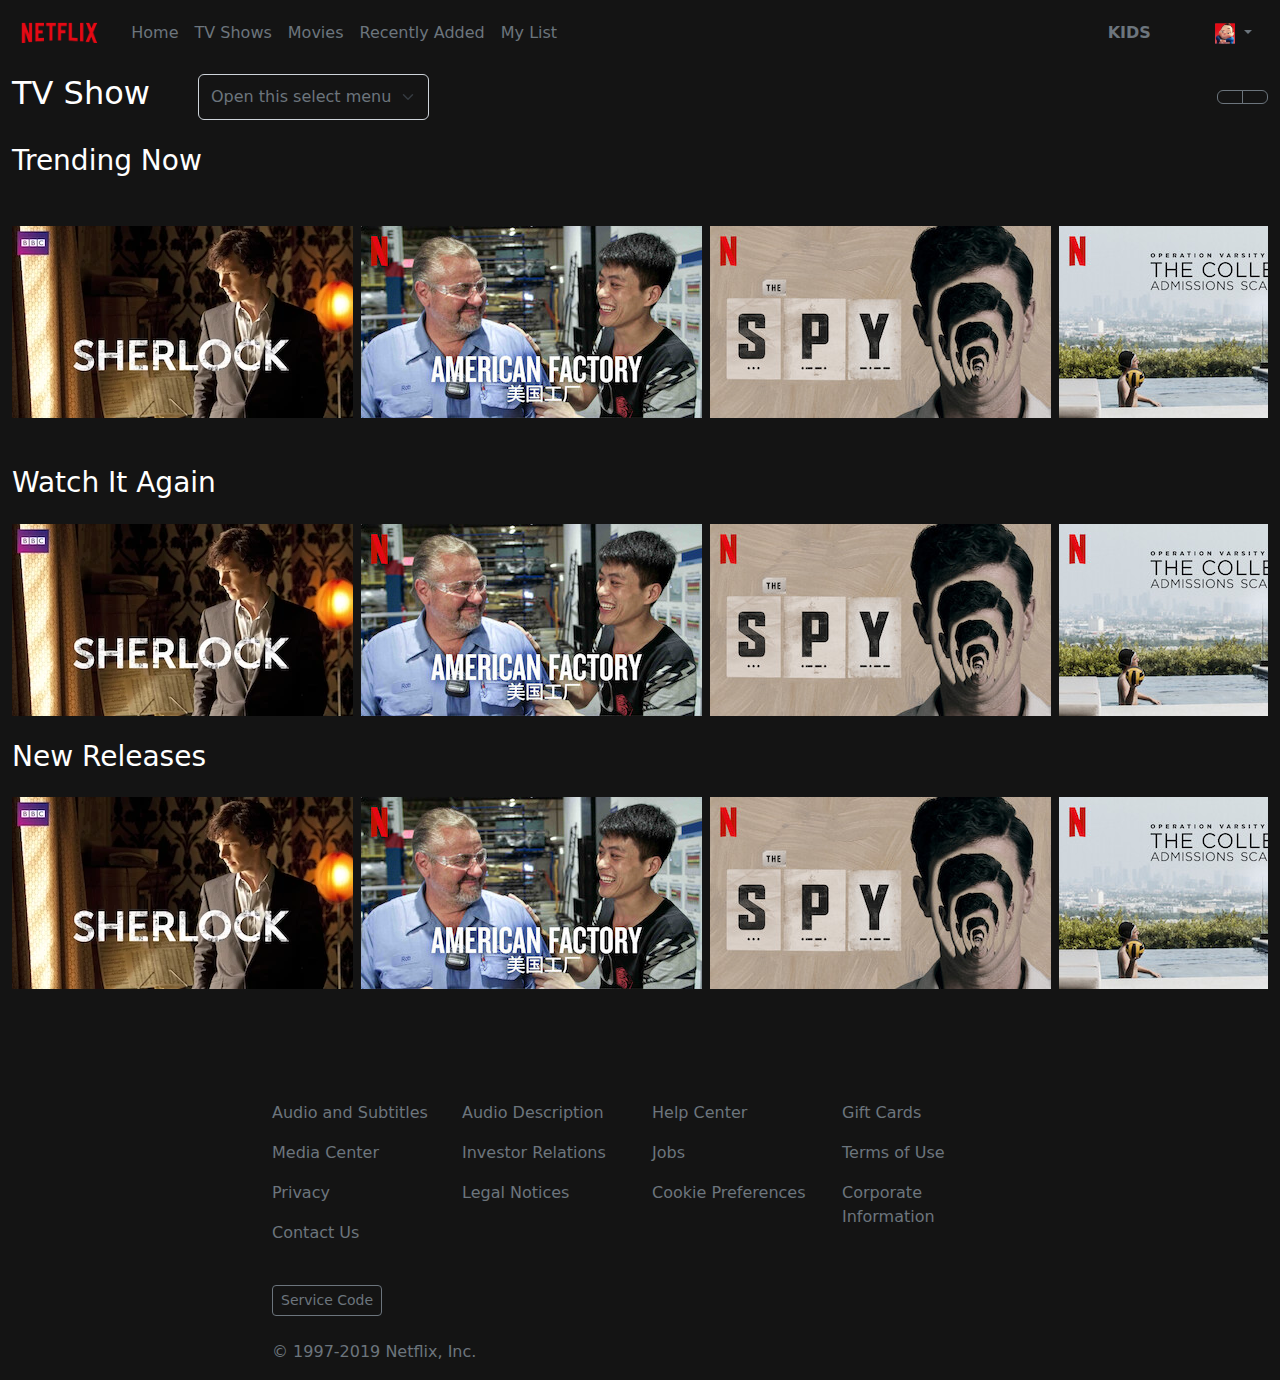
==== commit 4c473aae: "slider inline" ====
--- a/index.html
+++ b/index.html
@@ -92,270 +92,21 @@
             <div class="d-flex justify-content-between mb-3">
                 <h2 class="flex-grow-1  fs-3">Trending Now</h2>
             </div>
-
-            <div id="carouselTrending" class="carousel slide" data-bs-ride="carousel">
-            <div class="carousel-inner">
-                <div class="carousel-item active">
-                    <div class="container-fluid mt-3">
-                        <div class="row row-cols-6 justify-content-center g-2">
-                            <div class="col">
-                                <img class="img-fluid" src="assets/images/media/media0.webp">
-                            </div>
-                            <div class="col">
-                                <img class="img-fluid" src="assets/images/media/media0.webp">
-                            </div>
-                            <div class="col">
-                                <img class="img-fluid" src="assets/images/media/media0.webp">
-                            </div>
-                            <div class="col">
-                                <img class="img-fluid" src="assets/images/media/media0.webp">
-                            </div>
-                            <div class="col">
-                                <img class="img-fluid" src="assets/images/media/media0.webp">
-                            </div>
-                            <div class="col">
-                                <img class="img-fluid" src="assets/images/media/media0.webp">
-                            </div>                                                                                                                                                                                    
-                        </div>
-                    </div>
-                </div>
-                <div class="carousel-item">
-                    <div class="container-fluid mt-3">
-                        <div class="row row-cols-6 justify-content-center g-1">
-                            <div class="col">
-                                <img class="img-fluid" src="assets/images/media/media0.webp">
-                            </div>
-                            <div class="col">
-                                <img class="img-fluid" src="assets/images/media/media0.webp">
-                            </div>
-                            <div class="col">
-                                <img class="img-fluid" src="assets/images/media/media0.webp">
-                            </div>
-                            <div class="col">
-                                <img class="img-fluid" src="assets/images/media/media0.webp">
-                            </div>
-                            <div class="col">
-                                <img class="img-fluid" src="assets/images/media/media0.webp">
-                            </div>
-                            <div class="col">
-                                <img class="img-fluid" src="assets/images/media/media0.webp">
-                            </div>                                                                                                                                                                                    
-                        </div>
-                    </div>
-                </div>
-                <div class="carousel-item">
-                    <div class="container-fluid mt-3">
-                        <div class="row row-cols-6 justify-content-center g-1">
-                            <div class="col">
-                                <img class="img-fluid" src="assets/images/media/media0.webp">
-                            </div>
-                            <div class="col">
-                                <img class="img-fluid" src="assets/images/media/media0.webp">
-                            </div>
-                            <div class="col">
-                                <img class="img-fluid" src="assets/images/media/media0.webp">
-                            </div>
-                            <div class="col">
-                                <img class="img-fluid" src="assets/images/media/media0.webp">
-                            </div>
-                            <div class="col">
-                                <img class="img-fluid" src="assets/images/media/media0.webp">
-                            </div>
-                            <div class="col">
-                                <img class="img-fluid" src="assets/images/media/media0.webp">
-                            </div>                                                                                                                                                                                    
-                        </div>
-                    </div>
-                </div>
-            </div>
-            <button class="carousel-control-prev" type="button" data-bs-target="#carouselTrending" data-bs-slide="prev">
-                <span class="carousel-control-prev-icon" aria-hidden="true"></span>
-                <span class="visually-hidden">Previous</span>
-            </button>
-            <button class="carousel-control-next" type="button" data-bs-target="#carouselTrending" data-bs-slide="next">
-                <span class="carousel-control-next-icon" aria-hidden="true"></span>
-                <span class="visually-hidden">Next</span>
-            </button>
-            </div>
+            <div class="slider py-4"></div>
+
 
         </section>
         <section id="watch-again" class="mb-4">
             <div class="d-flex justify-content-between mb-3">
                 <h2 class="flex-grow-1  fs-3">Watch It Again</h2>
             </div>
-            <div id="carouselWatchAgain" class="carousel slide" data-bs-ride="carousel">
-                <div class="carousel-inner">
-                    <div class="carousel-item active">
-                        <div class="container-fluid mt-3">
-                            <div class="row row-cols-6 justify-content-center g-2">
-                                <div class="col">
-                                    <img class="img-fluid" src="assets/images/media/media0.webp">
-                                </div>
-                                <div class="col">
-                                    <img class="img-fluid" src="assets/images/media/media0.webp">
-                                </div>
-                                <div class="col">
-                                    <img class="img-fluid" src="assets/images/media/media0.webp">
-                                </div>
-                                <div class="col">
-                                    <img class="img-fluid" src="assets/images/media/media0.webp">
-                                </div>
-                                <div class="col">
-                                    <img class="img-fluid" src="assets/images/media/media0.webp">
-                                </div>
-                                <div class="col">
-                                    <img class="img-fluid" src="assets/images/media/media0.webp">
-                                </div>                                                                                                                                                                                    
-                            </div>
-                        </div>
-                    </div>
-                    <div class="carousel-item">
-                        <div class="container-fluid mt-3">
-                            <div class="row row-cols-6 justify-content-center g-1">
-                                <div class="col">
-                                    <img class="img-fluid" src="assets/images/media/media0.webp">
-                                </div>
-                                <div class="col">
-                                    <img class="img-fluid" src="assets/images/media/media0.webp">
-                                </div>
-                                <div class="col">
-                                    <img class="img-fluid" src="assets/images/media/media0.webp">
-                                </div>
-                                <div class="col">
-                                    <img class="img-fluid" src="assets/images/media/media0.webp">
-                                </div>
-                                <div class="col">
-                                    <img class="img-fluid" src="assets/images/media/media0.webp">
-                                </div>
-                                <div class="col">
-                                    <img class="img-fluid" src="assets/images/media/media0.webp">
-                                </div>                                                                                                                                                                                    
-                            </div>
-                        </div>
-                    </div>
-                    <div class="carousel-item">
-                        <div class="container-fluid mt-3">
-                            <div class="row row-cols-6 justify-content-center g-1">
-                                <div class="col">
-                                    <img class="img-fluid" src="assets/images/media/media0.webp">
-                                </div>
-                                <div class="col">
-                                    <img class="img-fluid" src="assets/images/media/media0.webp">
-                                </div>
-                                <div class="col">
-                                    <img class="img-fluid" src="assets/images/media/media0.webp">
-                                </div>
-                                <div class="col">
-                                    <img class="img-fluid" src="assets/images/media/media0.webp">
-                                </div>
-                                <div class="col">
-                                    <img class="img-fluid" src="assets/images/media/media0.webp">
-                                </div>
-                                <div class="col">
-                                    <img class="img-fluid" src="assets/images/media/media0.webp">
-                                </div>                                                                                                                                                                                    
-                            </div>
-                        </div>
-                    </div>
-                </div>
-                <button class="carousel-control-prev" type="button" data-bs-target="#carouselWatchAgain" data-bs-slide="prev">
-                    <span class="carousel-control-prev-icon" aria-hidden="true"></span>
-                    <span class="visually-hidden">Previous</span>
-                </button>
-                <button class="carousel-control-next" type="button" data-bs-target="#carouselWatchAgain" data-bs-slide="next">
-                    <span class="carousel-control-next-icon" aria-hidden="true"></span>
-                    <span class="visually-hidden">Next</span>
-                </button>
-                </div>            
+            <div class="slider"></div>
         </section>
         <section id="new-release" class="mb-4">
             <div class="d-flex justify-content-between mb-3">
                 <h2 class="flex-grow-1  fs-3">New Releases</h2>
             </div>
-            <div id="carouselNewRelease" class="carousel slide" data-bs-ride="carousel">
-                <div class="carousel-inner">
-                    <div class="carousel-item active">
-                        <div class="container-fluid mt-3">
-                            <div class="row row-cols-6 justify-content-center g-2">
-                                <div class="col">
-                                    <img class="img-fluid" src="assets/images/media/media0.webp">
-                                </div>
-                                <div class="col">
-                                    <img class="img-fluid" src="assets/images/media/media0.webp">
-                                </div>
-                                <div class="col">
-                                    <img class="img-fluid" src="assets/images/media/media0.webp">
-                                </div>
-                                <div class="col">
-                                    <img class="img-fluid" src="assets/images/media/media0.webp">
-                                </div>
-                                <div class="col">
-                                    <img class="img-fluid" src="assets/images/media/media0.webp">
-                                </div>
-                                <div class="col">
-                                    <img class="img-fluid" src="assets/images/media/media0.webp">
-                                </div>                                                                                                                                                                                    
-                            </div>
-                        </div>
-                    </div>
-                    <div class="carousel-item">
-                        <div class="container-fluid mt-3">
-                            <div class="row row-cols-6 justify-content-center g-1">
-                                <div class="col">
-                                    <img class="img-fluid" src="assets/images/media/media0.webp">
-                                </div>
-                                <div class="col">
-                                    <img class="img-fluid" src="assets/images/media/media0.webp">
-                                </div>
-                                <div class="col">
-                                    <img class="img-fluid" src="assets/images/media/media0.webp">
-                                </div>
-                                <div class="col">
-                                    <img class="img-fluid" src="assets/images/media/media0.webp">
-                                </div>
-                                <div class="col">
-                                    <img class="img-fluid" src="assets/images/media/media0.webp">
-                                </div>
-                                <div class="col">
-                                    <img class="img-fluid" src="assets/images/media/media0.webp">
-                                </div>                                                                                                                                                                                    
-                            </div>
-                        </div>
-                    </div>
-                    <div class="carousel-item">
-                        <div class="container-fluid mt-3">
-                            <div class="row row-cols-6 justify-content-center g-1">
-                                <div class="col">
-                                    <img class="img-fluid" src="assets/images/media/media0.webp">
-                                </div>
-                                <div class="col">
-                                    <img class="img-fluid" src="assets/images/media/media0.webp">
-                                </div>
-                                <div class="col">
-                                    <img class="img-fluid" src="assets/images/media/media0.webp">
-                                </div>
-                                <div class="col">
-                                    <img class="img-fluid" src="assets/images/media/media0.webp">
-                                </div>
-                                <div class="col">
-                                    <img class="img-fluid" src="assets/images/media/media0.webp">
-                                </div>
-                                <div class="col">
-                                    <img class="img-fluid" src="assets/images/media/media0.webp">
-                                </div>                                                                                                                                                                                    
-                            </div>
-                        </div>
-                    </div>
-                </div>
-                <button class="carousel-control-prev" type="button" data-bs-target="#carouselNewRelease" data-bs-slide="prev">
-                    <span class="carousel-control-prev-icon" aria-hidden="true"></span>
-                    <span class="visually-hidden">Previous</span>
-                </button>
-                <button class="carousel-control-next" type="button" data-bs-target="#carouselNewRelease" data-bs-slide="next">
-                    <span class="carousel-control-next-icon" aria-hidden="true"></span>
-                    <span class="visually-hidden">Next</span>
-                </button>
-                </div>            
+            <div class="slider"></div>
         </section>
     </main>
     <footer class="container text-secondary">
@@ -420,7 +171,7 @@
 
     <script src="https://cdn.jsdelivr.net/npm/bootstrap@5.2.3/dist/js/bootstrap.bundle.min.js" integrity="sha384-kenU1KFdBIe4zVF0s0G1M5b4hcpxyD9F7jL+jjXkk+Q2h455rYXK/7HAuoJl+0I4" crossorigin="anonymous"></script>
     <script>
-   /*     const movies = [
+        const movies = [
     'media0.webp',  'media1.jpg',   'media10.jpg',
     'media11.jpg',  'media12.jpg',  'media13.jpg',
     'media14.webp', 'media15.jpg',  'media16.webp',
@@ -433,25 +184,30 @@
     'media4.jpg',   'media5.webp',  'media6.jpg',
     'media7.webp',  'media8.webp',  'media9.jpg'
   ]
-  const tpl = (img)=>`<img class="slider-item" src="assets/images/media/${img}">`
+  const tpl = (img)=>`<img class="slider-item img-fluid pe-2" src="assets/images/media/${img}">`
 
       document.addEventListener('DOMContentLoaded', (event) => {
         let trendingCtn = document.querySelector('#trending .slider')
-        //let mostPopularCtn = document.querySelector('#carouselPopular .carousel-inner')
-        //let trendingCtn    = document.querySelector('#carouselTrending .carousel-inner')
+        let watchAgainCnt = document.querySelector('#watch-again .slider')
+        let newReleaseCtn    = document.querySelector('#new-release .slider')
 
         for (let [i, movie] of movies.entries()) {
-          //let first = i === 0 ? true : false
-          //let card = cardTpl (c.title, c.image, c.timeRead, c.level , c.price, c.priced, c.author.thumb, c.author.name, first)
           
-          //reccomendedCtn.insertAdjacentHTML('beforeend', card);
-          //mostPopularCtn.insertAdjacentHTML('beforeend', card);
-          trendingCtn.insertAdjacentHTML('beforeend', tpl(movie));
+          let slideitem = tpl(movie)
+          
+          newReleaseCtn.insertAdjacentHTML('beforeend', slideitem);
+          watchAgainCnt.insertAdjacentHTML('beforeend', slideitem);
+          trendingCtn.insertAdjacentHTML('beforeend', slideitem);
         }
 
       })
-*/
-
+
+      const scrollContainer = document.querySelector(".slider");
+
+    scrollContainer.addEventListener("wheel", (evt) => {
+        evt.preventDefault();
+        scrollContainer.scrollLeft += evt.deltaY;
+    });
     </script>
   </body>
 </html>--- a/assets/css/style.css
+++ b/assets/css/style.css
@@ -9350,20 +9350,32 @@
     display: none !important;
   }
 }
-/*
 .slider {
-    display: flex;
-    flex-wrap: nowrap;
-    overflow-x: auto;
-
-    .slider-item {
-      flex: 0 0 auto;
-    }
-  }
-*/
-.carousel img:hover {
+  display: flex;
+  flex-wrap: nowrap;
+  overflow-x: auto;
+  overflow-y: hidden;
+  scrollbar-width: thin;
+}
+.slider::-webkit-scrollbar-track {
+  -webkit-box-shadow: inset 0 0 6px rgba(0, 0, 0, 0.3);
+  background-color: #F5F5F5;
+}
+.slider::-webkit-scrollbar {
+  width: 5px;
+  background-color: #F5F5F5;
+}
+.slider::-webkit-scrollbar-thumb {
+  background-color: #000000;
+  border: 2px solid #555555;
+}
+.slider .slider-item {
+  flex: 0 0 auto;
   transition: transform 0.3s;
-  transform: scale(1.2);
+}
+.slider .slider-item:hover {
+  transition: transform 0.3s;
+  transform: scale(1.05);
 }
 
 footer a {
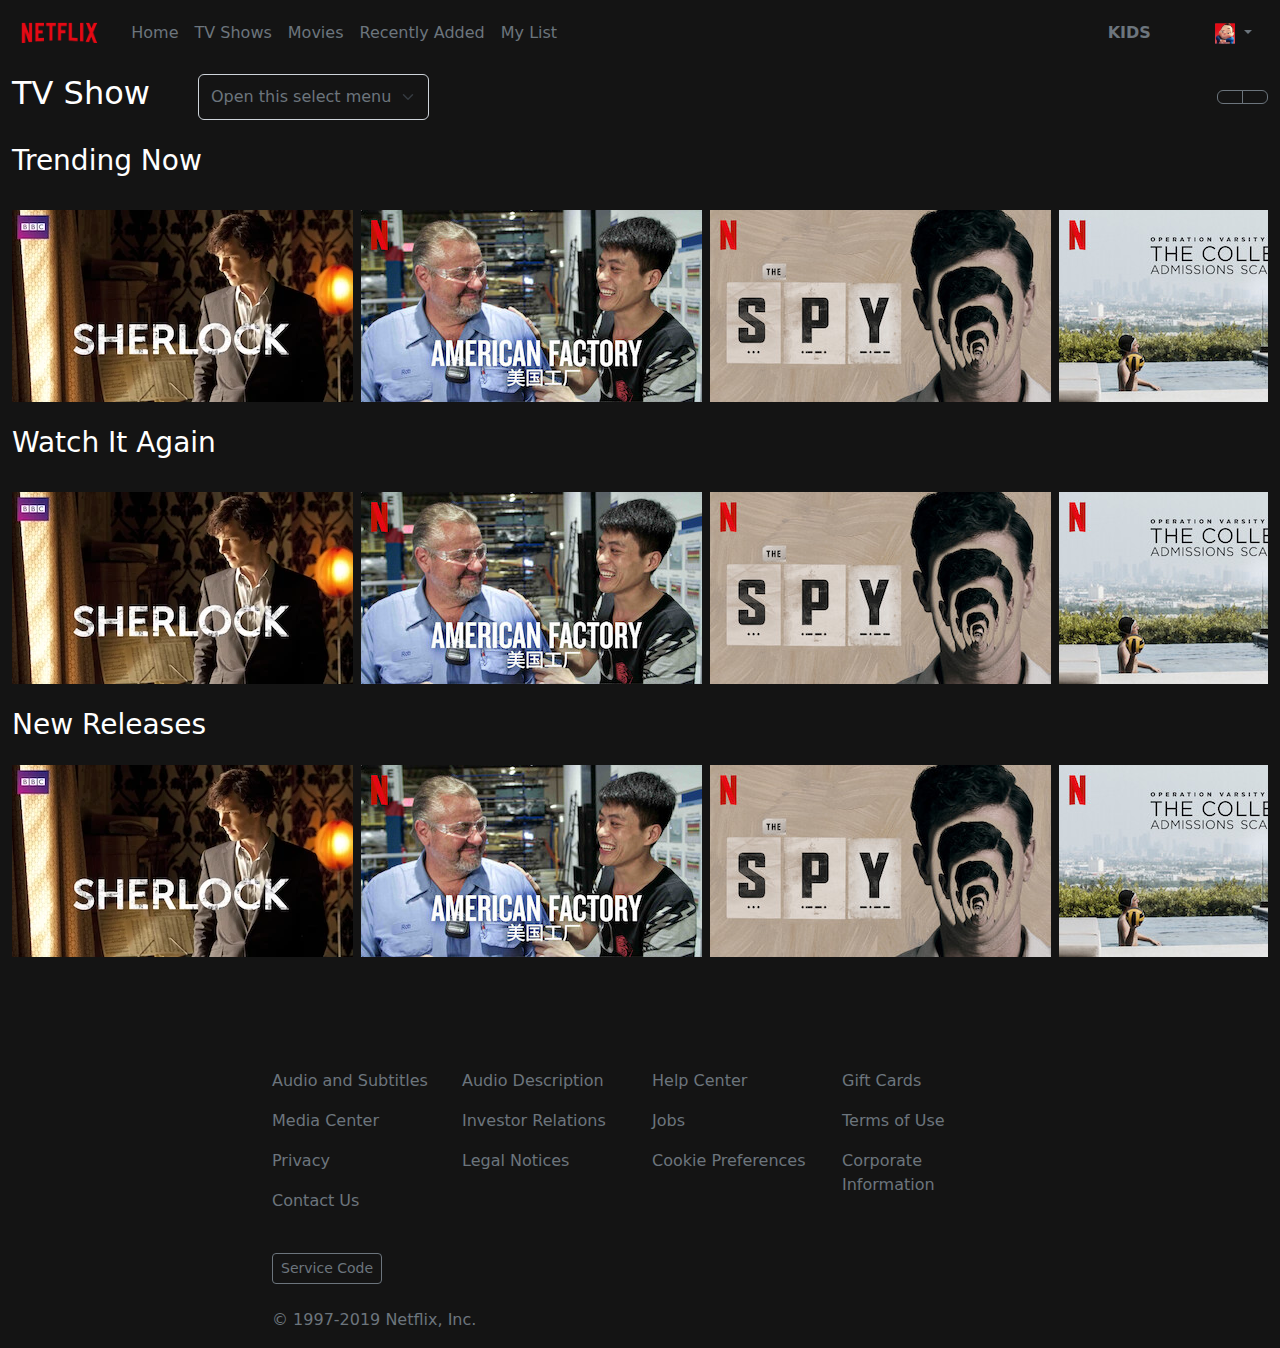
==== commit 234d263c: "fix slider scrollbar" ====
--- a/index.html
+++ b/index.html
@@ -92,7 +92,7 @@
             <div class="d-flex justify-content-between mb-3">
                 <h2 class="flex-grow-1  fs-3">Trending Now</h2>
             </div>
-            <div class="slider py-4"></div>
+            <div class="slider pt-2"></div>
 
 
         </section>
@@ -100,7 +100,7 @@
             <div class="d-flex justify-content-between mb-3">
                 <h2 class="flex-grow-1  fs-3">Watch It Again</h2>
             </div>
-            <div class="slider"></div>
+            <div class="slider pt-2"></div>
         </section>
         <section id="new-release" class="mb-4">
             <div class="d-flex justify-content-between mb-3">
@@ -202,12 +202,14 @@
 
       })
 
-      const scrollContainer = document.querySelector(".slider");
-
-    scrollContainer.addEventListener("wheel", (evt) => {
-        evt.preventDefault();
-        scrollContainer.scrollLeft += evt.deltaY;
-    });
+      const scrollContainer = document.querySelectorAll(".slider");
+      for (const slider of scrollContainer) {
+            slider.addEventListener("wheel", (evt) => {
+            evt.preventDefault();
+            slider.scrollLeft += evt.deltaY;
+        });        
+      }
+
     </script>
   </body>
 </html>--- a/assets/css/style.css
+++ b/assets/css/style.css
@@ -9350,24 +9350,45 @@
     display: none !important;
   }
 }
+html {
+  --scrollbarBG: #CFD8DC;
+  --thumbBG: #90A4AE;
+}
+
+body::-webkit-scrollbar {
+  width: 11px;
+}
+
+body {
+  scrollbar-width: thin;
+  scrollbar-color: var(--thumbBG) var(--scrollbarBG);
+}
+
+body::-webkit-scrollbar-track {
+  background: var(--scrollbarBG);
+}
+
+body::-webkit-scrollbar-thumb {
+  background-color: var(--thumbBG);
+  border-radius: 6px;
+  border: 3px solid var(--scrollbarBG);
+}
+
 .slider {
   display: flex;
   flex-wrap: nowrap;
   overflow-x: auto;
   overflow-y: hidden;
-  scrollbar-width: thin;
-}
-.slider::-webkit-scrollbar-track {
-  -webkit-box-shadow: inset 0 0 6px rgba(0, 0, 0, 0.3);
-  background-color: #F5F5F5;
 }
 .slider::-webkit-scrollbar {
-  width: 5px;
-  background-color: #F5F5F5;
+  width: 30px;
+  height: 5px;
+}
+.slider::-webkit-scrollbar * {
+  background: transparent;
 }
 .slider::-webkit-scrollbar-thumb {
-  background-color: #000000;
-  border: 2px solid #555555;
+  background: rgba(229, 9, 20, 0.5) !important;
 }
 .slider .slider-item {
   flex: 0 0 auto;
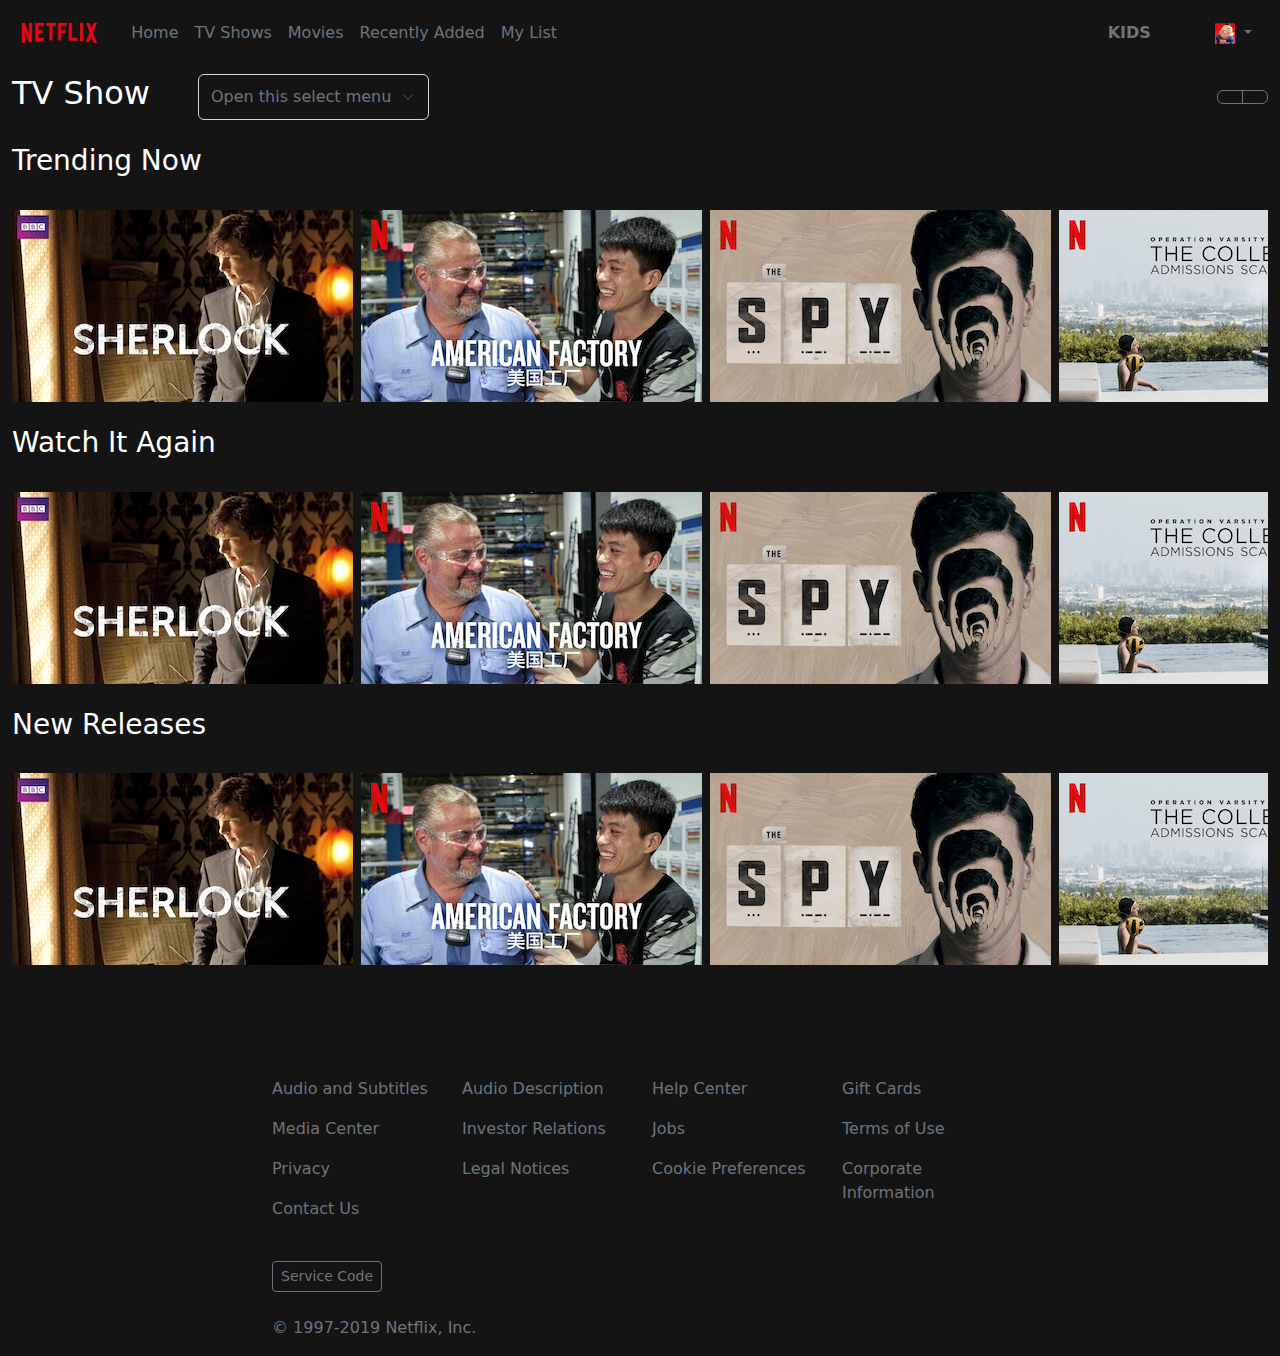
==== commit 7c85beec: "fix padding ultimo slider" ====
--- a/index.html
+++ b/index.html
@@ -106,7 +106,7 @@
             <div class="d-flex justify-content-between mb-3">
                 <h2 class="flex-grow-1  fs-3">New Releases</h2>
             </div>
-            <div class="slider"></div>
+            <div class="slider pt-2"></div>
         </section>
     </main>
     <footer class="container text-secondary">
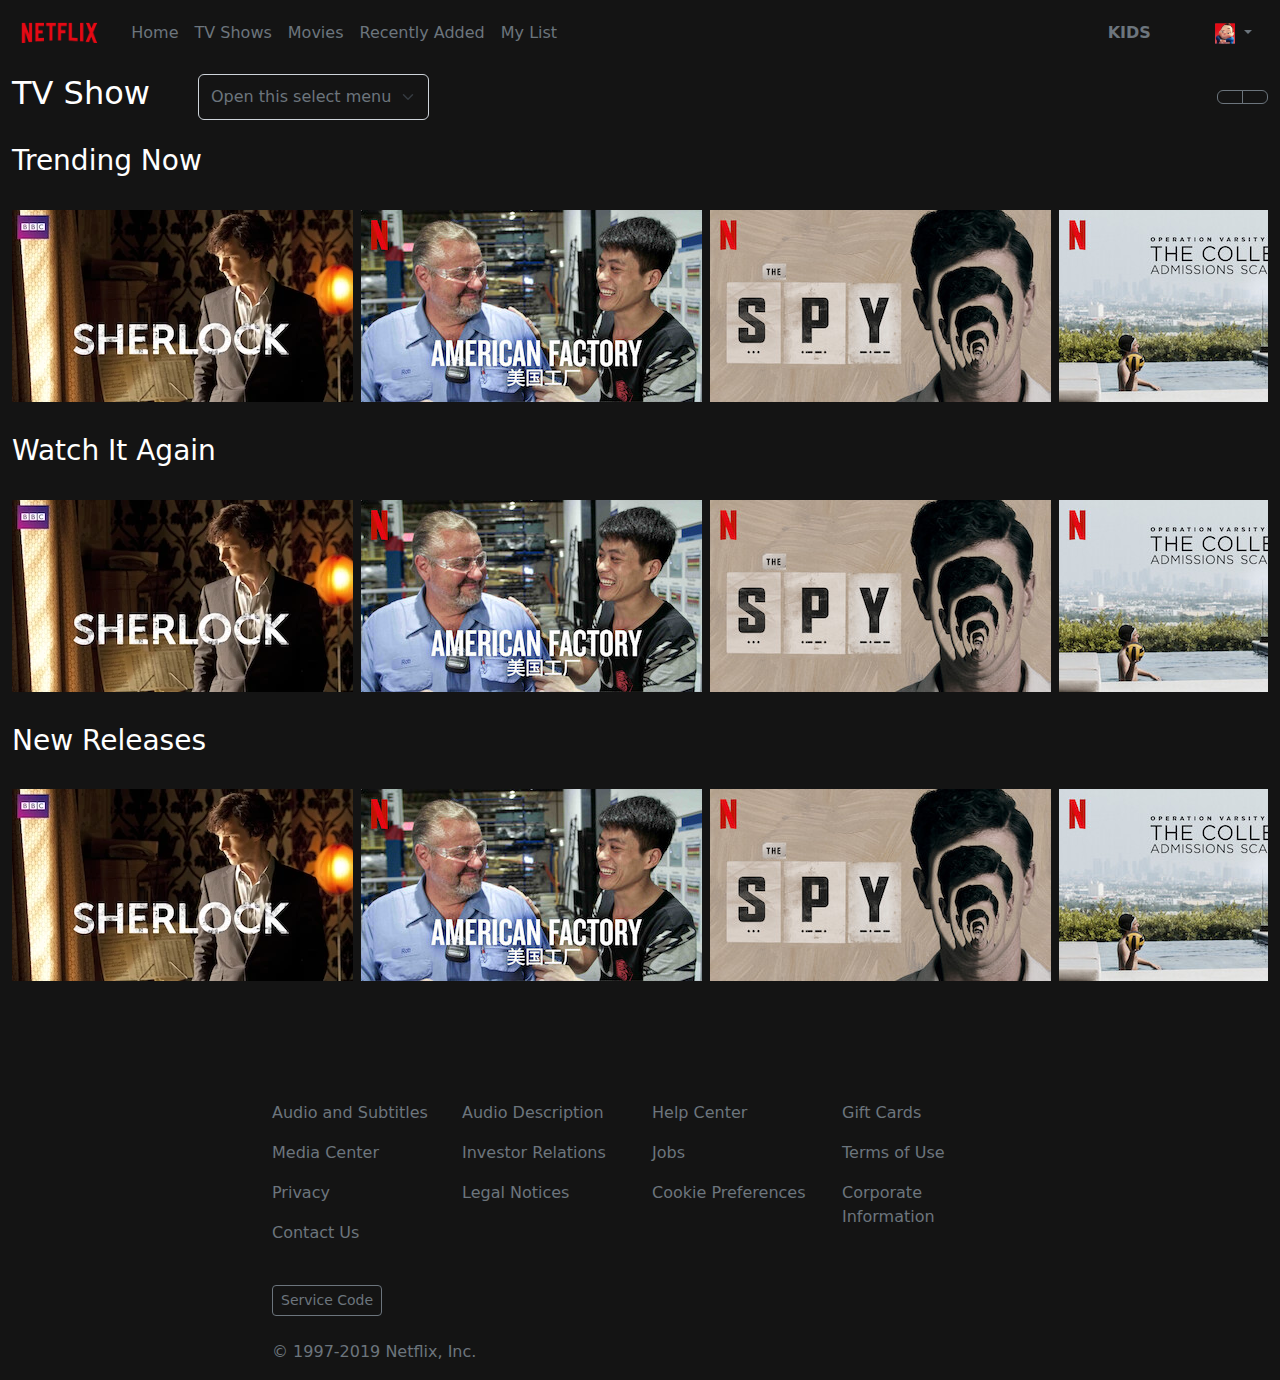
==== commit daf33361: "fix paddinf y slider" ====
--- a/index.html
+++ b/index.html
@@ -92,7 +92,7 @@
             <div class="d-flex justify-content-between mb-3">
                 <h2 class="flex-grow-1  fs-3">Trending Now</h2>
             </div>
-            <div class="slider pt-2"></div>
+            <div class="slider py-2"></div>
 
 
         </section>
@@ -100,13 +100,13 @@
             <div class="d-flex justify-content-between mb-3">
                 <h2 class="flex-grow-1  fs-3">Watch It Again</h2>
             </div>
-            <div class="slider pt-2"></div>
+            <div class="slider py-2"></div>
         </section>
         <section id="new-release" class="mb-4">
             <div class="d-flex justify-content-between mb-3">
                 <h2 class="flex-grow-1  fs-3">New Releases</h2>
             </div>
-            <div class="slider pt-2"></div>
+            <div class="slider py-2"></div>
         </section>
     </main>
     <footer class="container text-secondary">
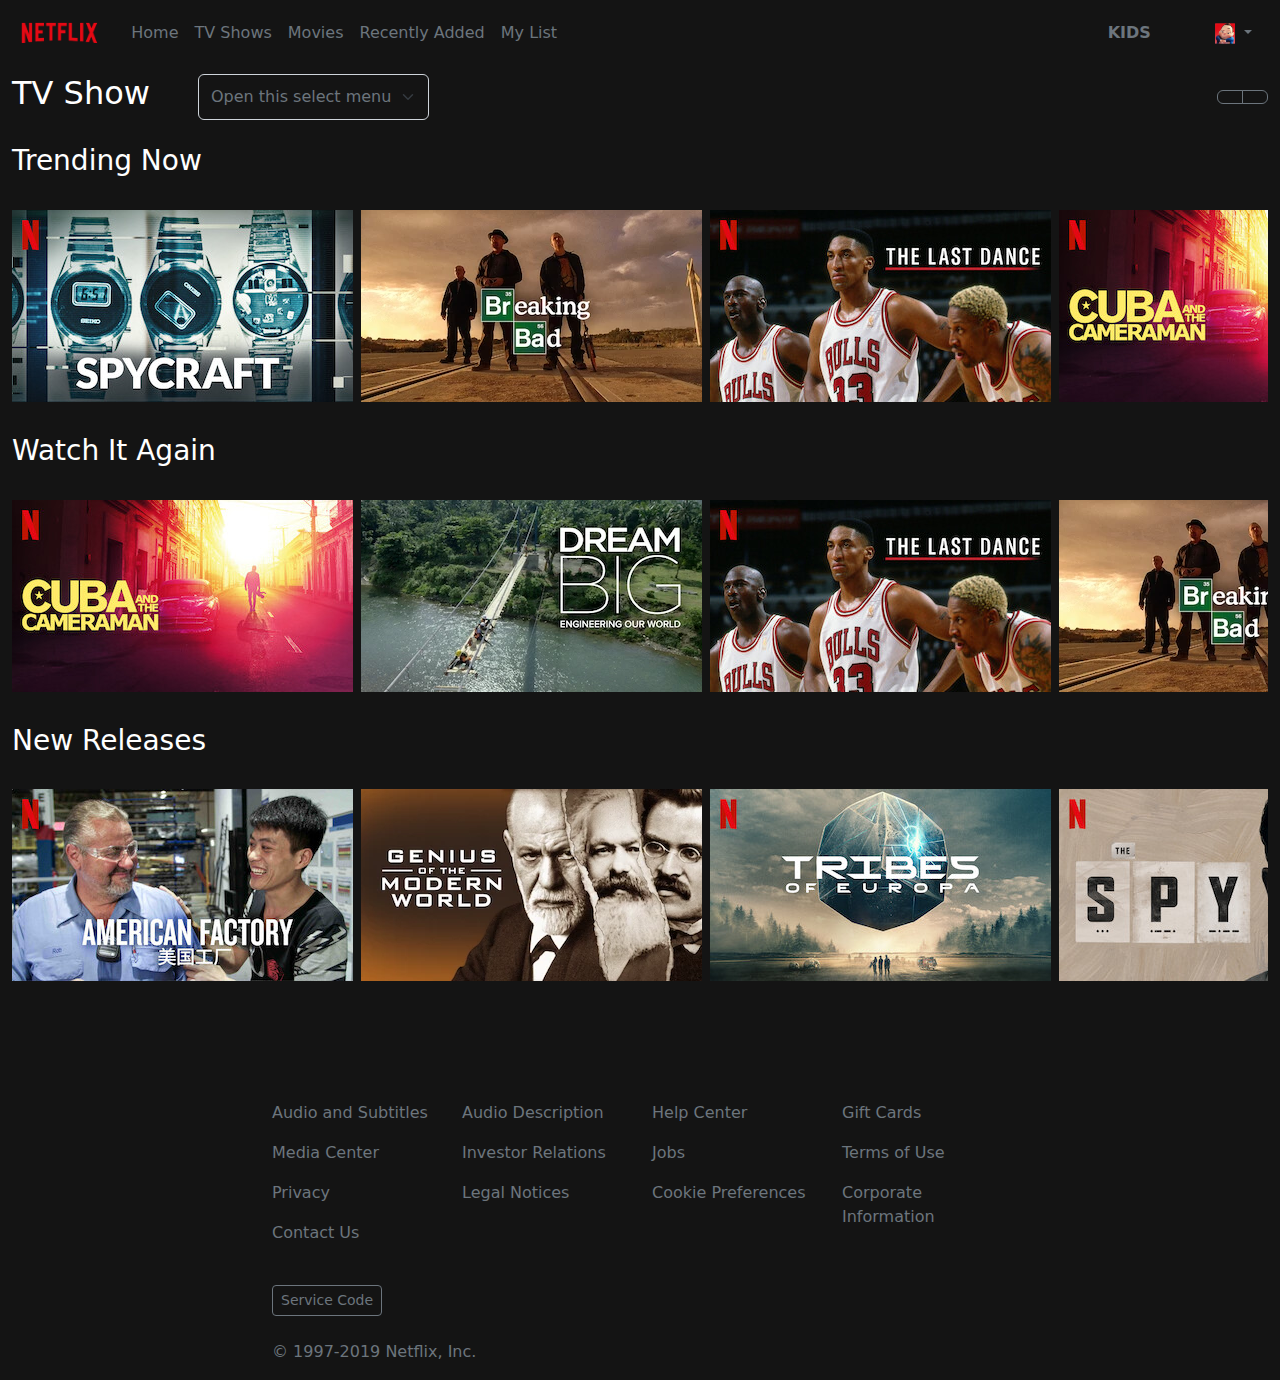
==== commit 40ec4dec: "overlay scrollbar & random slides" ====
--- a/index.html
+++ b/index.html
@@ -171,7 +171,7 @@
 
     <script src="https://cdn.jsdelivr.net/npm/bootstrap@5.2.3/dist/js/bootstrap.bundle.min.js" integrity="sha384-kenU1KFdBIe4zVF0s0G1M5b4hcpxyD9F7jL+jjXkk+Q2h455rYXK/7HAuoJl+0I4" crossorigin="anonymous"></script>
     <script>
-        const movies = [
+const movies = [
     'media0.webp',  'media1.jpg',   'media10.jpg',
     'media11.jpg',  'media12.jpg',  'media13.jpg',
     'media14.webp', 'media15.jpg',  'media16.webp',
@@ -184,31 +184,30 @@
     'media4.jpg',   'media5.webp',  'media6.jpg',
     'media7.webp',  'media8.webp',  'media9.jpg'
   ]
-  const tpl = (img)=>`<img class="slider-item img-fluid pe-2" src="assets/images/media/${img}">`
-
-      document.addEventListener('DOMContentLoaded', (event) => {
-        let trendingCtn = document.querySelector('#trending .slider')
-        let watchAgainCnt = document.querySelector('#watch-again .slider')
-        let newReleaseCtn    = document.querySelector('#new-release .slider')
-
-        for (let [i, movie] of movies.entries()) {
-          
-          let slideitem = tpl(movie)
-          
-          newReleaseCtn.insertAdjacentHTML('beforeend', slideitem);
-          watchAgainCnt.insertAdjacentHTML('beforeend', slideitem);
-          trendingCtn.insertAdjacentHTML('beforeend', slideitem);
+const tpl = (img)=>`<img class="slider-item img-fluid pe-2" src="assets/images/media/${img}">`
+
+function createSlider(ctn){
+
+    for (let i = 0; i < 15; i++) {
+        let rand = Math.floor(Math.random()*movies.length)  
+        let slideitem = tpl(movies[rand])
+
+        ctn.insertAdjacentHTML('beforeend', slideitem);
+      }
+
+    ctn.addEventListener("wheel", (e) => {
+        e.preventDefault();
+        ctn.scrollLeft += e.deltaY;
+    });
+}
+
+document.addEventListener('DOMContentLoaded', (event) => {
+        let sliders = document.querySelectorAll('.slider')
+
+        for (let slider of sliders) {
+          createSlider(slider)
         }
-
-      })
-
-      const scrollContainer = document.querySelectorAll(".slider");
-      for (const slider of scrollContainer) {
-            slider.addEventListener("wheel", (evt) => {
-            evt.preventDefault();
-            slider.scrollLeft += evt.deltaY;
-        });        
-      }
+})
 
     </script>
   </body>
--- a/assets/css/style.css
+++ b/assets/css/style.css
@@ -9377,18 +9377,28 @@
 .slider {
   display: flex;
   flex-wrap: nowrap;
-  overflow-x: auto;
+  overflow-x: overlay;
   overflow-y: hidden;
+  /*
+  &::-webkit-scrollbar * {
+    background: $scrollbar-bg; // manage scrollbar background color here
+  }
+  */
 }
 .slider::-webkit-scrollbar {
-  width: 30px;
-  height: 5px;
-}
-.slider::-webkit-scrollbar * {
-  background: transparent;
+  height: 16px;
+}
+.slider::-webkit-scrollbar-track {
+  background-color: rgba(0, 0, 0, 0);
+}
+.slider::-webkit-scrollbar-track-piece {
+  background-color: rgba(0, 0, 0, 0);
 }
 .slider::-webkit-scrollbar-thumb {
-  background: rgba(229, 9, 20, 0.5) !important;
+  background: rgba(0, 0, 0, 0);
+  border: 5px solid transparent;
+  border-radius: 24px;
+  box-shadow: 4px 0px 0px 4px rgba(229, 9, 20, 0.5019607843) inset;
 }
 .slider .slider-item {
   flex: 0 0 auto;
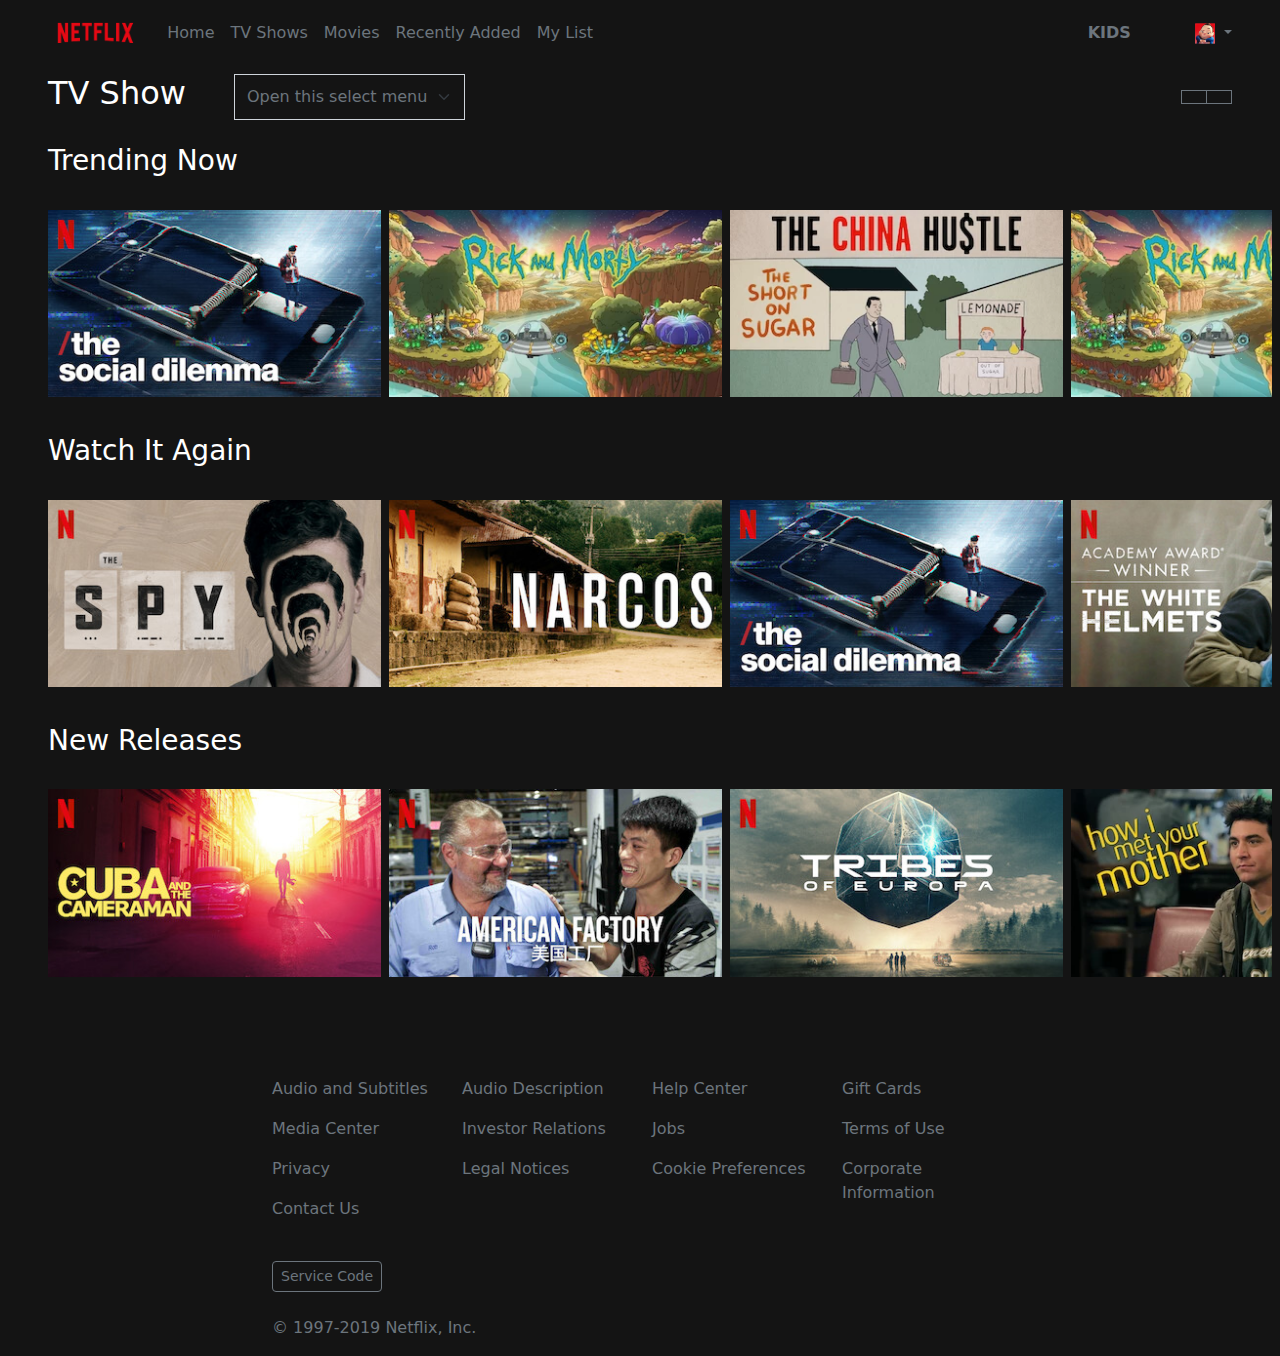
==== commit 740864d0: "correzioni" ====
--- a/index.html
+++ b/index.html
@@ -10,7 +10,7 @@
   <body class="text-bg-dark">
 <header class="mb-3">
         <nav class="navbar navbar-expand-lg">
-            <div class="container-fluid">
+            <div class="container-fluid px-5">
               <a class="navbar-brand" href="#">
                 <img src="assets/images/netflix_logo.png" height="40px">
               </a>
@@ -50,7 +50,7 @@
                       </a>
                     </li>
                     <li class="nav-item dropdown">
-                        <a class="nav-link dropdown-toggle link-secondary" href="#" role="button" data-bs-toggle="dropdown" aria-expanded="false">
+                        <a class="nav-link dropdown-toggle link-secondary pe-0" href="#" role="button" data-bs-toggle="dropdown" aria-expanded="false">
                             <img class="img-fluid" src="assets/images/avatar.png" height="20px" width="20px">
                         </a>
                         <ul class="dropdown-menu dropdown-menu-end dropdown-menu-dark">
@@ -64,12 +64,12 @@
             </div>
         </nav>
         <nav class="navbar navbar-expand-lg bg-dark">
-            <div class="container-fluid">
+            <div class="container-fluid px-5">
                 <form class="d-flex" role="search">
                     <h2 class="flex-shrink-0 me-5">
                         TV Show
                     </h2> 
-                    <select class="form-select bg-dark text-secondary">
+                    <select class="form-select bg-dark text-secondary rounded-0">
                         <option selected>Open this select menu</option>
                         <option value="1">One</option>
                         <option value="2">Two</option>
@@ -77,36 +77,34 @@
                     </select>
                 </form>
               <div class="btn-group" role="group" aria-label="Basic example">
-                <button type="button" class="btn btn-outline-secondary">
+                <button type="button" class="btn btn-outline-secondary rounded-0">
                     <i class="fa-solid fa-bars-staggered"></i>
                 </button>
-                <button type="button" class="btn btn-outline-secondary">
+                <button type="button" class="btn btn-outline-secondary rounded-0">
                     <i class="fa-solid fa-table-cells-large"></i>
                 </button>
               </div>
             </div>
           </nav>
 </header>
-    <main class="container-fluid mb-5">
+    <main class="container-fluid px-5">
         <section id="trending" class="mb-4">
-            <div class="d-flex justify-content-between mb-3">
+            <div class=" d-flex justify-content-between mb-3">
                 <h2 class="flex-grow-1  fs-3">Trending Now</h2>
             </div>
-            <div class="slider py-2"></div>
-
-
+            <div class="slider py-2 ps-2"></div>
         </section>
         <section id="watch-again" class="mb-4">
             <div class="d-flex justify-content-between mb-3">
                 <h2 class="flex-grow-1  fs-3">Watch It Again</h2>
             </div>
-            <div class="slider py-2"></div>
+            <div class="slider py-2 ms-2"></div>
         </section>
         <section id="new-release" class="mb-4">
             <div class="d-flex justify-content-between mb-3">
                 <h2 class="flex-grow-1  fs-3">New Releases</h2>
             </div>
-            <div class="slider py-2"></div>
+            <div class="slider py-2 ms-2"></div>
         </section>
     </main>
     <footer class="container text-secondary">
@@ -184,7 +182,7 @@
     'media4.jpg',   'media5.webp',  'media6.jpg',
     'media7.webp',  'media8.webp',  'media9.jpg'
   ]
-const tpl = (img)=>`<img class="slider-item img-fluid pe-2" src="assets/images/media/${img}">`
+const tpl = (img)=>`<a href="#" class="slider-item pe-2"><img class="img-fluid" src="assets/images/media/${img}"></a>`
 
 function createSlider(ctn){
 
@@ -200,13 +198,19 @@
         ctn.scrollLeft += e.deltaY;
     });
 }
-
+function sliderCarousel(){
+  setInterval(() => {
+    
+  }, 1000);
+}
 document.addEventListener('DOMContentLoaded', (event) => {
         let sliders = document.querySelectorAll('.slider')
 
         for (let slider of sliders) {
           createSlider(slider)
         }
+        let sliderItem = document.querySelector(".slider >a")
+        console.log(sliderItem.offsetWidth);
 })
 
     </script>
--- a/assets/css/style.css
+++ b/assets/css/style.css
@@ -9374,11 +9374,20 @@
   border: 3px solid var(--scrollbarBG);
 }
 
+.shadow {
+  z-index: 1;
+  width: 15vw;
+  background: linear-gradient(90deg, rgba(255, 255, 255, 0) 6%, rgba(0, 0, 0, 0.650297619) 23%);
+}
 .slider {
+  position: relative;
   display: flex;
   flex-wrap: nowrap;
+  overflow-x: auto;
   overflow-x: overlay;
   overflow-y: hidden;
+  left: -0.5rem;
+  margin-right: -3rem;
   /*
   &::-webkit-scrollbar * {
     background: $scrollbar-bg; // manage scrollbar background color here
@@ -9386,7 +9395,7 @@
   */
 }
 .slider::-webkit-scrollbar {
-  height: 16px;
+  height: 20px;
 }
 .slider::-webkit-scrollbar-track {
   background-color: rgba(0, 0, 0, 0);
@@ -9396,11 +9405,11 @@
 }
 .slider::-webkit-scrollbar-thumb {
   background: rgba(0, 0, 0, 0);
-  border: 5px solid transparent;
-  border-radius: 24px;
-  box-shadow: 4px 0px 0px 4px rgba(229, 9, 20, 0.5019607843) inset;
+  border-top: 5px solid rgba(229, 9, 20, 0.5019607843);
 }
 .slider .slider-item {
+  width: 341px;
+  height: 192px;
   flex: 0 0 auto;
   transition: transform 0.3s;
 }
@@ -9416,4 +9425,9 @@
 }
 footer a:hover, footer a:focus {
   color: #565e64 !important;
+}
+
+.checkbox-lg .form-check-input {
+  scale: 1.7;
+  margin-left: -1em;
 }/*# sourceMappingURL=style.css.map */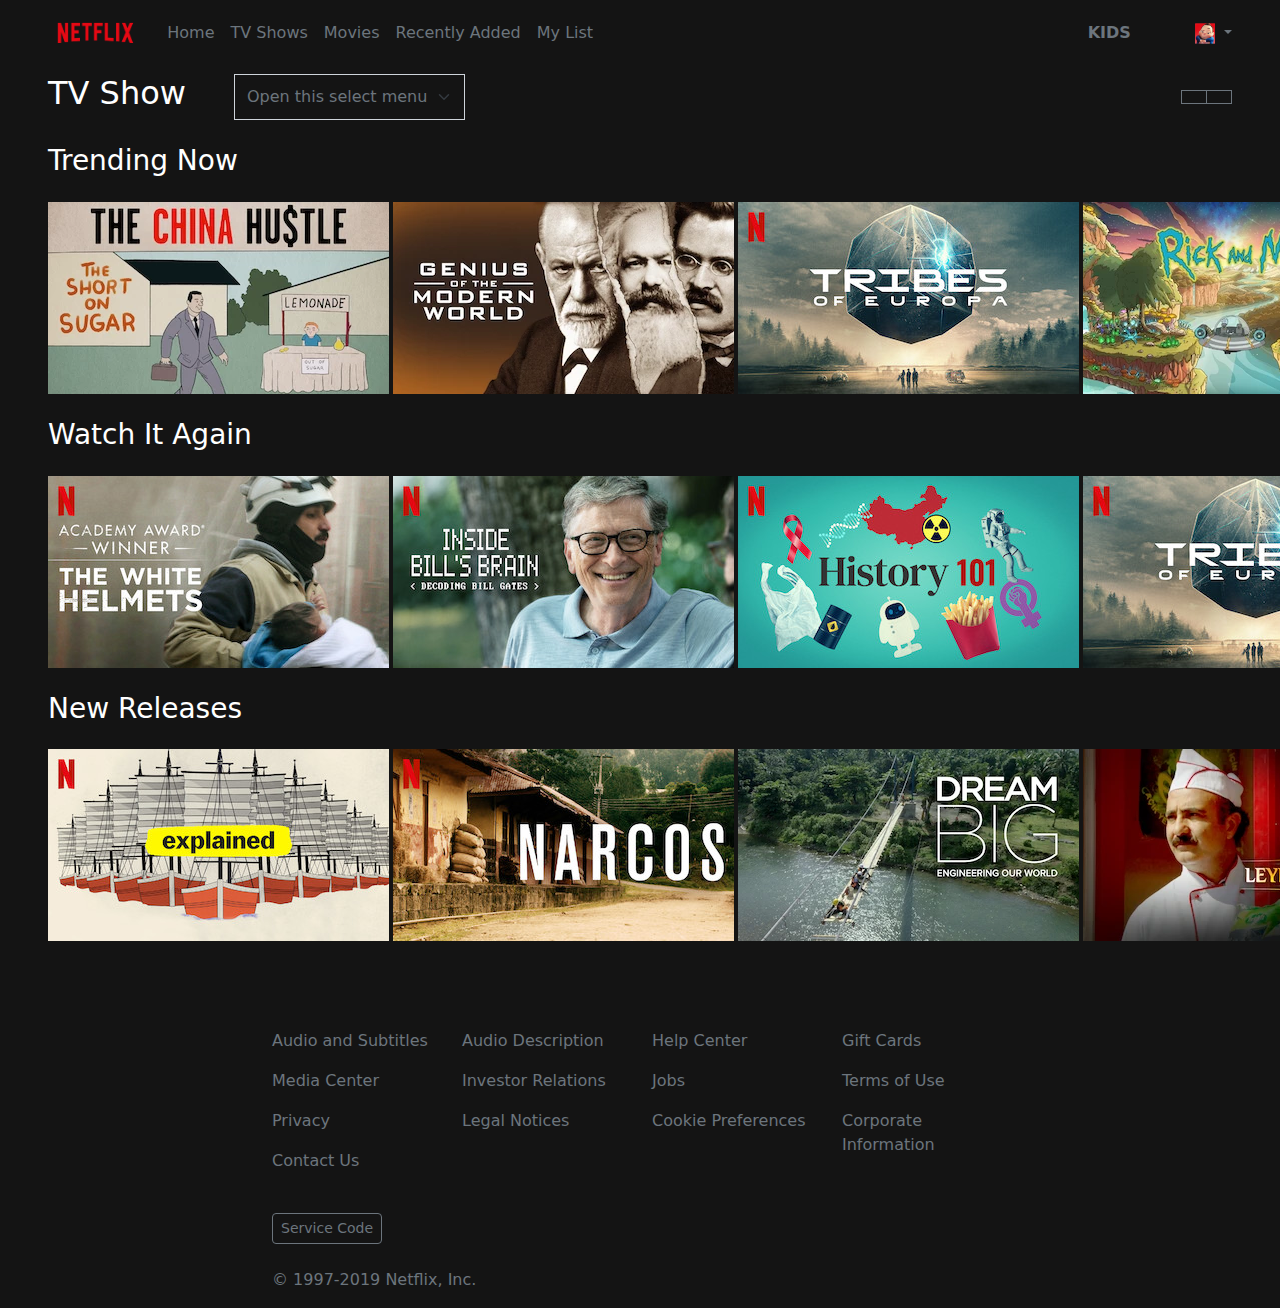
==== commit 61cbf2a1: "slider fix" ====
--- a/index.html
+++ b/index.html
@@ -92,19 +92,19 @@
             <div class=" d-flex justify-content-between mb-3">
                 <h2 class="flex-grow-1  fs-3">Trending Now</h2>
             </div>
-            <div class="slider py-2 ps-2"></div>
+            <div class="slider d-flex flex-nowrap"></div>
         </section>
         <section id="watch-again" class="mb-4">
             <div class="d-flex justify-content-between mb-3">
                 <h2 class="flex-grow-1  fs-3">Watch It Again</h2>
             </div>
-            <div class="slider py-2 ms-2"></div>
+            <div class="slider d-flex flex-nowrap"></div>
         </section>
         <section id="new-release" class="mb-4">
             <div class="d-flex justify-content-between mb-3">
                 <h2 class="flex-grow-1  fs-3">New Releases</h2>
             </div>
-            <div class="slider py-2 ms-2"></div>
+            <div class="slider d-flex flex-nowrap"></div>
         </section>
     </main>
     <footer class="container text-secondary">
@@ -182,11 +182,11 @@
     'media4.jpg',   'media5.webp',  'media6.jpg',
     'media7.webp',  'media8.webp',  'media9.jpg'
   ]
-const tpl = (img)=>`<a href="#" class="slider-item pe-2"><img class="img-fluid" src="assets/images/media/${img}"></a>`
+const tpl = (img)=>`<a href="#" class="slider-item me-1"><img class="img-fluid" src="assets/images/media/${img}"></a>`
 
 function createSlider(ctn){
 
-    for (let i = 0; i < 15; i++) {
+    for (let i = 0; i < 20; i++) {
         let rand = Math.floor(Math.random()*movies.length)  
         let slideitem = tpl(movies[rand])
 
@@ -198,19 +198,13 @@
         ctn.scrollLeft += e.deltaY;
     });
 }
-function sliderCarousel(){
-  setInterval(() => {
-    
-  }, 1000);
-}
+
 document.addEventListener('DOMContentLoaded', (event) => {
         let sliders = document.querySelectorAll('.slider')
 
         for (let slider of sliders) {
           createSlider(slider)
         }
-        let sliderItem = document.querySelector(".slider >a")
-        console.log(sliderItem.offsetWidth);
 })
 
     </script>
--- a/assets/css/style.css
+++ b/assets/css/style.css
@@ -9350,43 +9350,22 @@
     display: none !important;
   }
 }
-html {
-  --scrollbarBG: #CFD8DC;
-  --thumbBG: #90A4AE;
-}
-
 body::-webkit-scrollbar {
-  width: 11px;
-}
-
-body {
-  scrollbar-width: thin;
-  scrollbar-color: var(--thumbBG) var(--scrollbarBG);
+  width: 5px;
 }
 
 body::-webkit-scrollbar-track {
-  background: var(--scrollbarBG);
+  background: rgba(0, 0, 0, 0);
 }
 
 body::-webkit-scrollbar-thumb {
-  background-color: var(--thumbBG);
-  border-radius: 6px;
-  border: 3px solid var(--scrollbarBG);
-}
-
-.shadow {
-  z-index: 1;
-  width: 15vw;
-  background: linear-gradient(90deg, rgba(255, 255, 255, 0) 6%, rgba(0, 0, 0, 0.650297619) 23%);
-}
+  background-color: rgba(229, 9, 20, 0.5019607843);
+}
+
 .slider {
-  position: relative;
-  display: flex;
-  flex-wrap: nowrap;
   overflow-x: auto;
   overflow-x: overlay;
   overflow-y: hidden;
-  left: -0.5rem;
   margin-right: -3rem;
   /*
   &::-webkit-scrollbar * {
@@ -9395,7 +9374,7 @@
   */
 }
 .slider::-webkit-scrollbar {
-  height: 20px;
+  height: 5px;
 }
 .slider::-webkit-scrollbar-track {
   background-color: rgba(0, 0, 0, 0);
@@ -9411,11 +9390,14 @@
   width: 341px;
   height: 192px;
   flex: 0 0 auto;
+  overflow: hidden;
+}
+.slider .slider-item img {
   transition: transform 0.3s;
 }
-.slider .slider-item:hover {
+.slider .slider-item img:hover {
   transition: transform 0.3s;
-  transform: scale(1.05);
+  transform: scale(1.03);
 }
 
 footer a {
